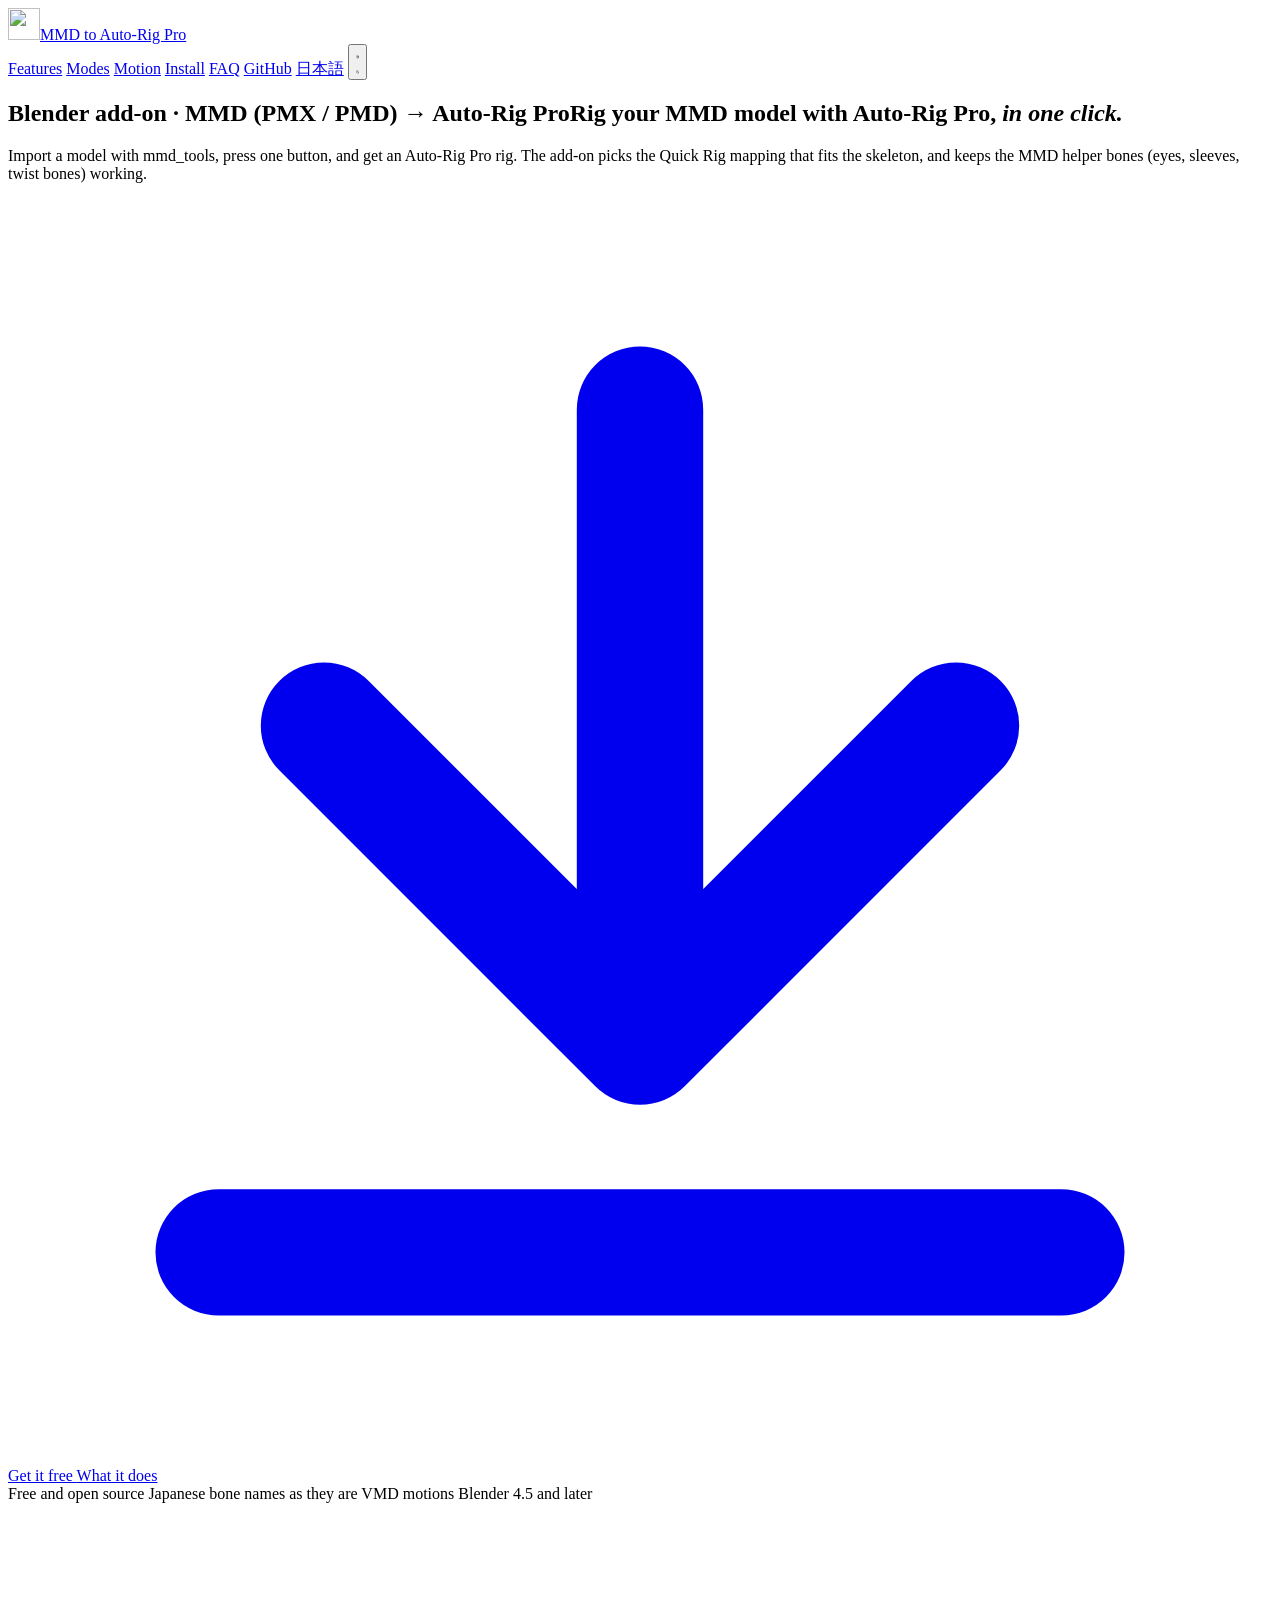
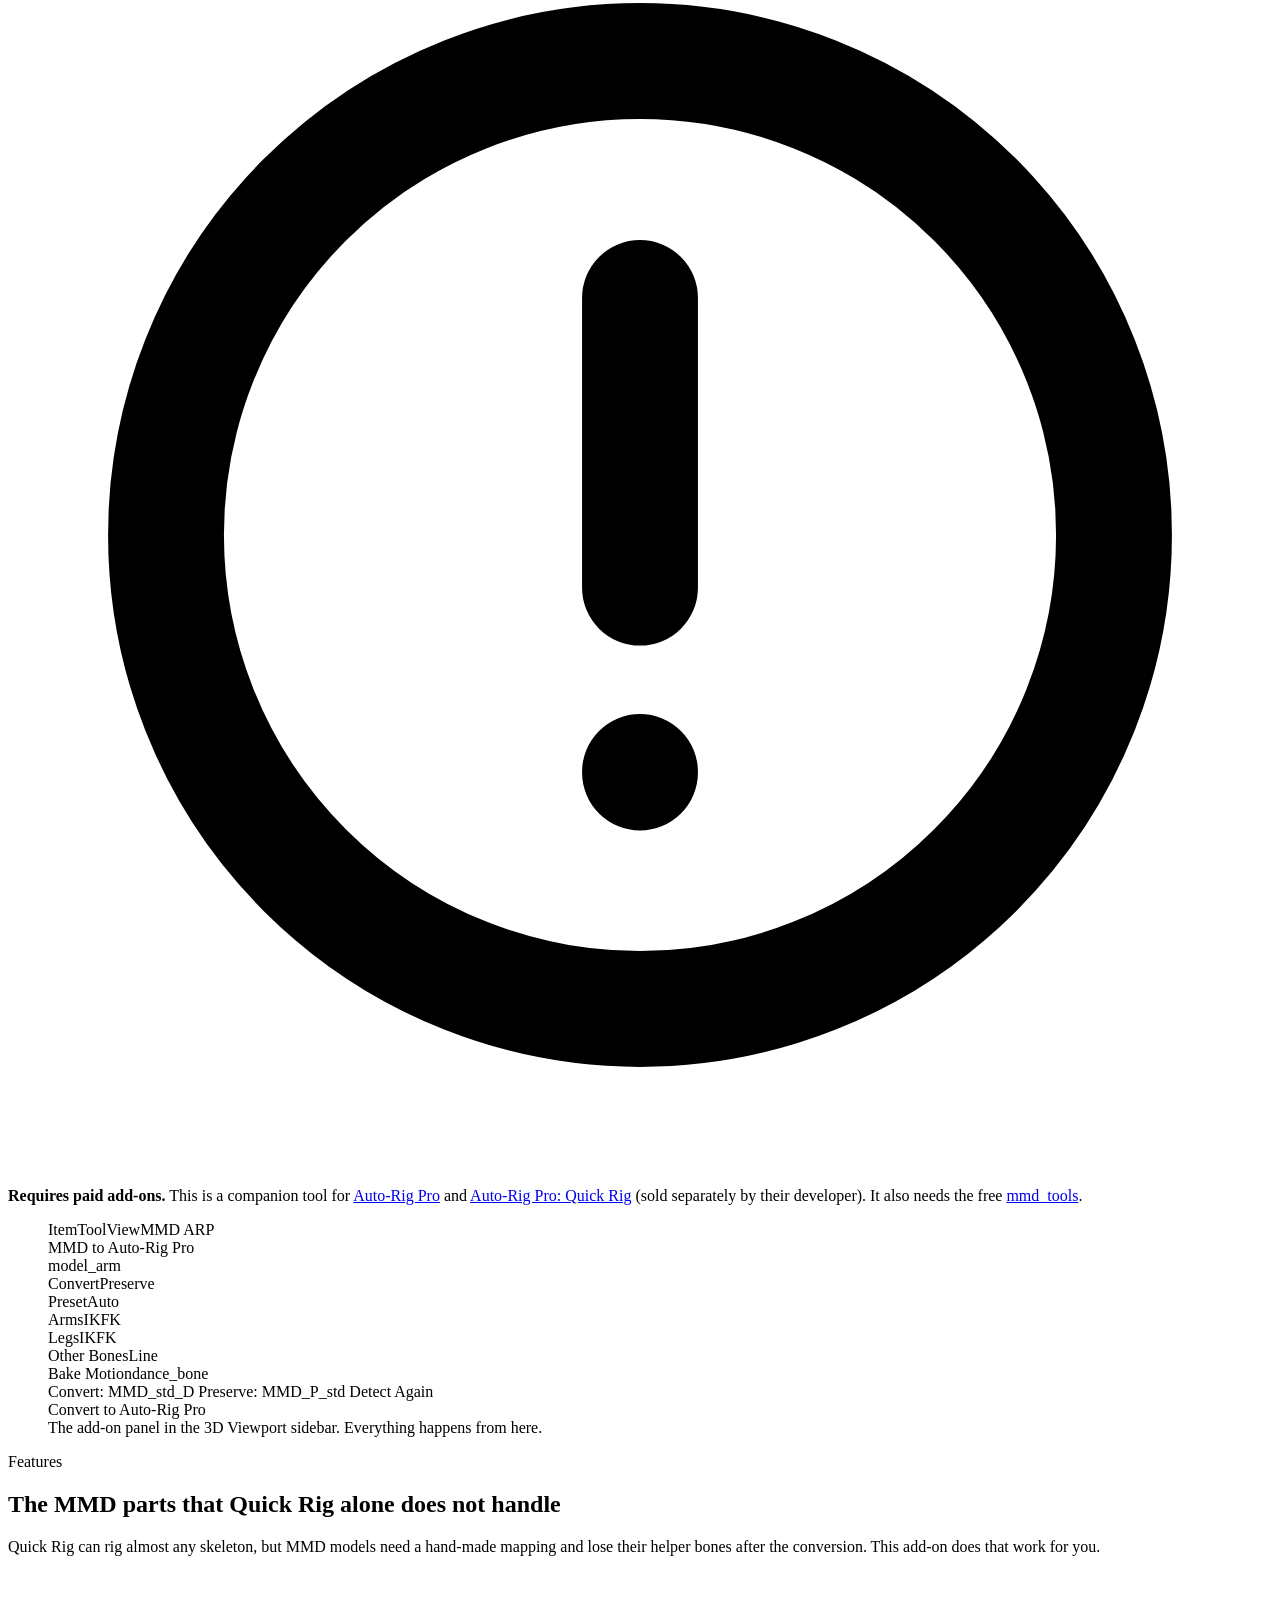
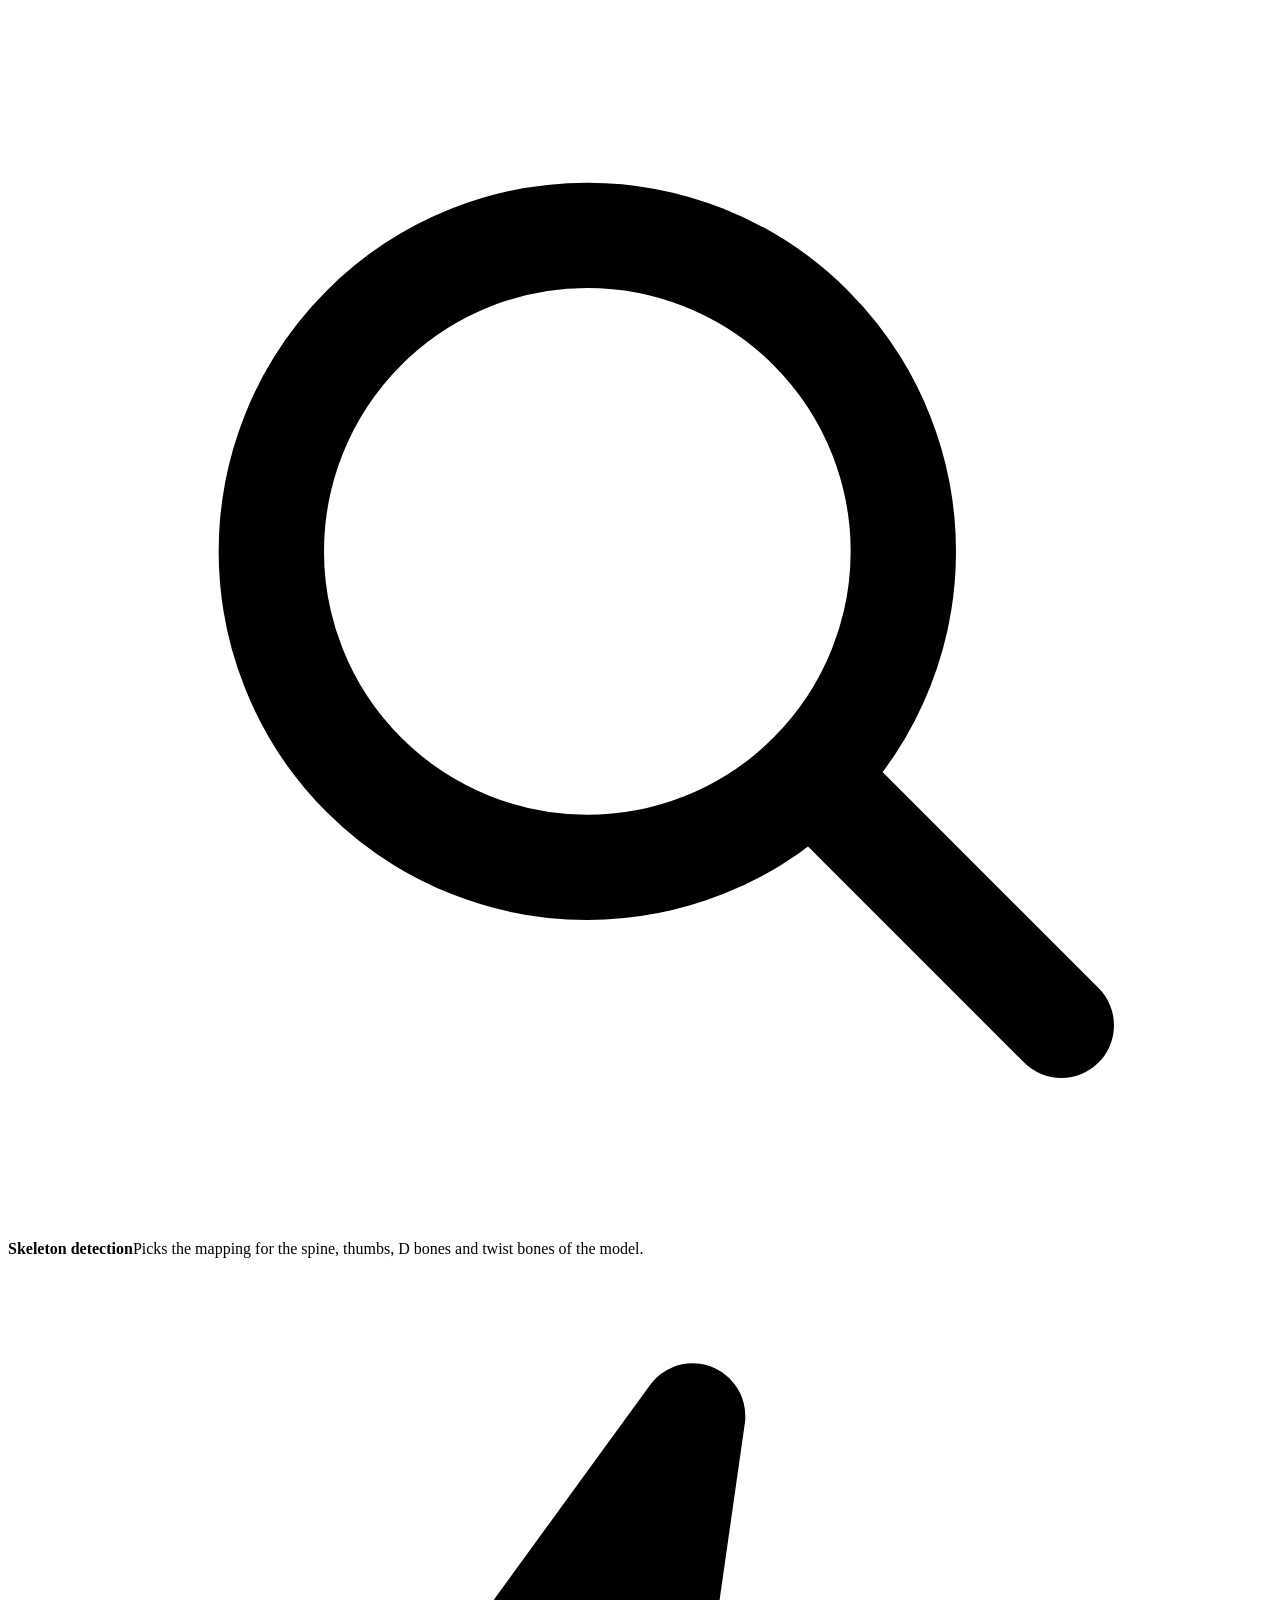
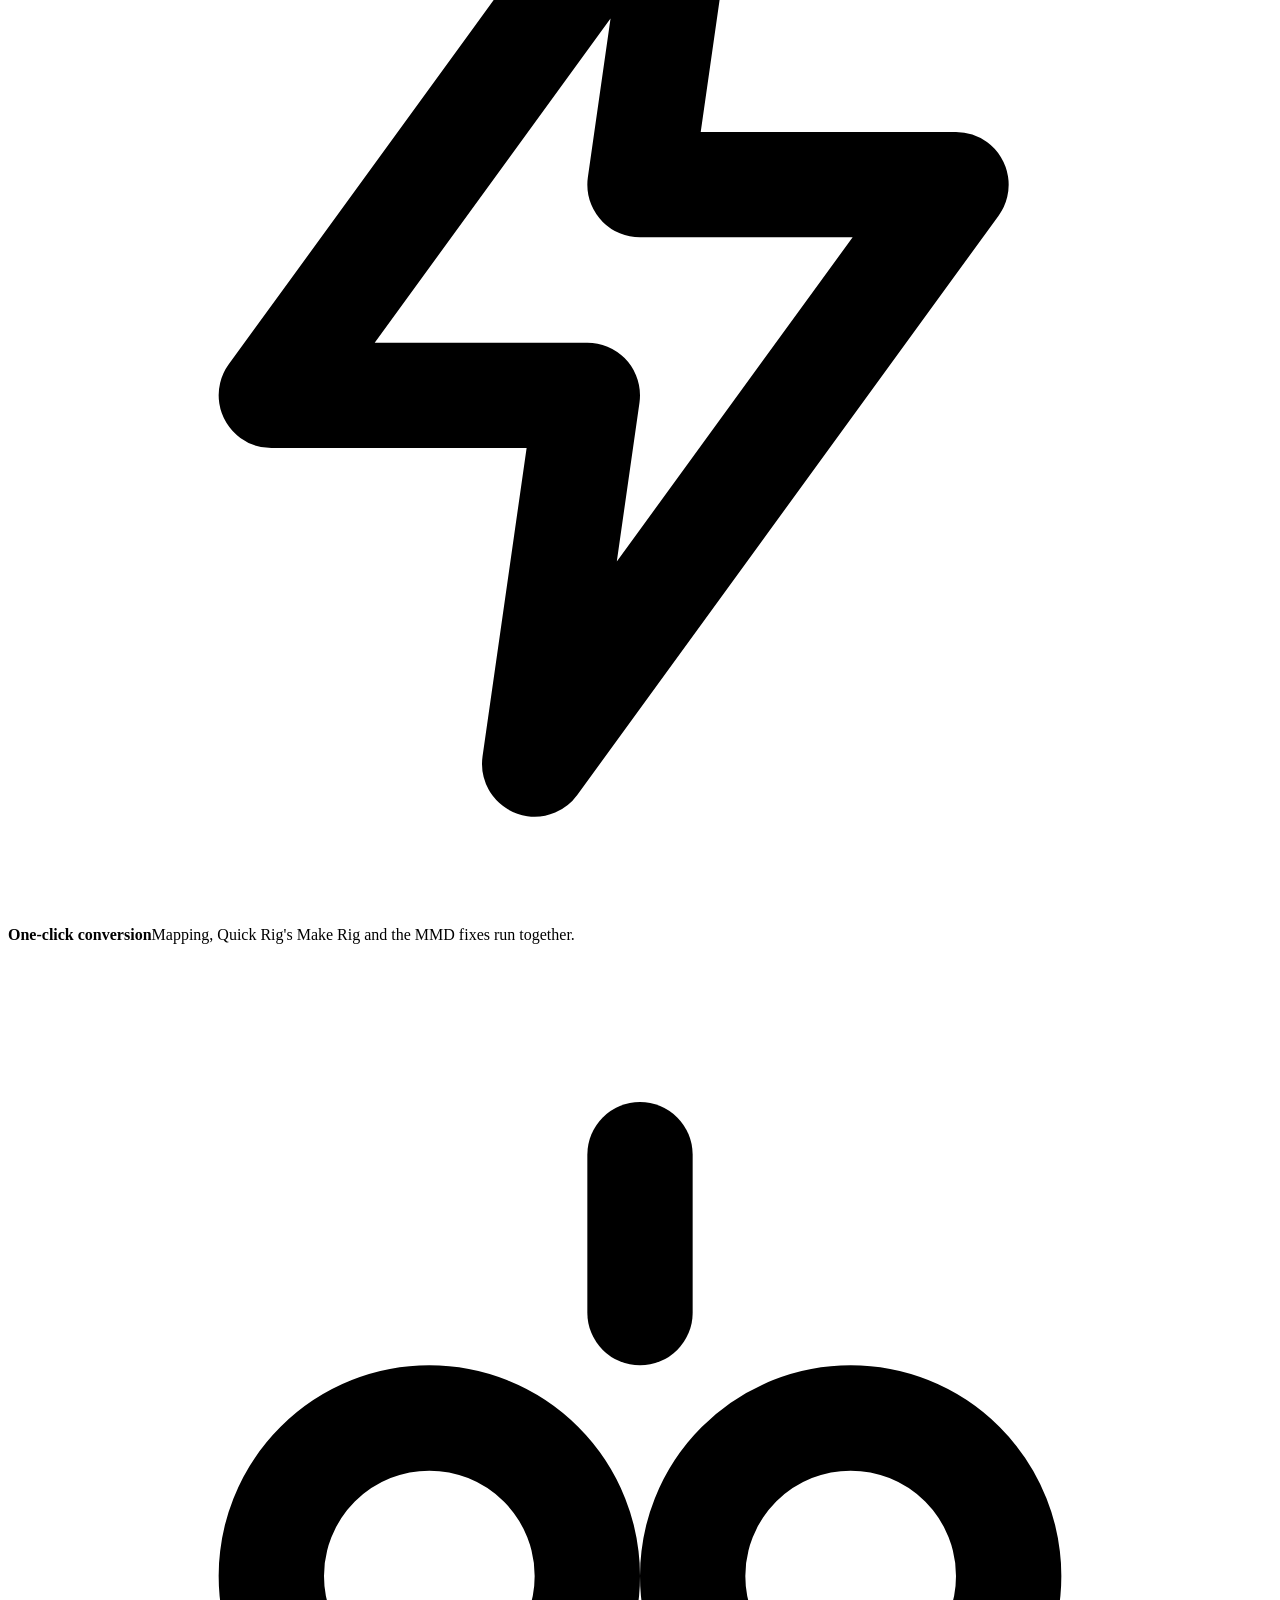
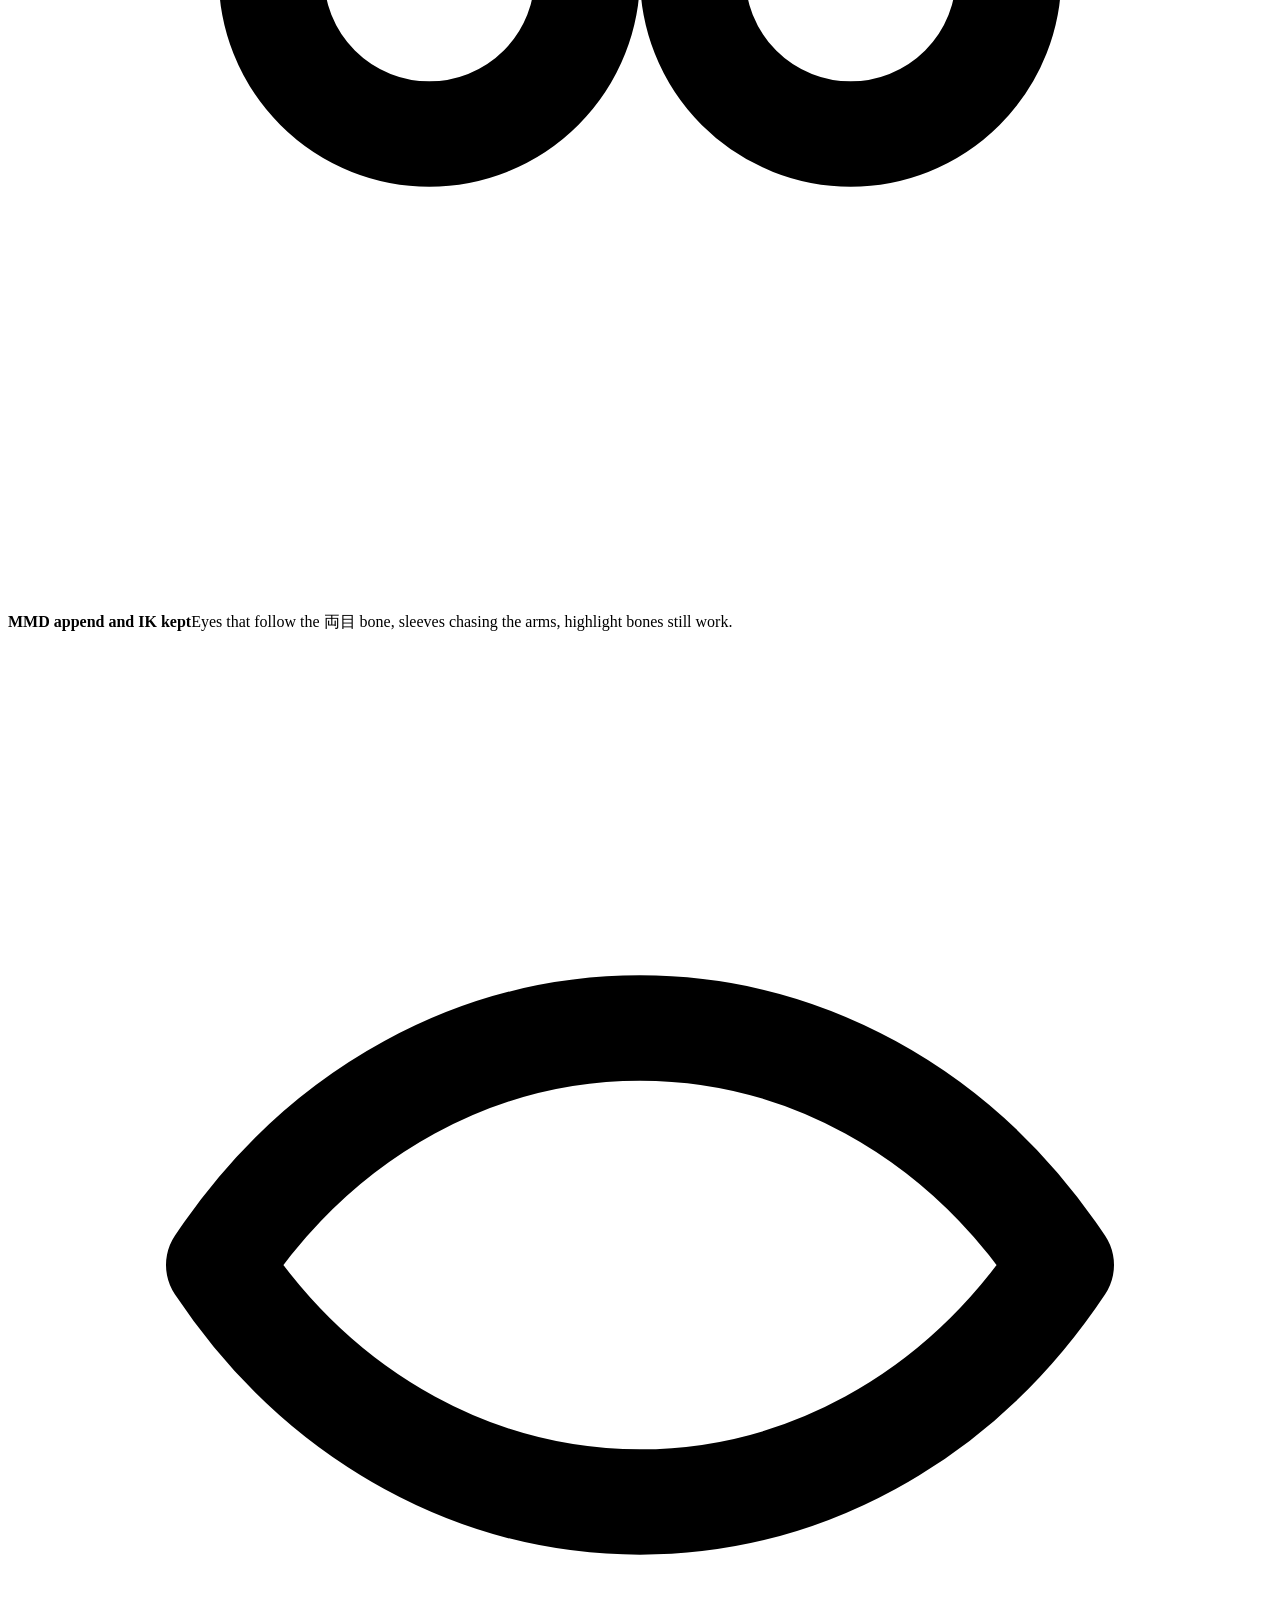
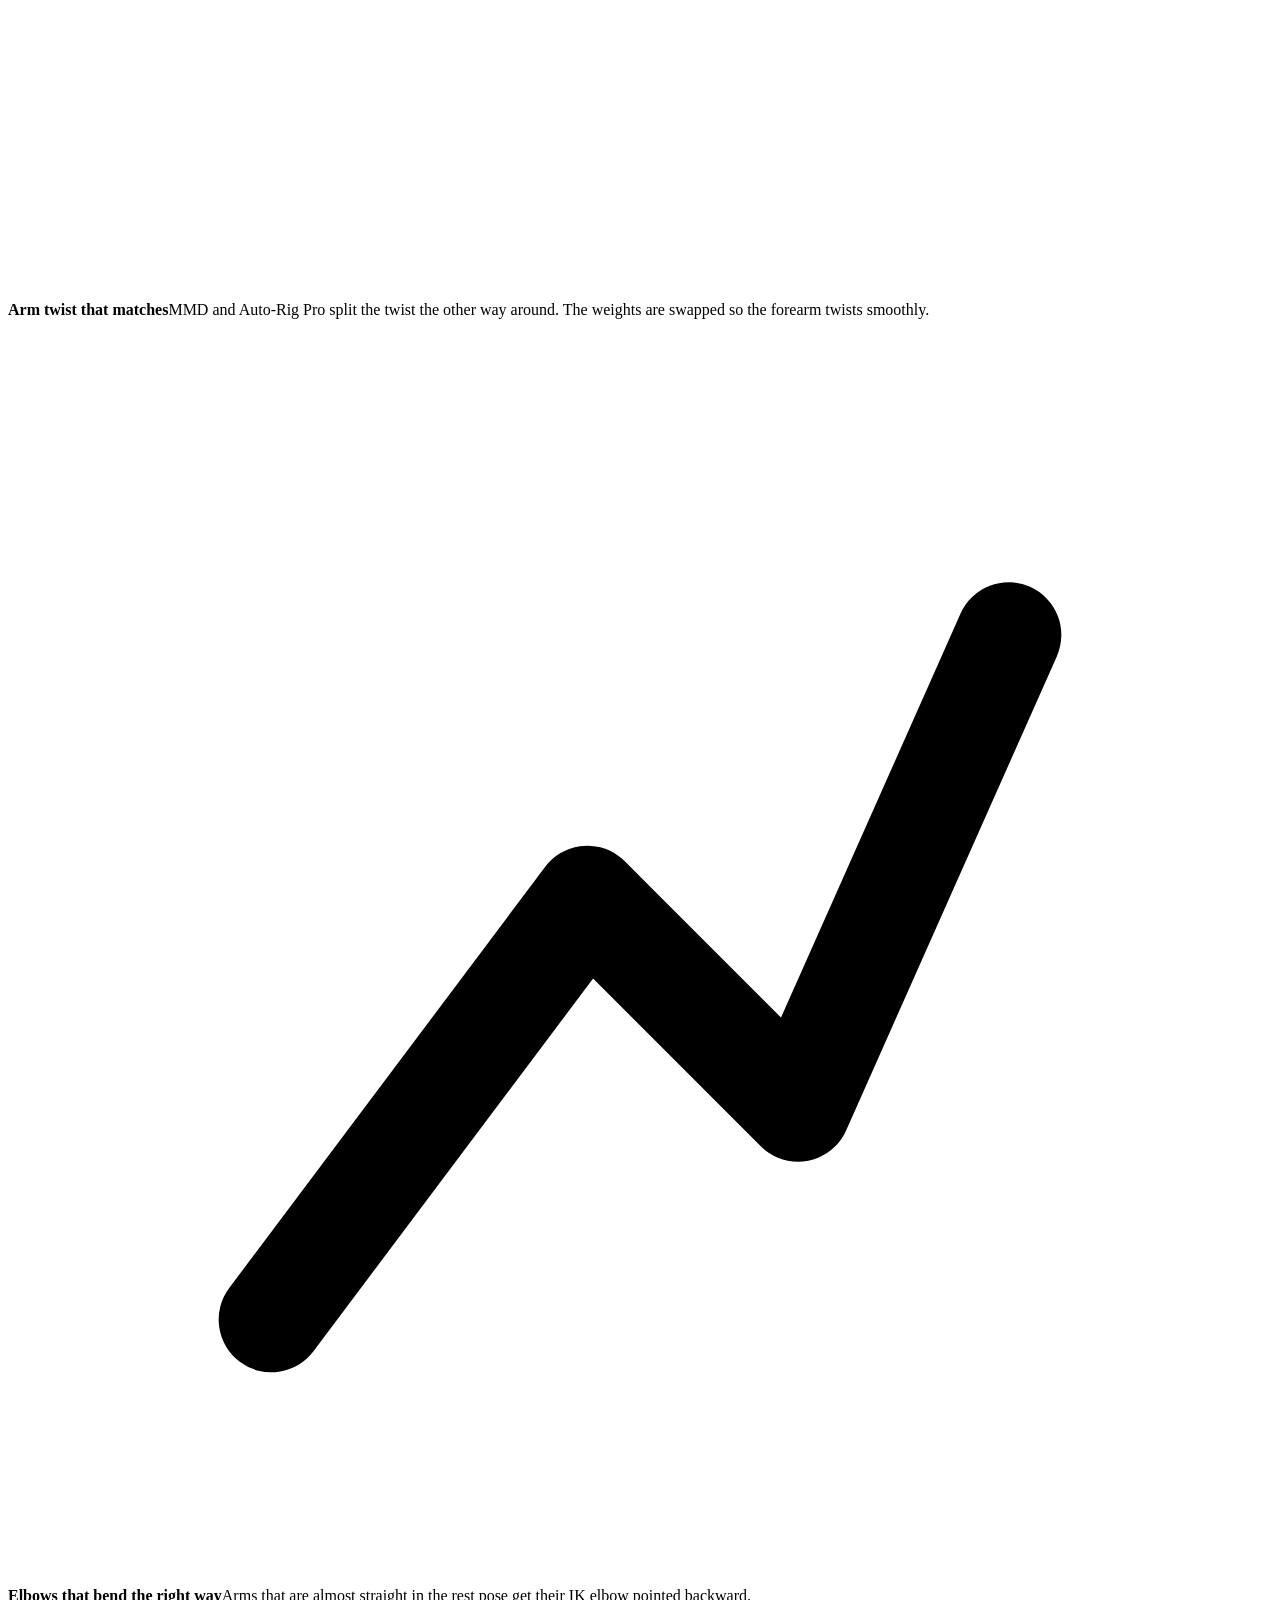
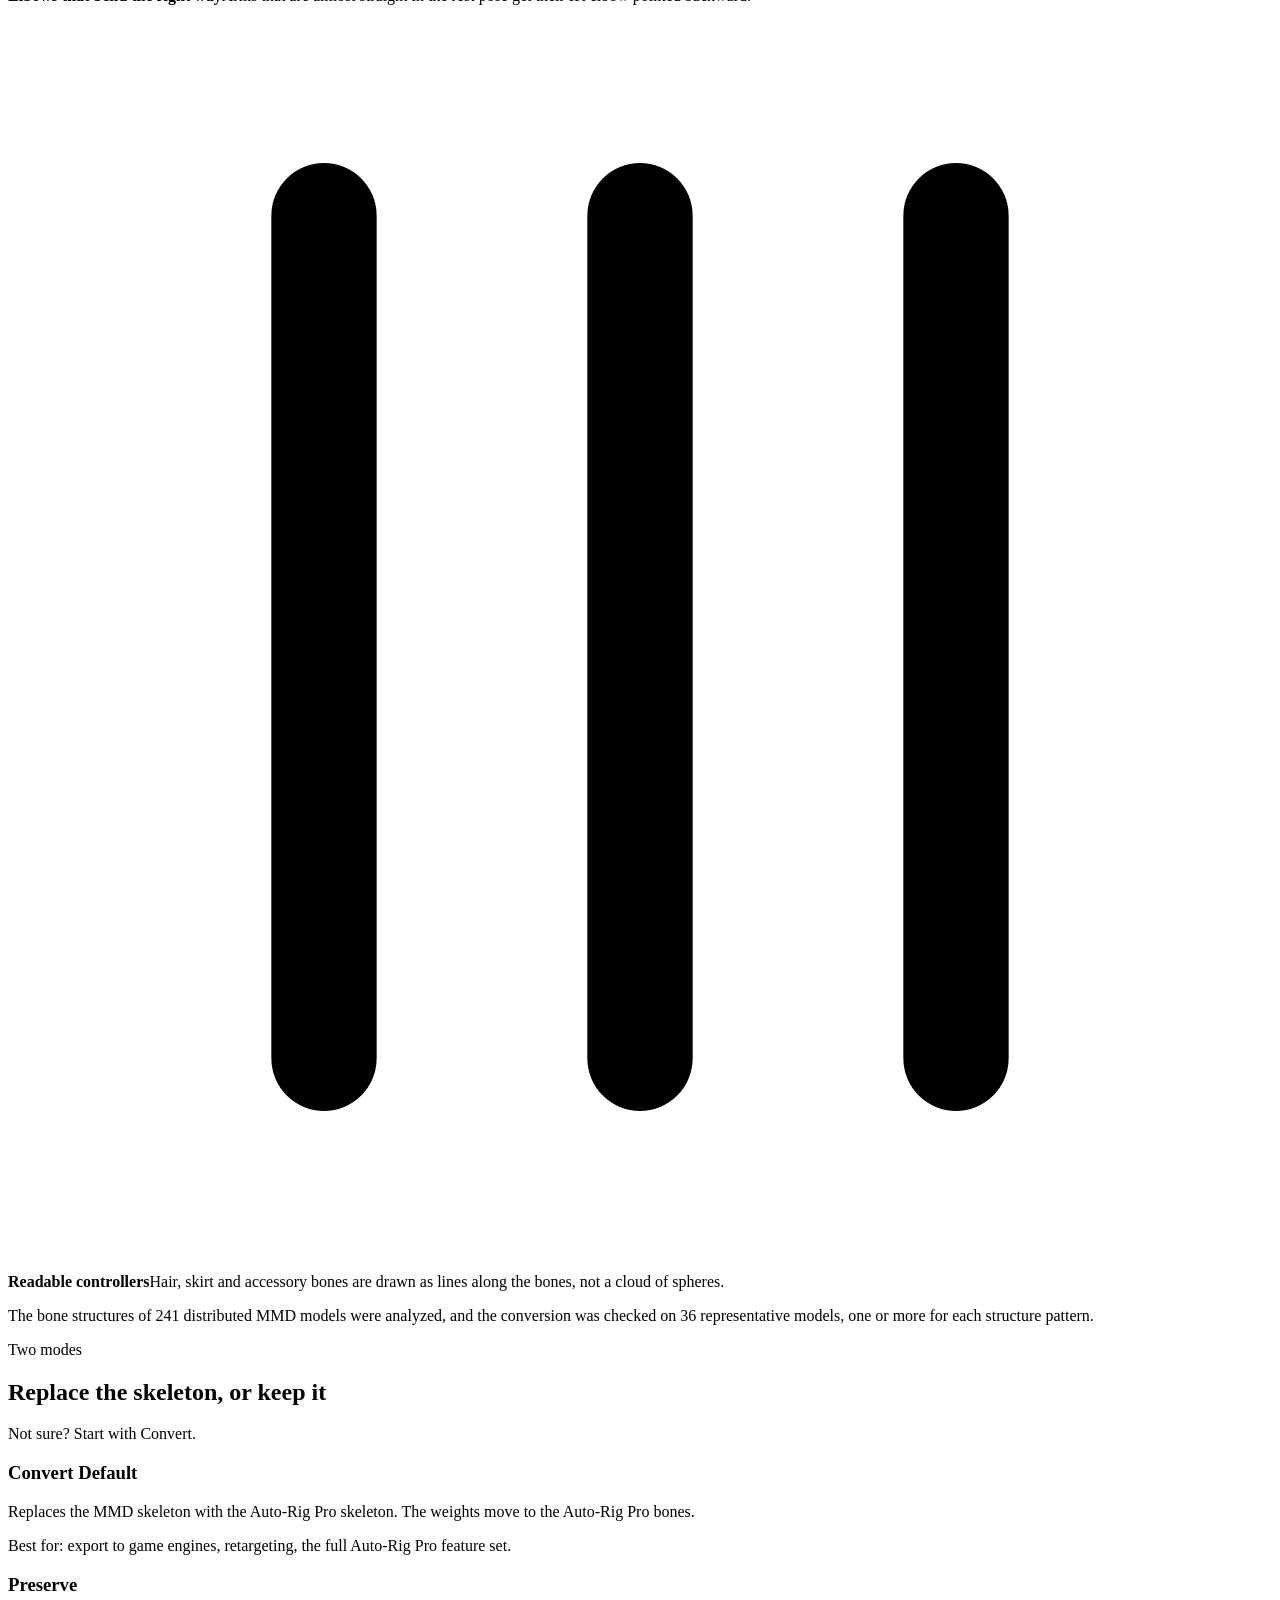
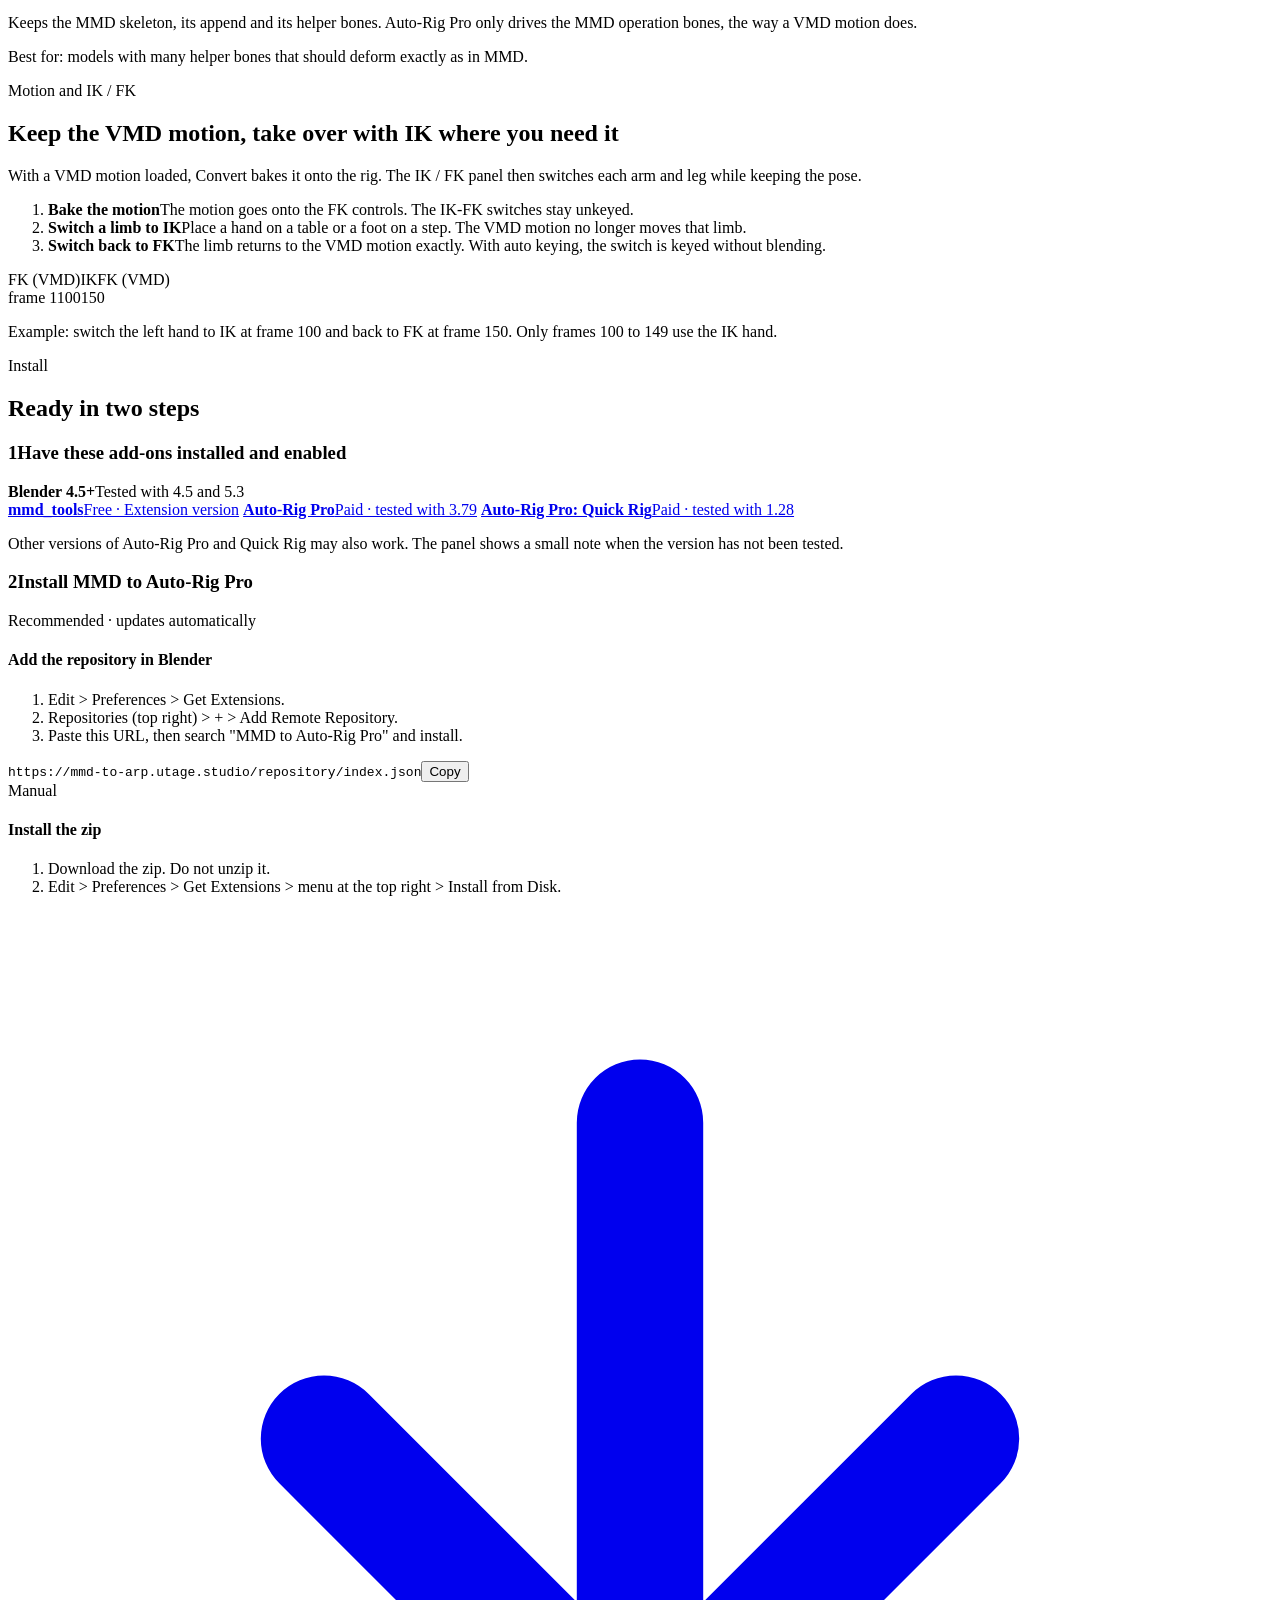
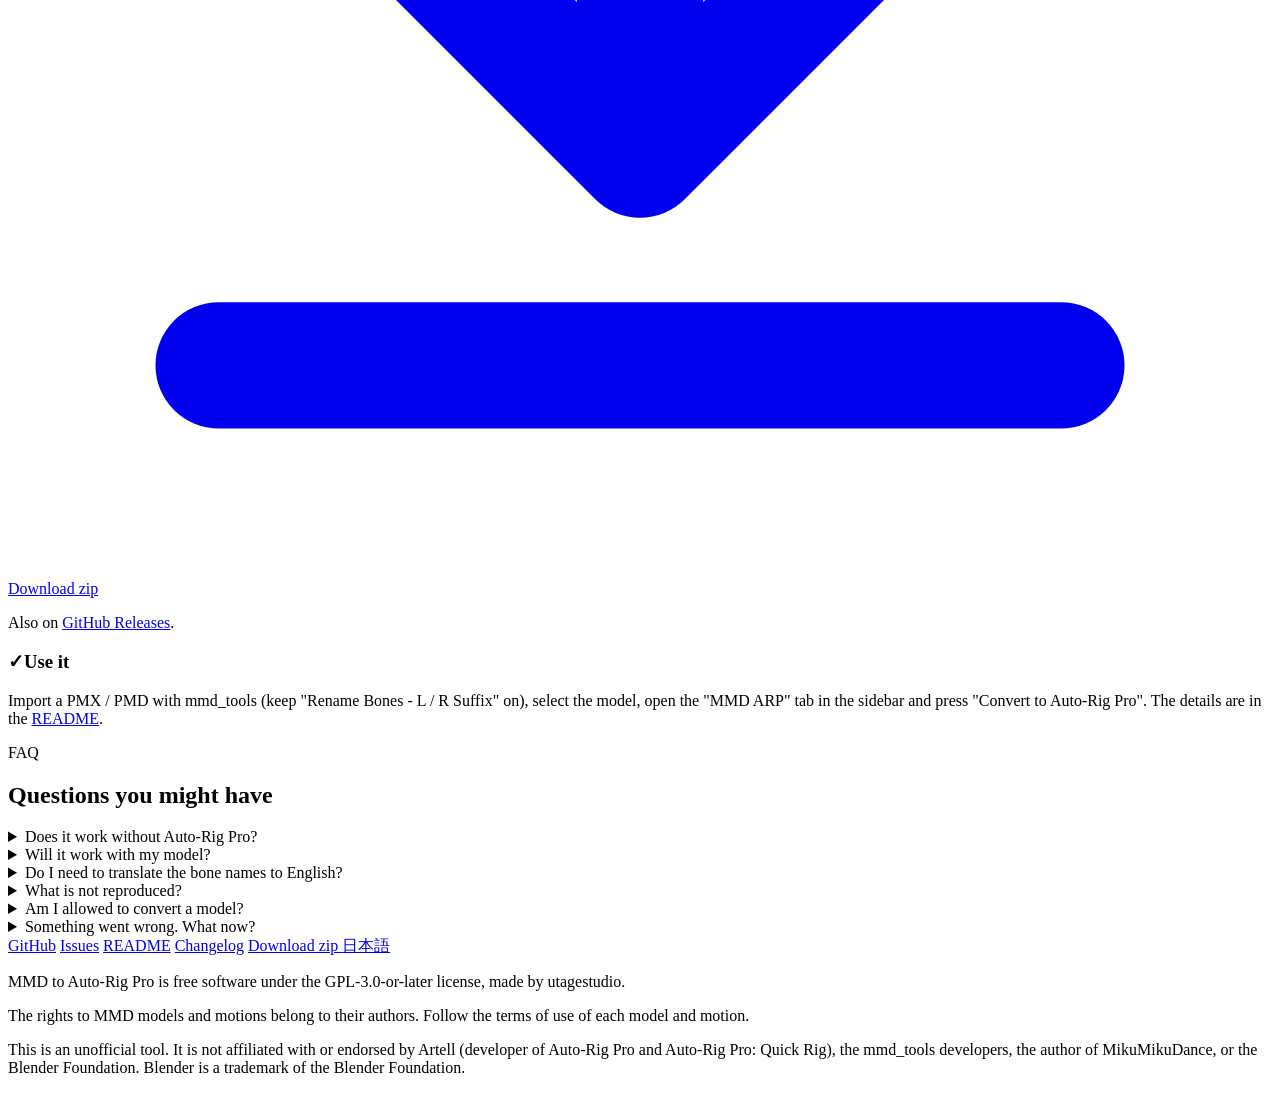
==== site/public/index.html @ f7efdf72 "Add the introduction site for Cloudflare Workers with the extension repository site/public is served" ====
<!DOCTYPE html>
<html lang="en">
<head>
<meta charset="utf-8">
<meta name="viewport" content="width=device-width, initial-scale=1">
<title>MMD to Auto-Rig Pro – Rig MMD Models with Auto-Rig Pro in One Click | Blender Add-on</title>
<meta name="description" content="A free Blender add-on that converts MMD models (PMX / PMD, imported with mmd_tools) into Auto-Rig Pro rigs with Quick Rig. It detects the skeleton, keeps MMD helper bones working and bakes VMD motions.">
<link rel="canonical" href="https://mmd-to-arp.utage.studio/">
<link rel="alternate" hreflang="en" href="https://mmd-to-arp.utage.studio/">
<link rel="alternate" hreflang="ja" href="https://mmd-to-arp.utage.studio/ja/">
<link rel="alternate" hreflang="x-default" href="https://mmd-to-arp.utage.studio/">
<meta property="og:type" content="website">
<meta property="og:site_name" content="MMD to Auto-Rig Pro">
<meta property="og:title" content="MMD to Auto-Rig Pro – Blender add-on">
<meta property="og:description" content="Turn MMD models into Auto-Rig Pro rigs in one click. Skeleton detection, MMD helper bones, VMD motion baking.">
<meta property="og:url" content="https://mmd-to-arp.utage.studio/">
<meta property="og:locale" content="en_US">
<meta property="og:locale:alternate" content="ja_JP">
<meta name="twitter:card" content="summary">
<meta name="theme-color" content="#4aa8f0">
<link rel="icon" href="/assets/logo.svg" type="image/svg+xml">
<link rel="preconnect" href="https://fonts.googleapis.com">
<link rel="preconnect" href="https://fonts.gstatic.com" crossorigin>
<link rel="stylesheet" href="https://fonts.googleapis.com/css2?family=Nunito:wght@400;700;800&display=swap" media="print" onload="this.media='all'">
<noscript><link rel="stylesheet" href="https://fonts.googleapis.com/css2?family=Nunito:wght@400;700;800&display=swap"></noscript>
<link rel="stylesheet" href="/assets/site.css">
<script>
  (function () {
    try {
      var q = new URLSearchParams(location.search).get("theme");
      var t = (q === "dark" || q === "light") ? q : localStorage.getItem("theme");
      if (t === "dark" || t === "light") document.documentElement.setAttribute("data-theme", t);
    } catch (e) {}
  })();
</script>
<script type="application/ld+json">
{
  "@context": "https://schema.org",
  "@type": "SoftwareApplication",
  "name": "MMD to Auto-Rig Pro",
  "applicationCategory": "DesignApplication",
  "applicationSubCategory": "Blender extension",
  "operatingSystem": "Windows, macOS, Linux",
  "softwareRequirements": "Blender 4.5 or later, mmd_tools, Auto-Rig Pro, Auto-Rig Pro: Quick Rig",
  "url": "https://mmd-to-arp.utage.studio/",
  "license": "https://www.gnu.org/licenses/gpl-3.0.html",
  "isAccessibleForFree": true,
  "offers": { "@type": "Offer", "price": "0", "priceCurrency": "USD" },
  "author": { "@type": "Organization", "name": "utagestudio", "url": "https://github.com/utagestudio" },
  "codeRepository": "https://github.com/utagestudio/mmd_to_arp",
  "inLanguage": ["en", "ja"],
  "description": "A free Blender add-on that converts MMD models (PMX / PMD, imported with mmd_tools) into Auto-Rig Pro rigs with Quick Rig."
}
</script>
</head>
<body>

<header class="site-header">
  <div class="wrap">
    <a class="brand" href="#top"><img src="/assets/logo.svg" alt="" width="32" height="32">MMD to Auto-Rig Pro</a>
    <nav class="nav" aria-label="Sections">
      <a href="#features">Features</a>
      <a href="#modes">Modes</a>
      <a href="#motion">Motion</a>
      <a href="#install">Install</a>
      <a href="#faq">FAQ</a>
      <a class="gh" href="https://github.com/utagestudio/mmd_to_arp">GitHub</a>
      <a class="lang" href="/ja/" hreflang="ja" lang="ja">日本語</a>
      <button class="theme-toggle" id="theme-toggle" type="button" aria-label="Toggle light and dark theme">
        <svg class="sun" viewBox="0 0 24 24" fill="none" stroke="currentColor" stroke-width="2" stroke-linecap="round" aria-hidden="true"><circle cx="12" cy="12" r="4"/><path d="M12 2v2M12 20v2M4.9 4.9l1.4 1.4M17.7 17.7l1.4 1.4M2 12h2M20 12h2M4.9 19.1l1.4-1.4M17.7 6.3l1.4-1.4"/></svg>
        <svg class="moon" viewBox="0 0 24 24" fill="none" stroke="currentColor" stroke-width="2" stroke-linecap="round" stroke-linejoin="round" aria-hidden="true"><path d="M21 12.8A9 9 0 1 1 11.2 3a7 7 0 0 0 9.8 9.8z"/></svg>
      </button>
    </nav>
  </div>
</header>

<main id="top">

  <section class="hero">
    <div class="wrap">
      <div class="hero-copy">
        <h1><span class="eyebrow">Blender add-on · MMD (PMX / PMD) → Auto-Rig Pro</span><span>Rig your MMD model with <span class="nb">Auto-Rig Pro</span>, <em class="nb">in one click.</em></span></h1>
        <p class="lede">Import a model with mmd_tools, press one button, and get an Auto-Rig Pro rig. The add-on picks the Quick Rig mapping that fits the skeleton, and keeps the MMD helper bones (eyes, sleeves, twist bones) working.</p>
        <div class="cta">
          <a class="btn btn-primary" href="#install">
            <svg viewBox="0 0 24 24" fill="none" stroke="currentColor" stroke-width="2.4" stroke-linecap="round" stroke-linejoin="round" aria-hidden="true"><path d="M12 4v12M6 10l6 6 6-6M4 20h16"/></svg>
            Get it free
          </a>
          <a class="btn btn-secondary" href="#features">What it does</a>
        </div>
        <div class="hero-meta">
          <span>Free and open source</span>
          <span>Japanese bone names as they are</span>
          <span>VMD motions</span>
          <span>Blender 4.5 and later</span>
        </div>
        <div class="notice" role="note">
          <svg viewBox="0 0 24 24" fill="none" stroke="currentColor" stroke-width="2.2" stroke-linecap="round" stroke-linejoin="round" aria-hidden="true"><circle cx="12" cy="12" r="9"/><path d="M12 7.5v5.5M12 16.5v.01"/></svg>
          <div>
            <p><b>Requires paid add-ons.</b> This is a companion tool for <a href="https://superhivemarket.com/products/auto-rig-pro">Auto-Rig Pro</a> and <a href="https://superhivemarket.com/products/auto-rig-pro-quick-rig">Auto-Rig Pro: Quick Rig</a> (sold separately by their developer). It also needs the free <a href="https://extensions.blender.org/add-ons/mmd-tools/">mmd_tools</a>.</p>
          </div>
        </div>
      </div>
      <figure class="shot">
        <div class="panel" aria-hidden="true">
          <div class="p-tabs"><span>Item</span><span>Tool</span><span>View</span><span class="on">MMD ARP</span></div>
          <div class="p-head">MMD to Auto-Rig Pro</div>
          <div class="p-body">
            <div class="p-obj"><i></i>model_arm</div>
            <div class="seg"><span class="on">Convert</span><span>Preserve</span></div>
            <div class="p-row"><span class="p-label">Preset</span><span class="field">Auto</span></div>
            <div class="p-row"><span class="p-label">Arms</span><span class="seg"><span>IK</span><span class="on">FK</span></span></div>
            <div class="p-row"><span class="p-label">Legs</span><span class="seg"><span class="on">IK</span><span>FK</span></span></div>
            <div class="p-row"><span class="p-label">Other Bones</span><span class="field">Line</span></div>
            <div class="p-row"><span class="check"><i></i>Bake Motion</span><span class="p-muted">dance_bone</span></div>
            <div class="p-box">
              <span>Convert:  MMD_std_D</span>
              <span>Preserve: MMD_P_std</span>
              <span class="p-btn small">Detect Again</span>
            </div>
            <div class="p-btn">Convert to Auto-Rig Pro</div>
          </div>
        </div>
        <figcaption>The add-on panel in the 3D Viewport sidebar. Everything happens from here.</figcaption>
      </figure>
    </div>
  </section>

  <section class="section section-alt" id="features">
    <div class="wrap">
      <div class="section-head">
        <span class="eyebrow">Features</span>
        <h2>The MMD parts that Quick Rig alone does not handle</h2>
        <p>Quick Rig can rig almost any skeleton, but MMD models need a hand-made mapping and lose their helper bones after the conversion. This add-on does that work for you.</p>
      </div>
      <div class="included">
        <div class="inc"><span class="icon"><svg viewBox="0 0 24 24" fill="none" stroke="currentColor" stroke-width="2" stroke-linecap="round" stroke-linejoin="round" aria-hidden="true"><circle cx="11" cy="11" r="6"/><path d="M20 20l-4.5-4.5"/></svg></span><div><b>Skeleton detection</b><span>Picks the mapping for the spine, thumbs, D bones and twist bones of the model.</span></div></div>
        <div class="inc"><span class="icon"><svg viewBox="0 0 24 24" fill="none" stroke="currentColor" stroke-width="2" stroke-linecap="round" stroke-linejoin="round" aria-hidden="true"><path d="M13 3L5 14h6l-1 7 8-11h-6z"/></svg></span><div><b>One-click conversion</b><span>Mapping, Quick Rig's Make Rig and the MMD fixes run together.</span></div></div>
        <div class="inc"><span class="icon"><svg viewBox="0 0 24 24" fill="none" stroke="currentColor" stroke-width="2" stroke-linecap="round" stroke-linejoin="round" aria-hidden="true"><circle cx="8" cy="12" r="3"/><circle cx="16" cy="12" r="3"/><path d="M12 4v3"/></svg></span><div><b>MMD append and IK kept</b><span>Eyes that follow the 両目 bone, sleeves chasing the arms, highlight bones still work.</span></div></div>
        <div class="inc"><span class="icon"><svg viewBox="0 0 24 24" fill="none" stroke="currentColor" stroke-width="2" stroke-linecap="round" stroke-linejoin="round" aria-hidden="true"><path d="M4 12c4-6 12-6 16 0M4 12c4 6 12 6 16 0"/></svg></span><div><b>Arm twist that matches</b><span>MMD and Auto-Rig Pro split the twist the other way around. The weights are swapped so the forearm twists smoothly.</span></div></div>
        <div class="inc"><span class="icon"><svg viewBox="0 0 24 24" fill="none" stroke="currentColor" stroke-width="2" stroke-linecap="round" stroke-linejoin="round" aria-hidden="true"><path d="M5 19l6-8 4 4 4-9"/></svg></span><div><b>Elbows that bend the right way</b><span>Arms that are almost straight in the rest pose get their IK elbow pointed backward.</span></div></div>
        <div class="inc"><span class="icon"><svg viewBox="0 0 24 24" fill="none" stroke="currentColor" stroke-width="2" stroke-linecap="round" stroke-linejoin="round" aria-hidden="true"><path d="M6 4v16M12 4v16M18 4v16"/></svg></span><div><b>Readable controllers</b><span>Hair, skirt and accessory bones are drawn as lines along the bones, not a cloud of spheres.</span></div></div>
      </div>
      <p class="tested">The bone structures of 241 distributed MMD models were analyzed, and the conversion was checked on 36 representative models, one or more for each structure pattern.</p>
    </div>
  </section>

  <section class="section" id="modes">
    <div class="wrap">
      <div class="section-head">
        <span class="eyebrow">Two modes</span>
        <h2>Replace the skeleton, or keep it</h2>
        <p>Not sure? Start with Convert.</p>
      </div>
      <div class="modes">
        <div class="mode default">
          <h3>Convert <span class="tag">Default</span></h3>
          <p>Replaces the MMD skeleton with the Auto-Rig Pro skeleton. The weights move to the Auto-Rig Pro bones.</p>
          <p class="best">Best for: export to game engines, retargeting, the full Auto-Rig Pro feature set.</p>
        </div>
        <div class="mode">
          <h3>Preserve</h3>
          <p>Keeps the MMD skeleton, its append and its helper bones. Auto-Rig Pro only drives the MMD operation bones, the way a VMD motion does.</p>
          <p class="best">Best for: models with many helper bones that should deform exactly as in MMD.</p>
        </div>
      </div>
    </div>
  </section>

  <section class="section section-alt" id="motion">
    <div class="wrap">
      <div class="split">
        <div class="section-head">
          <span class="eyebrow">Motion and IK / FK</span>
          <h2>Keep the VMD motion, take over with IK where you need it</h2>
          <p>With a VMD motion loaded, Convert bakes it onto the rig. The IK / FK panel then switches each arm and leg while keeping the pose.</p>
          <ol class="steps-list">
            <li><div><b>Bake the motion</b><span>The motion goes onto the FK controls. The IK-FK switches stay unkeyed.</span></div></li>
            <li><div><b>Switch a limb to IK</b><span>Place a hand on a table or a foot on a step. The VMD motion no longer moves that limb.</span></div></li>
            <li><div><b>Switch back to FK</b><span>The limb returns to the VMD motion exactly. With auto keying, the switch is keyed without blending.</span></div></li>
          </ol>
        </div>
        <div class="timeline" aria-label="Example timeline">
          <div class="bar"><span class="fk">FK (VMD)</span><span class="ik">IK</span><span class="fk">FK (VMD)</span></div>
          <div class="ticks"><span>frame 1</span><span>100</span><span>150</span></div>
          <p>Example: switch the left hand to IK at frame 100 and back to FK at frame 150. Only frames 100 to 149 use the IK hand.</p>
        </div>
      </div>
    </div>
  </section>

  <section class="section" id="install">
    <div class="wrap">
      <div class="section-head">
        <span class="eyebrow">Install</span>
        <h2>Ready in two steps</h2>
      </div>
      <div class="install">
        <div class="install-step">
          <h3><span class="num">1</span>Have these add-ons installed and enabled</h3>
          <div class="req">
            <div><b>Blender 4.5+</b><span>Tested with 4.5 and 5.3</span></div>
            <a href="https://extensions.blender.org/add-ons/mmd-tools/"><b>mmd_tools</b><span>Free · Extension version</span></a>
            <a href="https://superhivemarket.com/products/auto-rig-pro"><b>Auto-Rig Pro</b><span>Paid · tested with 3.79</span></a>
            <a href="https://superhivemarket.com/products/auto-rig-pro-quick-rig"><b>Auto-Rig Pro: Quick Rig</b><span>Paid · tested with 1.28</span></a>
          </div>
          <p>Other versions of Auto-Rig Pro and Quick Rig may also work. The panel shows a small note when the version has not been tested.</p>
        </div>
        <div class="install-step">
          <h3><span class="num">2</span>Install MMD to Auto-Rig Pro</h3>
          <div class="routes">
            <div class="route route-easy">
              <span class="route-tag">Recommended · updates automatically</span>
              <h4>Add the repository in Blender</h4>
              <ol>
                <li>Edit &gt; Preferences &gt; Get Extensions.</li>
                <li>Repositories (top right) &gt; + &gt; Add Remote Repository.</li>
                <li>Paste this URL, then search "MMD to Auto-Rig Pro" and install.</li>
              </ol>
              <div class="repo-url"><code>https://mmd-to-arp.utage.studio/repository/index.json</code><button class="btn btn-secondary copy-btn" type="button" data-copy="https://mmd-to-arp.utage.studio/repository/index.json">Copy</button></div>
            </div>
            <div class="route">
              <span class="route-tag route-tag-alt">Manual</span>
              <h4>Install the zip</h4>
              <ol>
                <li>Download the zip. Do not unzip it.</li>
                <li>Edit &gt; Preferences &gt; Get Extensions &gt; menu at the top right &gt; Install from Disk.</li>
              </ol>
              <a class="btn btn-primary" href="https://github.com/utagestudio/mmd_to_arp/releases/latest" data-zip>
                <svg viewBox="0 0 24 24" fill="none" stroke="currentColor" stroke-width="2.4" stroke-linecap="round" stroke-linejoin="round" aria-hidden="true"><path d="M12 4v12M6 10l6 6 6-6M4 20h16"/></svg>
                Download zip <span data-version></span>
              </a>
              <p>Also on <a href="https://github.com/utagestudio/mmd_to_arp/releases">GitHub Releases</a>.</p>
            </div>
          </div>
        </div>
        <div class="install-step">
          <h3><span class="num">✓</span>Use it</h3>
          <p>Import a PMX / PMD with mmd_tools (keep "Rename Bones - L / R Suffix" on), select the model, open the "MMD ARP" tab in the sidebar and press "Convert to Auto-Rig Pro". The details are in the <a href="https://github.com/utagestudio/mmd_to_arp#readme">README</a>.</p>
        </div>
      </div>
    </div>
  </section>

  <section class="section section-alt" id="faq">
    <div class="wrap">
      <div class="section-head">
        <span class="eyebrow">FAQ</span>
        <h2>Questions you might have</h2>
      </div>
      <div class="faq">
        <details>
          <summary>Does it work without Auto-Rig Pro?</summary>
          <div class="answer">
            <p>No. The conversion itself is done by Auto-Rig Pro: Quick Rig, which needs Auto-Rig Pro. Both are paid add-ons sold separately by their developer. This add-on is free and adds the MMD-specific part.</p>
          </div>
        </details>
        <details>
          <summary>Will it work with my model?</summary>
          <div class="answer">
            <p>Models with the common MMD skeleton (standard and semi-standard bones) are supported. The add-on detects the spine, thumb, D bone and twist bone layout and picks a matching mapping.</p>
            <p>Some models drive their helper bones with their own systems that mmd_tools itself cannot reproduce. They do not deform correctly in either mode, and the panel warns about them.</p>
          </div>
        </details>
        <details>
          <summary>Do I need to translate the bone names to English?</summary>
          <div class="answer">
            <p>No. Keep the Japanese bone names and the default import settings of mmd_tools. VMD motions also load as they are.</p>
          </div>
        </details>
        <details>
          <summary>What is not reproduced?</summary>
          <div class="answer">
            <ul>
              <li>Physics (rigid bodies and joints).</li>
              <li>In Convert, append whose parent is a bone mapped to Auto-Rig Pro (use Preserve for those models).</li>
              <li>In Preserve, MMD IK that contains mapped bones, such as hair IK.</li>
            </ul>
          </div>
        </details>
        <details>
          <summary>Am I allowed to convert a model?</summary>
          <div class="answer">
            <p>This add-on grants no rights to models or motions. Whether you may modify a model, use it in other software or publish what you make is decided by its terms of use. Check them before you convert.</p>
          </div>
        </details>
        <details>
          <summary>Something went wrong. What now?</summary>
          <div class="answer">
            <p>See the troubleshooting section of the <a href="https://github.com/utagestudio/mmd_to_arp#faq-and-troubleshooting">README</a>. If that does not help, please report it in <a href="https://github.com/utagestudio/mmd_to_arp/issues">GitHub Issues</a>. Do not attach model or motion files; describe the bone names and the hierarchy instead.</p>
          </div>
        </details>
      </div>
    </div>
  </section>

</main>

<footer class="site-footer">
  <div class="wrap">
    <div class="links">
      <a href="https://github.com/utagestudio/mmd_to_arp">GitHub</a>
      <a href="https://github.com/utagestudio/mmd_to_arp/issues">Issues</a>
      <a href="https://github.com/utagestudio/mmd_to_arp#readme">README</a>
      <a href="https://github.com/utagestudio/mmd_to_arp/blob/main/CHANGELOG.md">Changelog</a>
      <a href="https://github.com/utagestudio/mmd_to_arp/releases/latest" data-zip>Download zip <span data-version></span></a>
      <a href="/ja/" hreflang="ja" lang="ja">日本語</a>
    </div>
    <div class="fine">
      <p>MMD to Auto-Rig Pro is free software under the GPL-3.0-or-later license, made by utagestudio.</p>
      <p>The rights to MMD models and motions belong to their authors. Follow the terms of use of each model and motion.</p>
      <p>This is an unofficial tool. It is not affiliated with or endorsed by Artell (developer of Auto-Rig Pro and Auto-Rig Pro: Quick Rig), the mmd_tools developers, the author of MikuMikuDance, or the Blender Foundation. Blender is a trademark of the Blender Foundation.</p>
    </div>
  </div>
</footer>

<script src="/assets/site.js" defer></script>
</body>
</html>
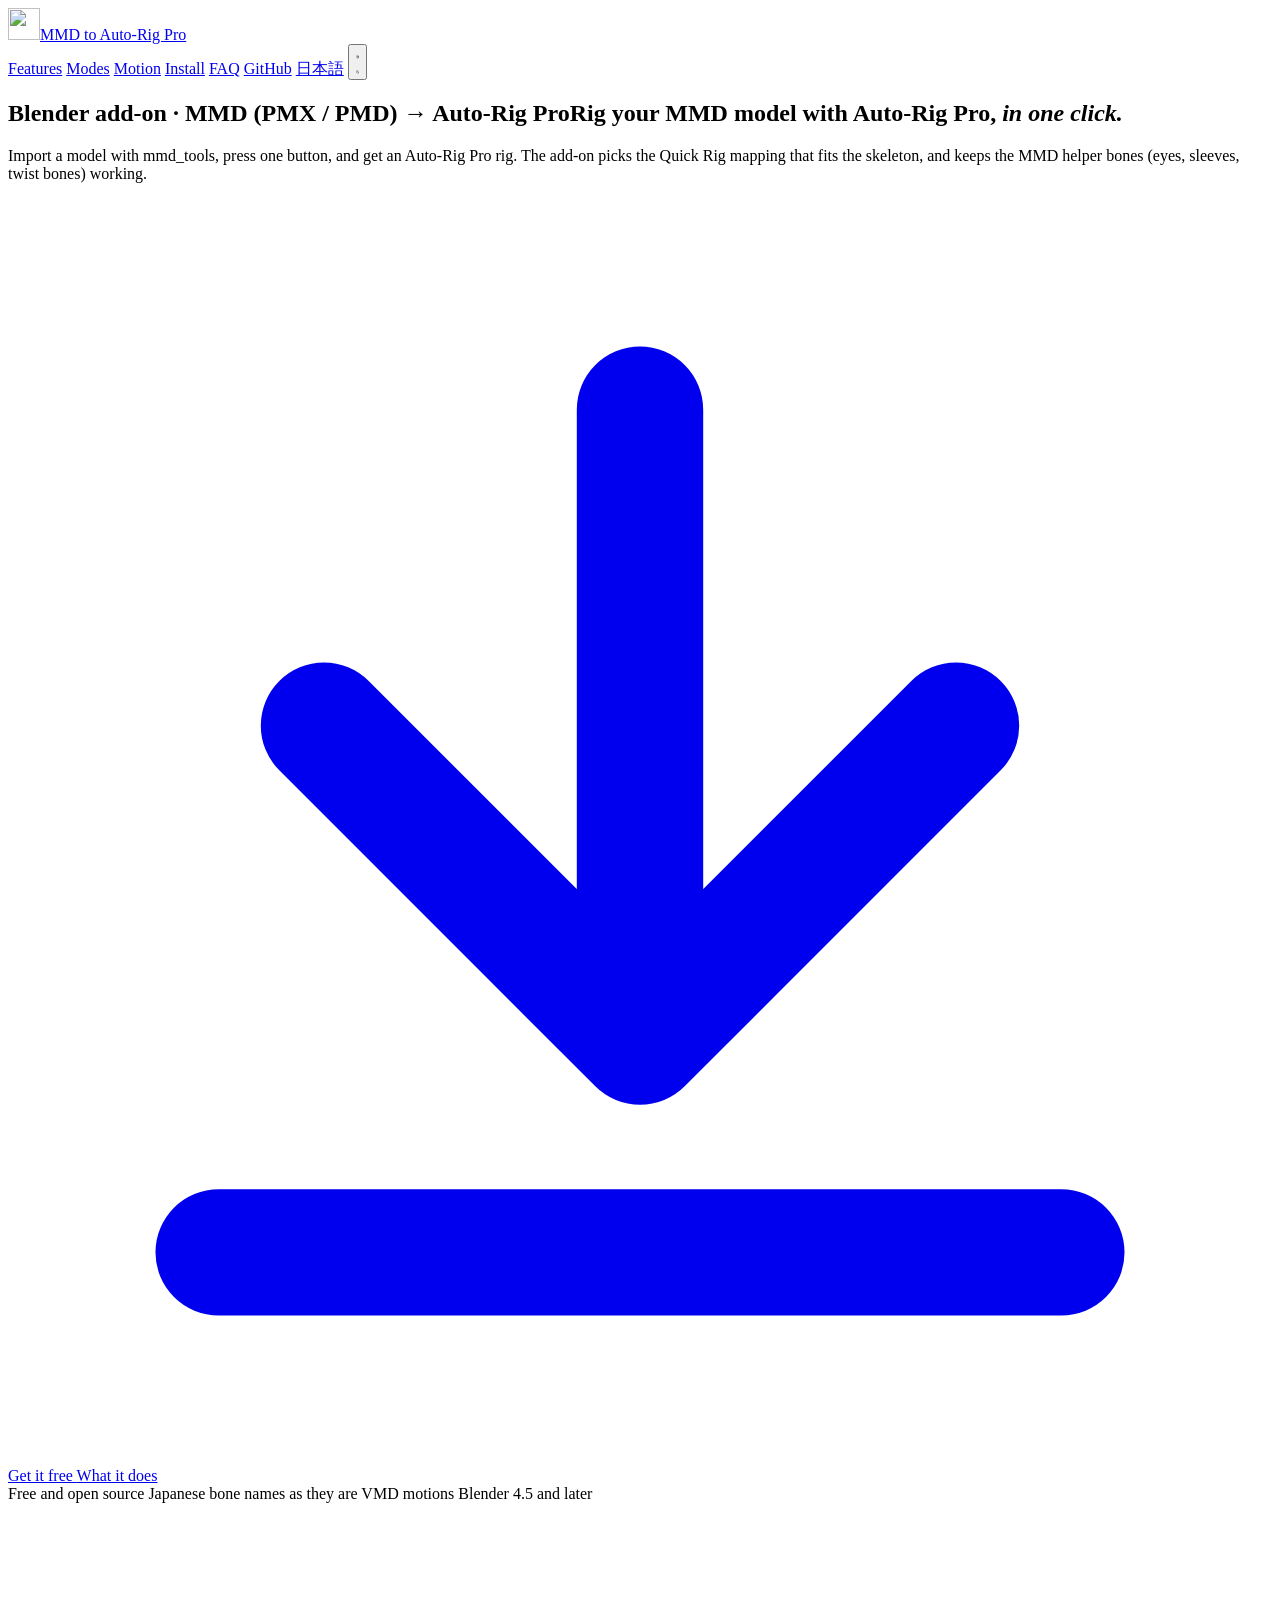
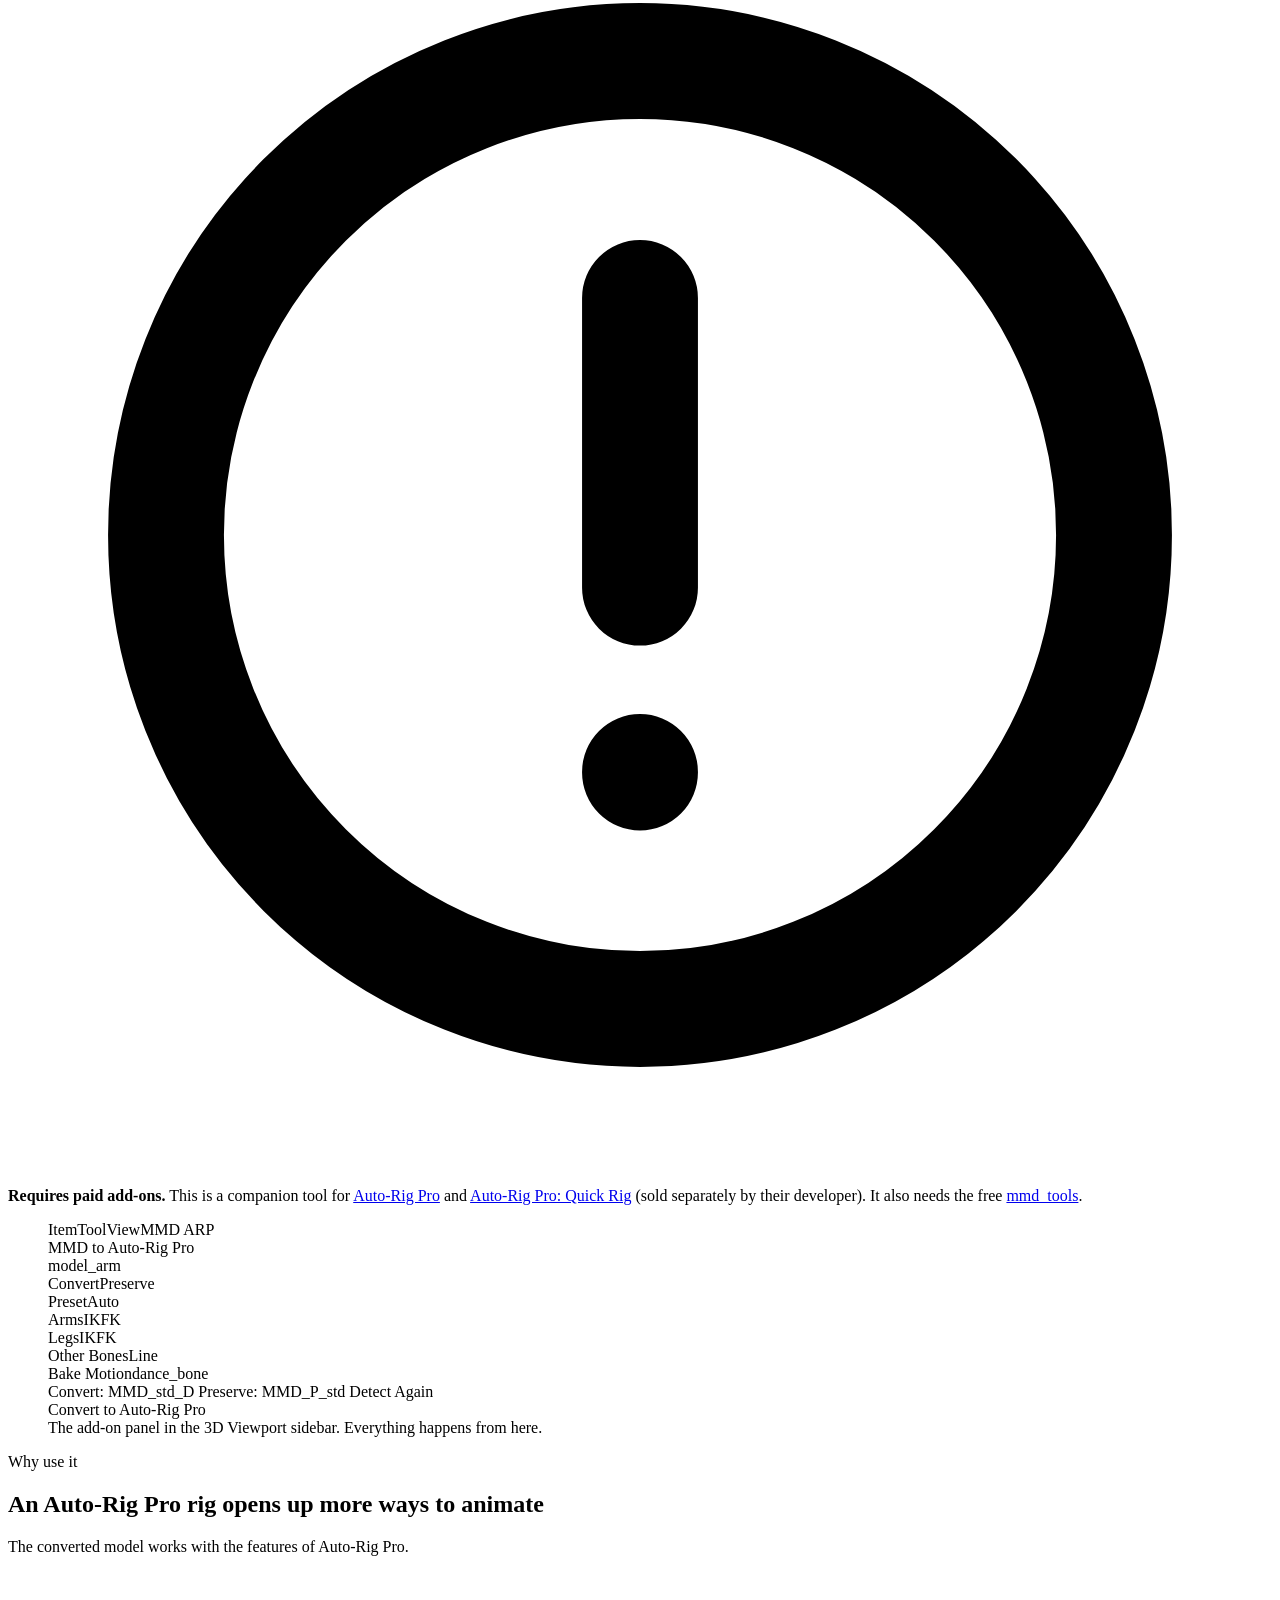
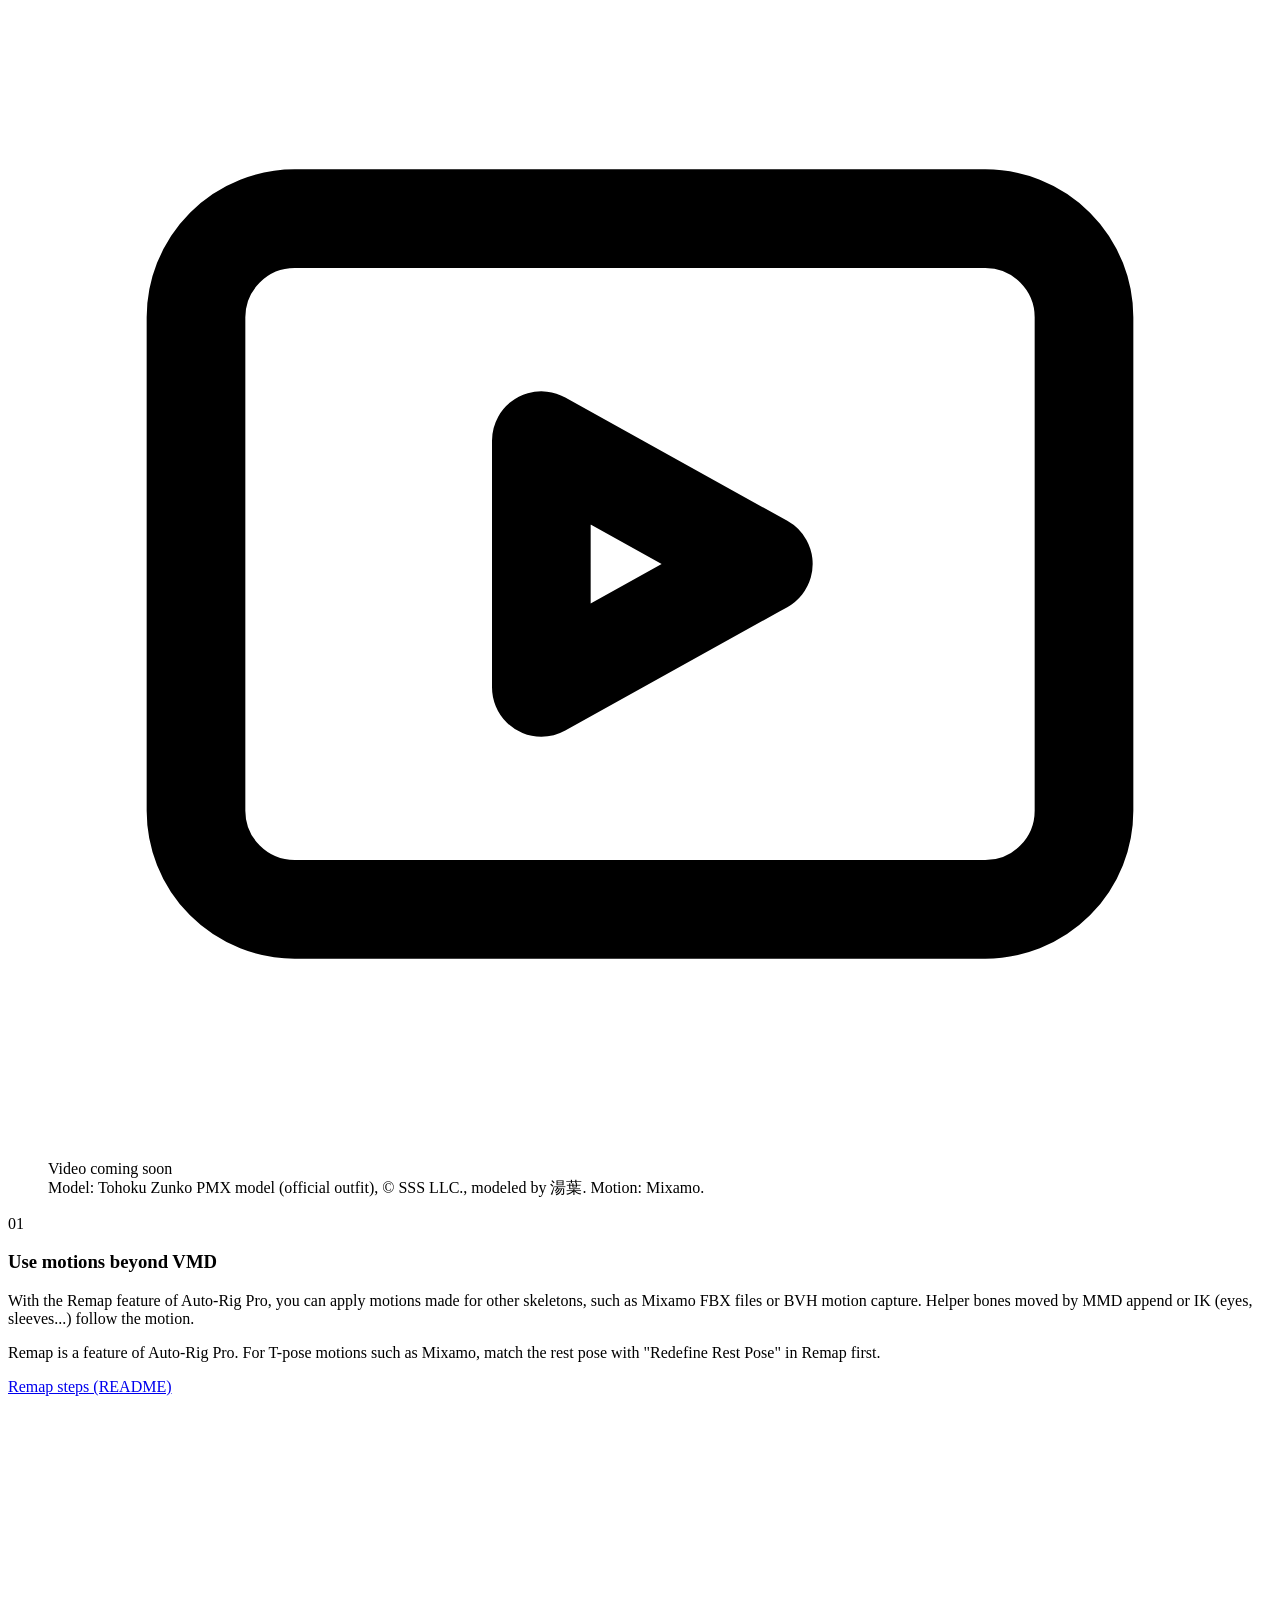
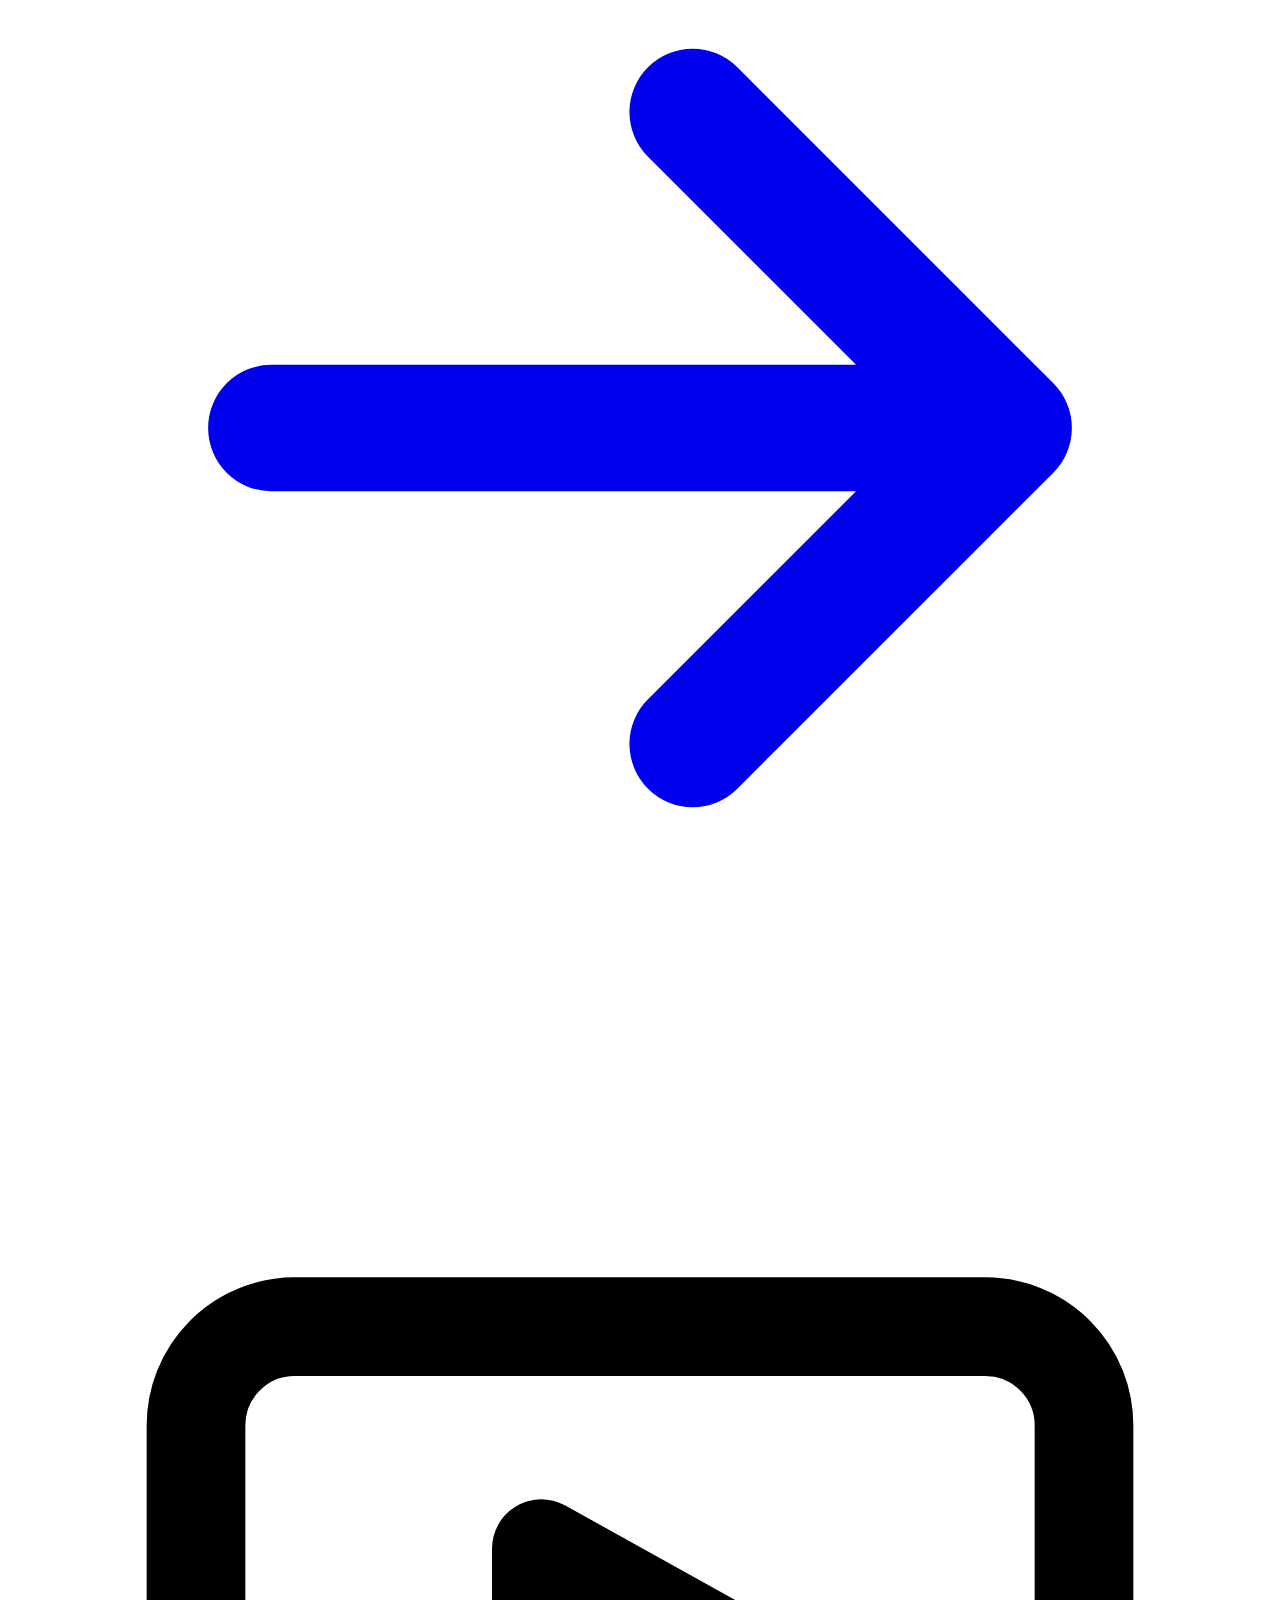
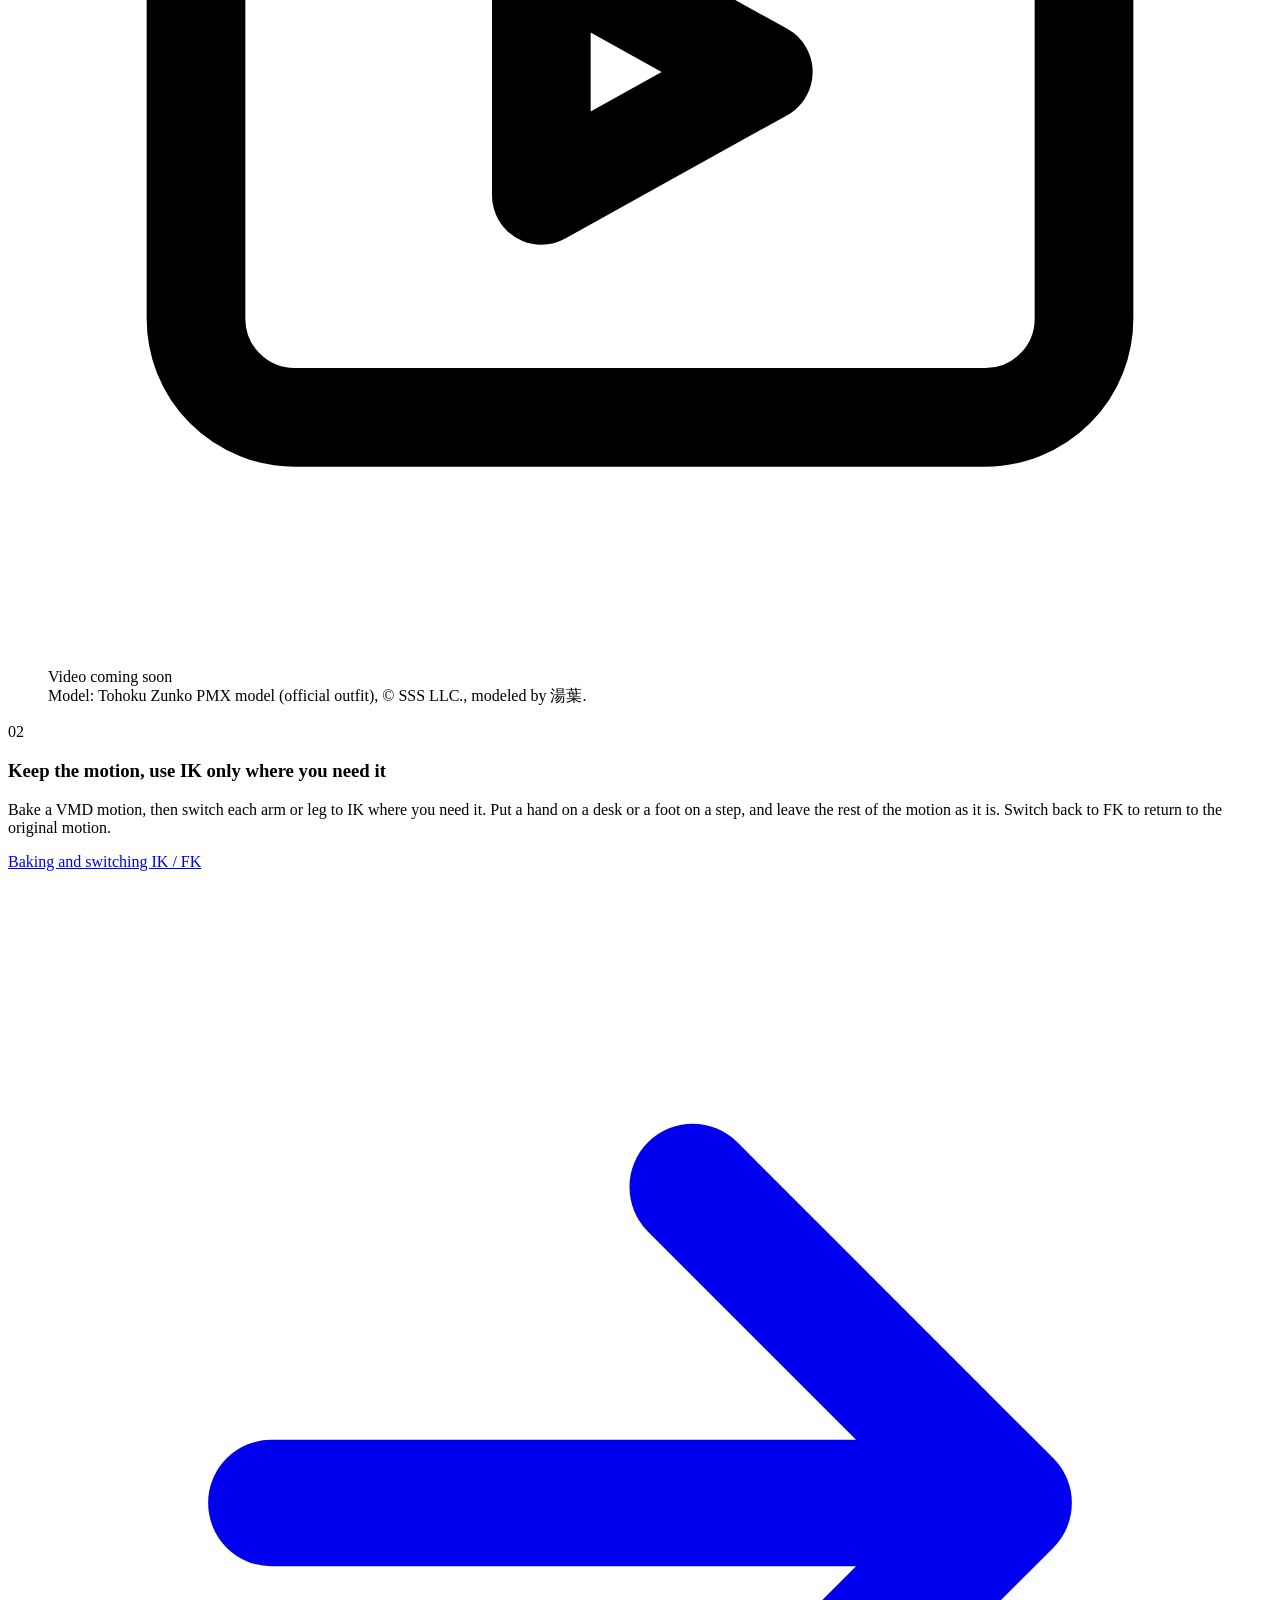
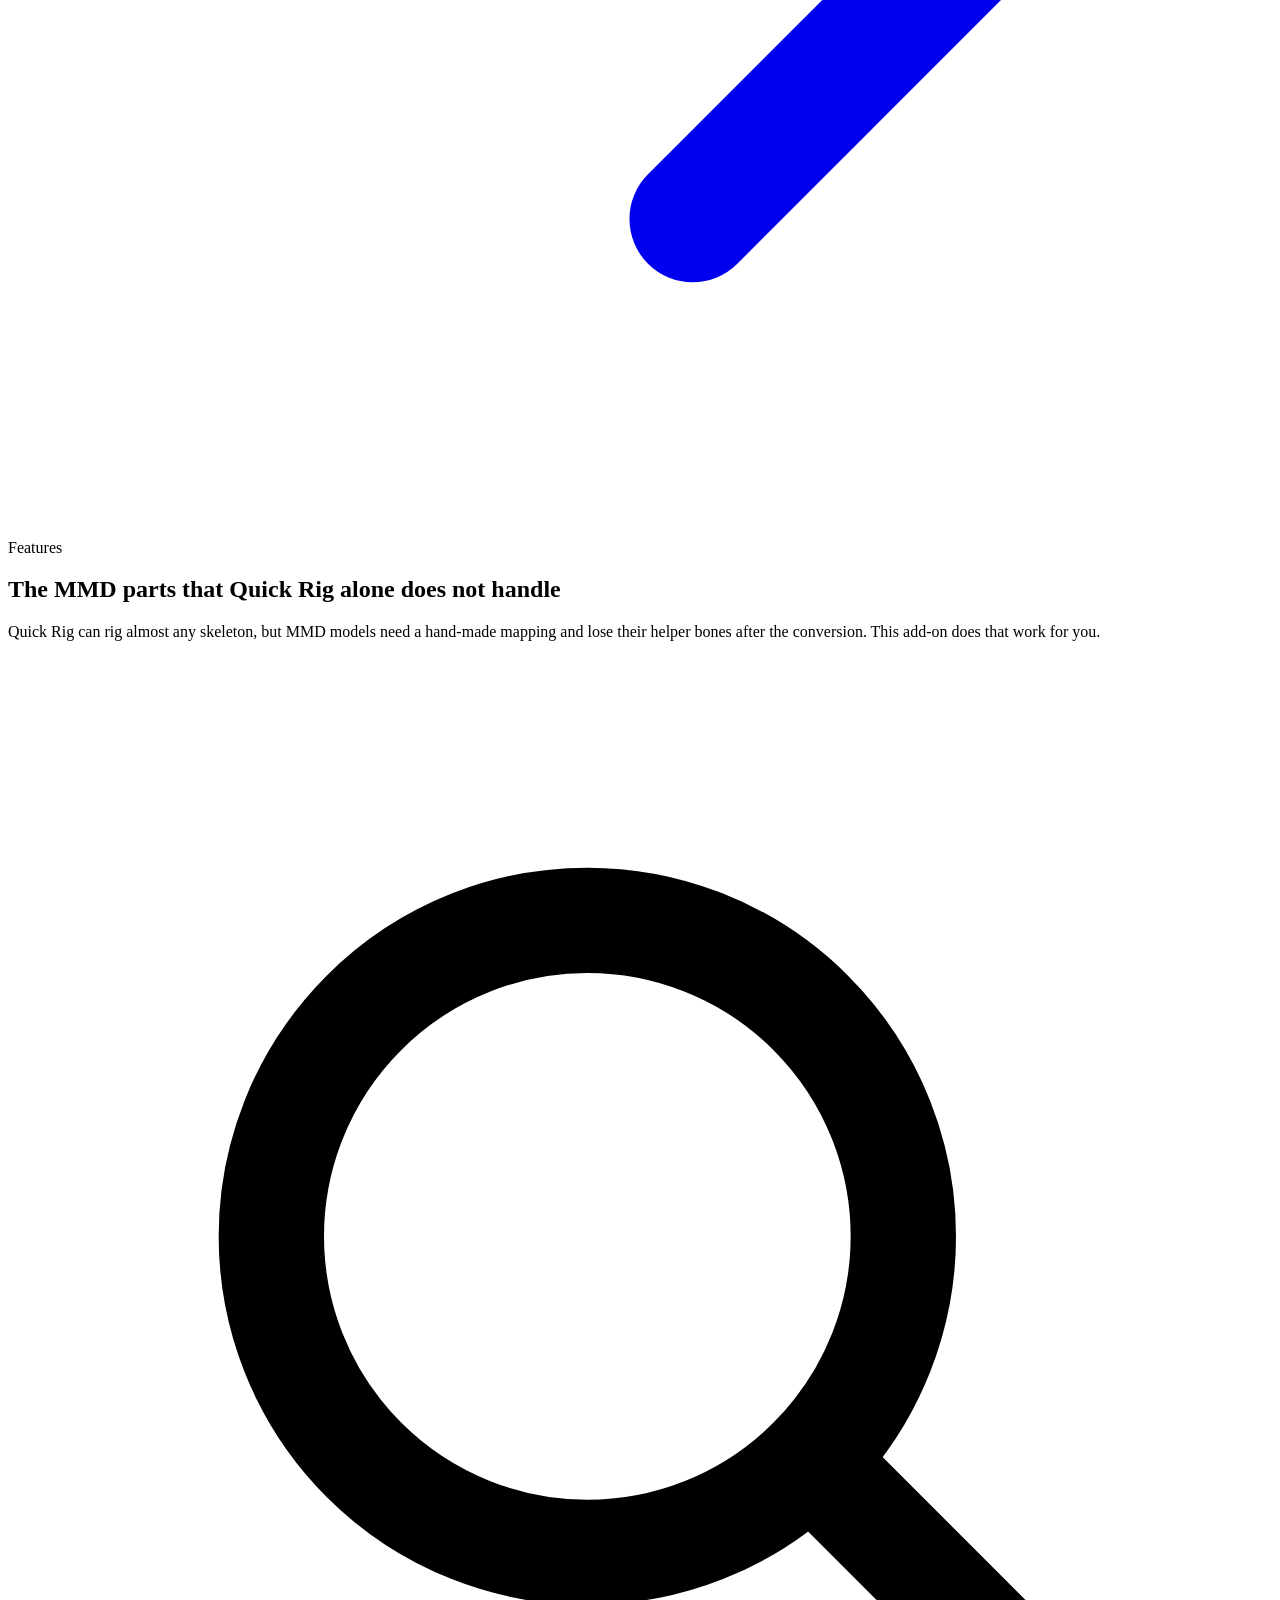
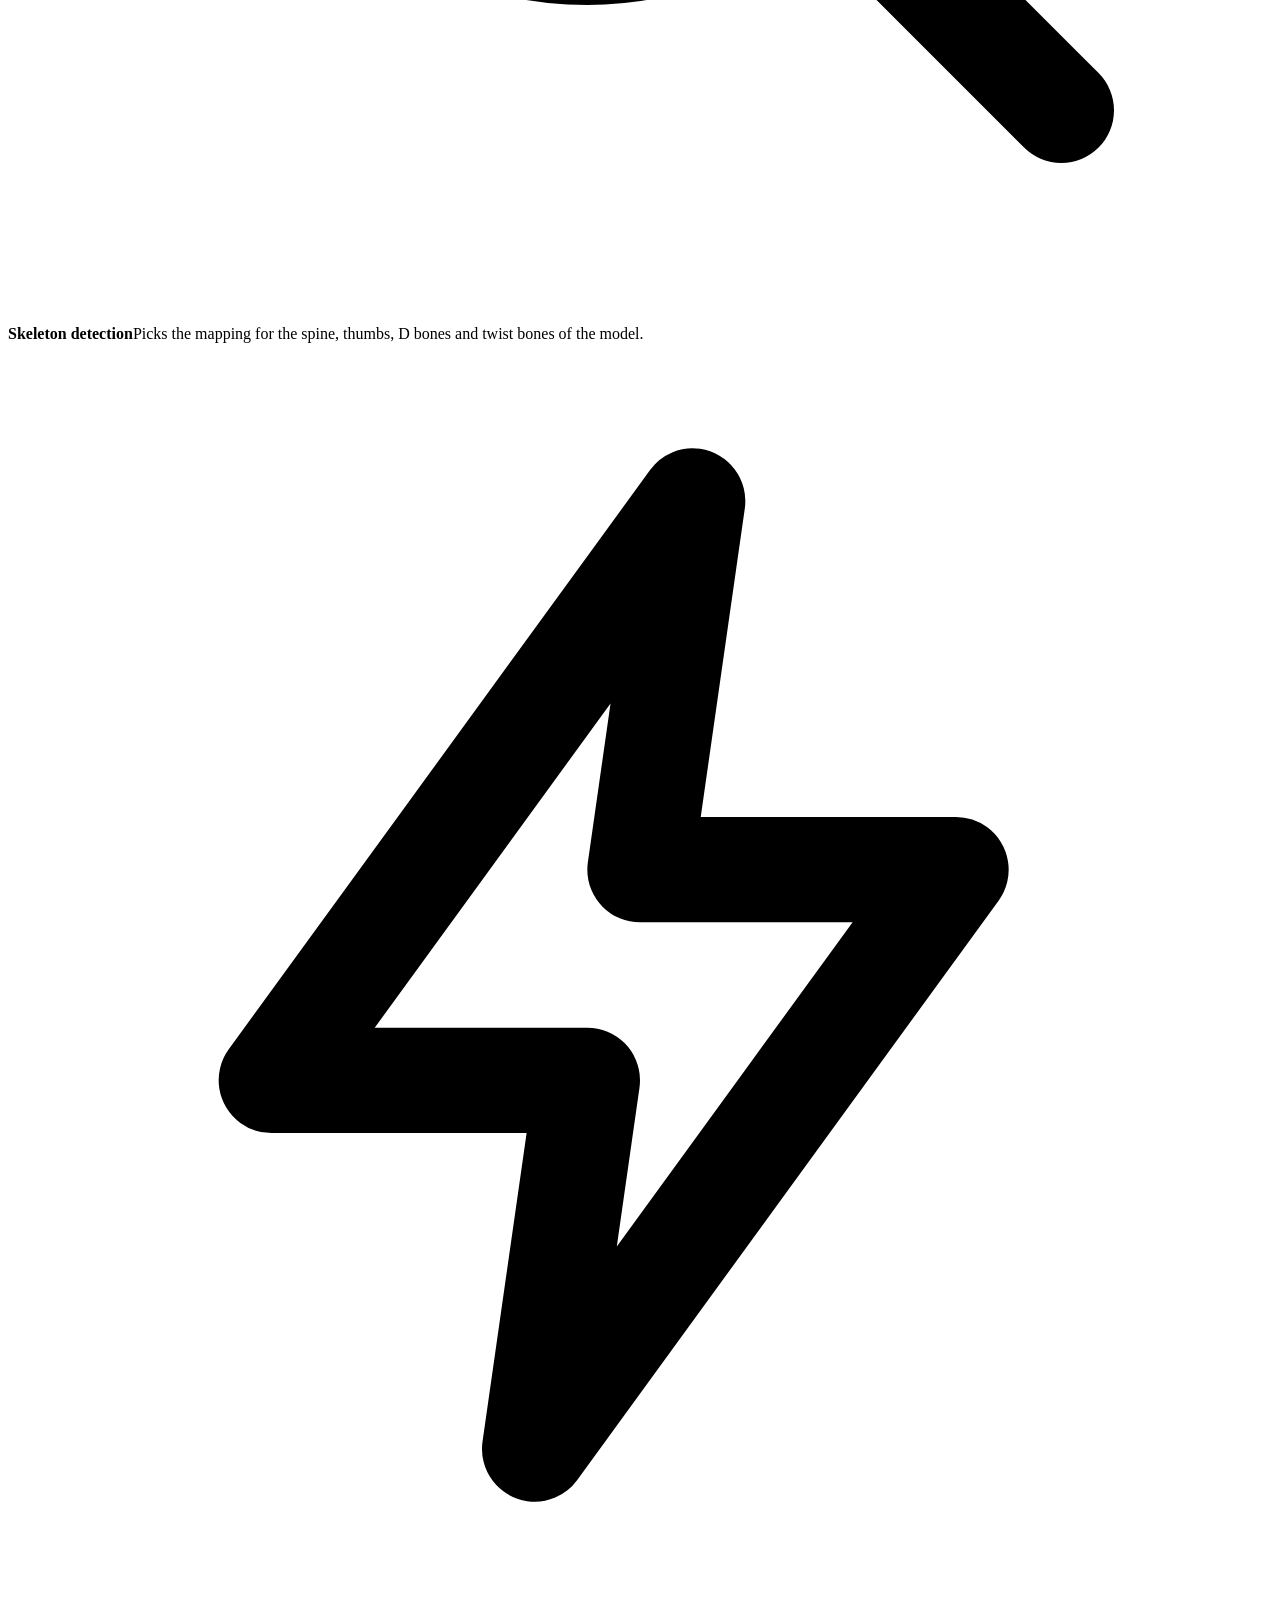
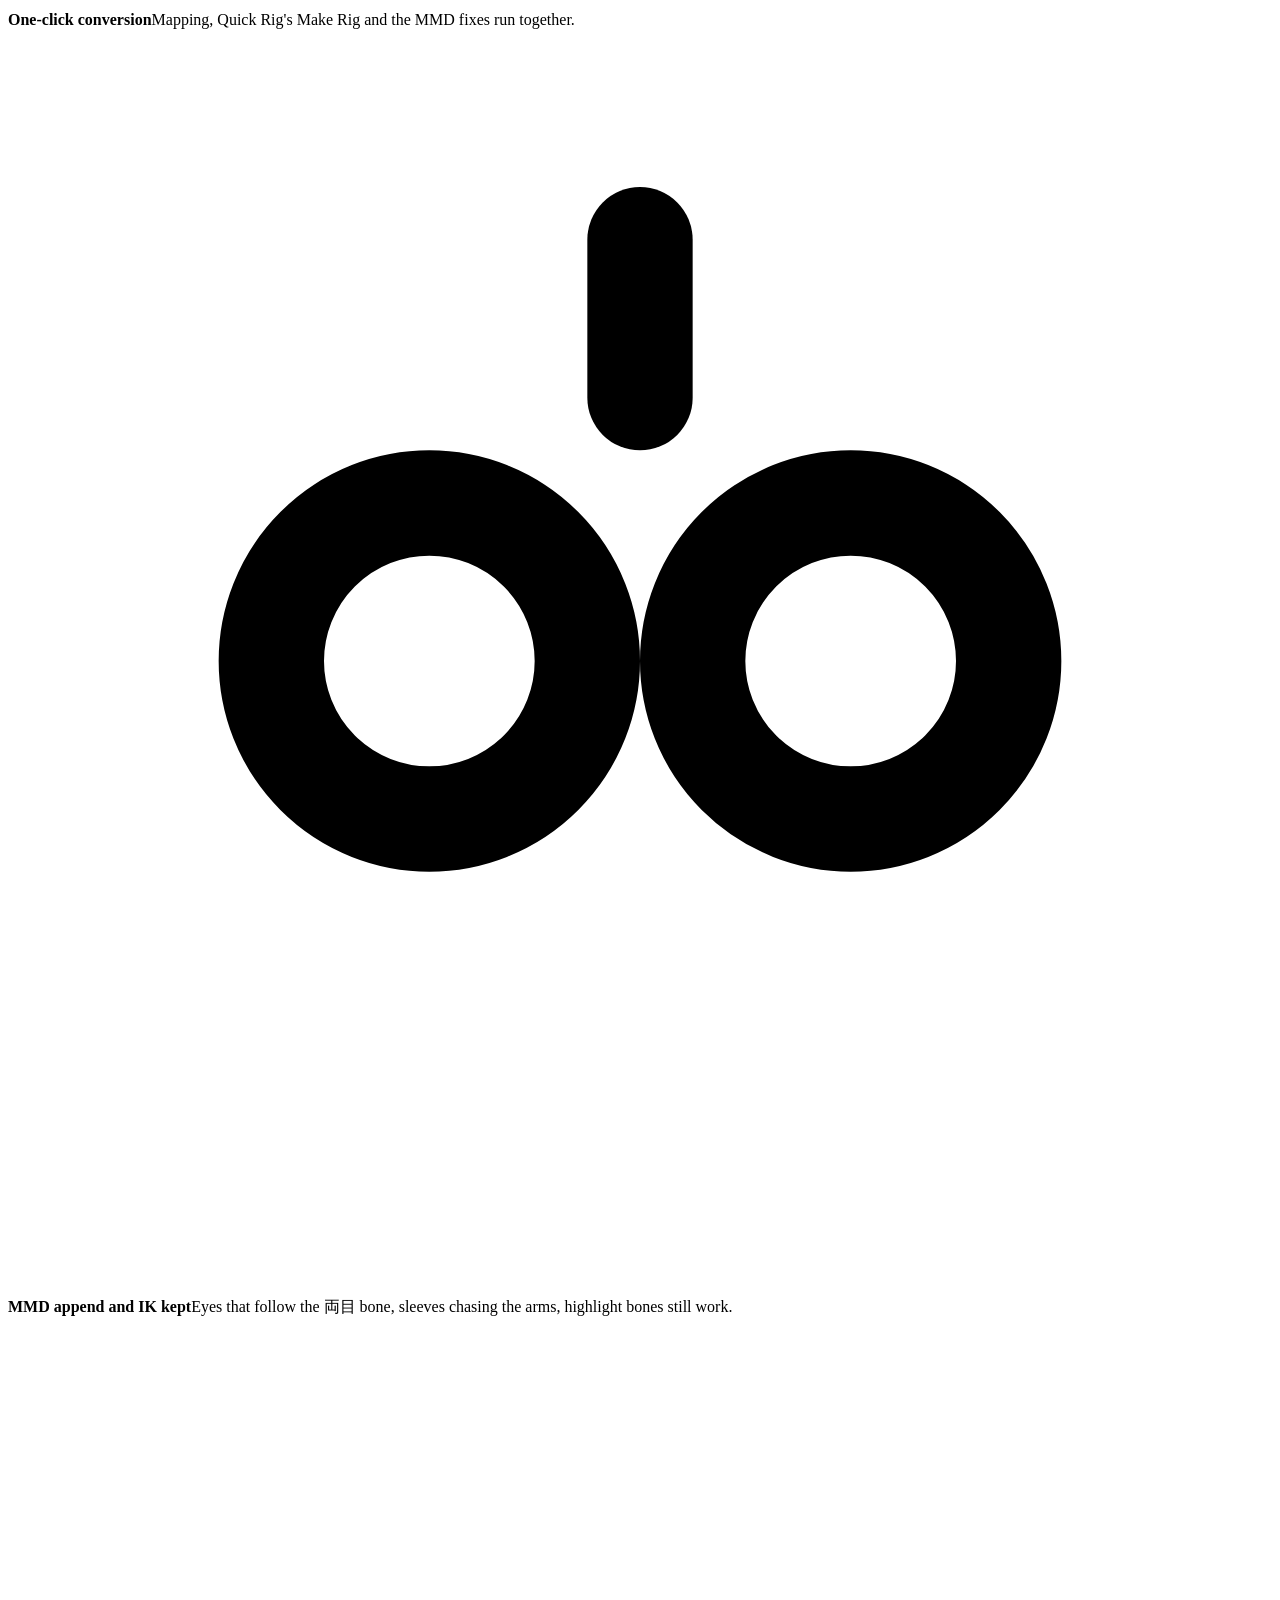
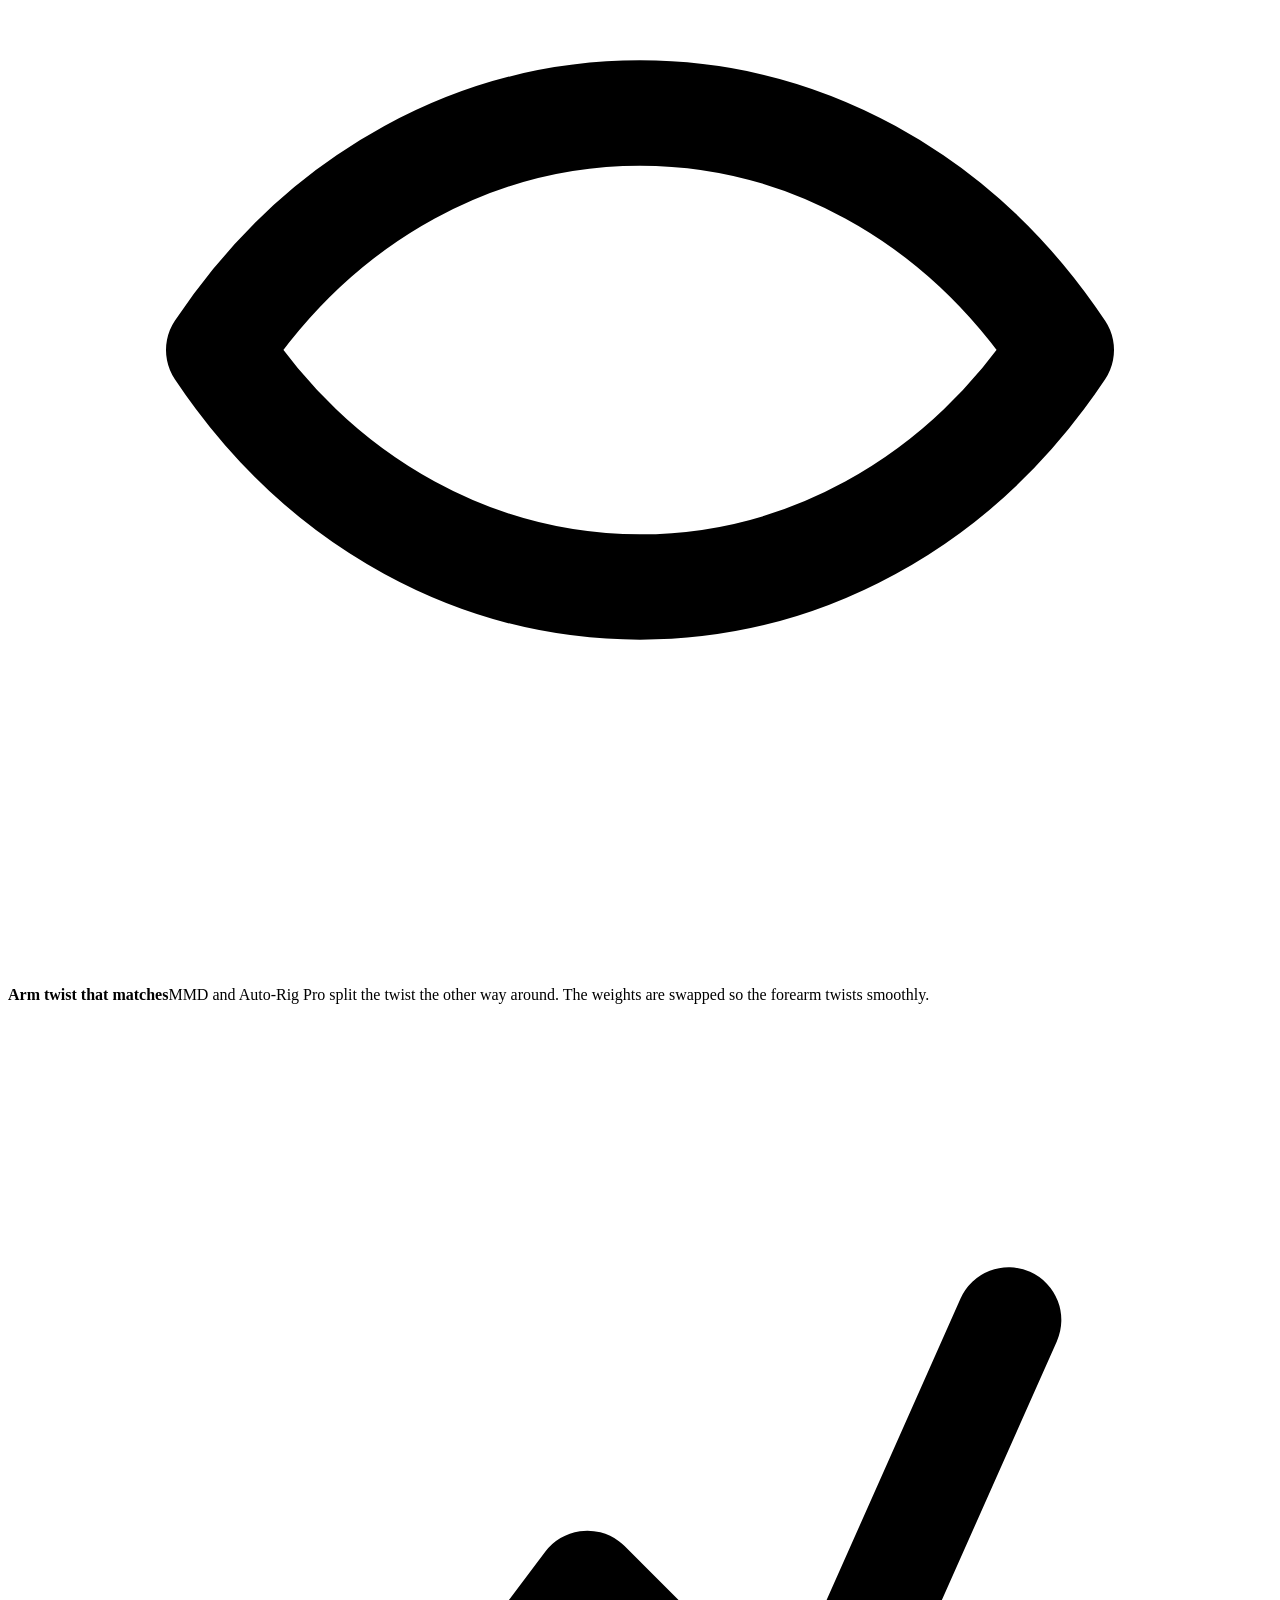
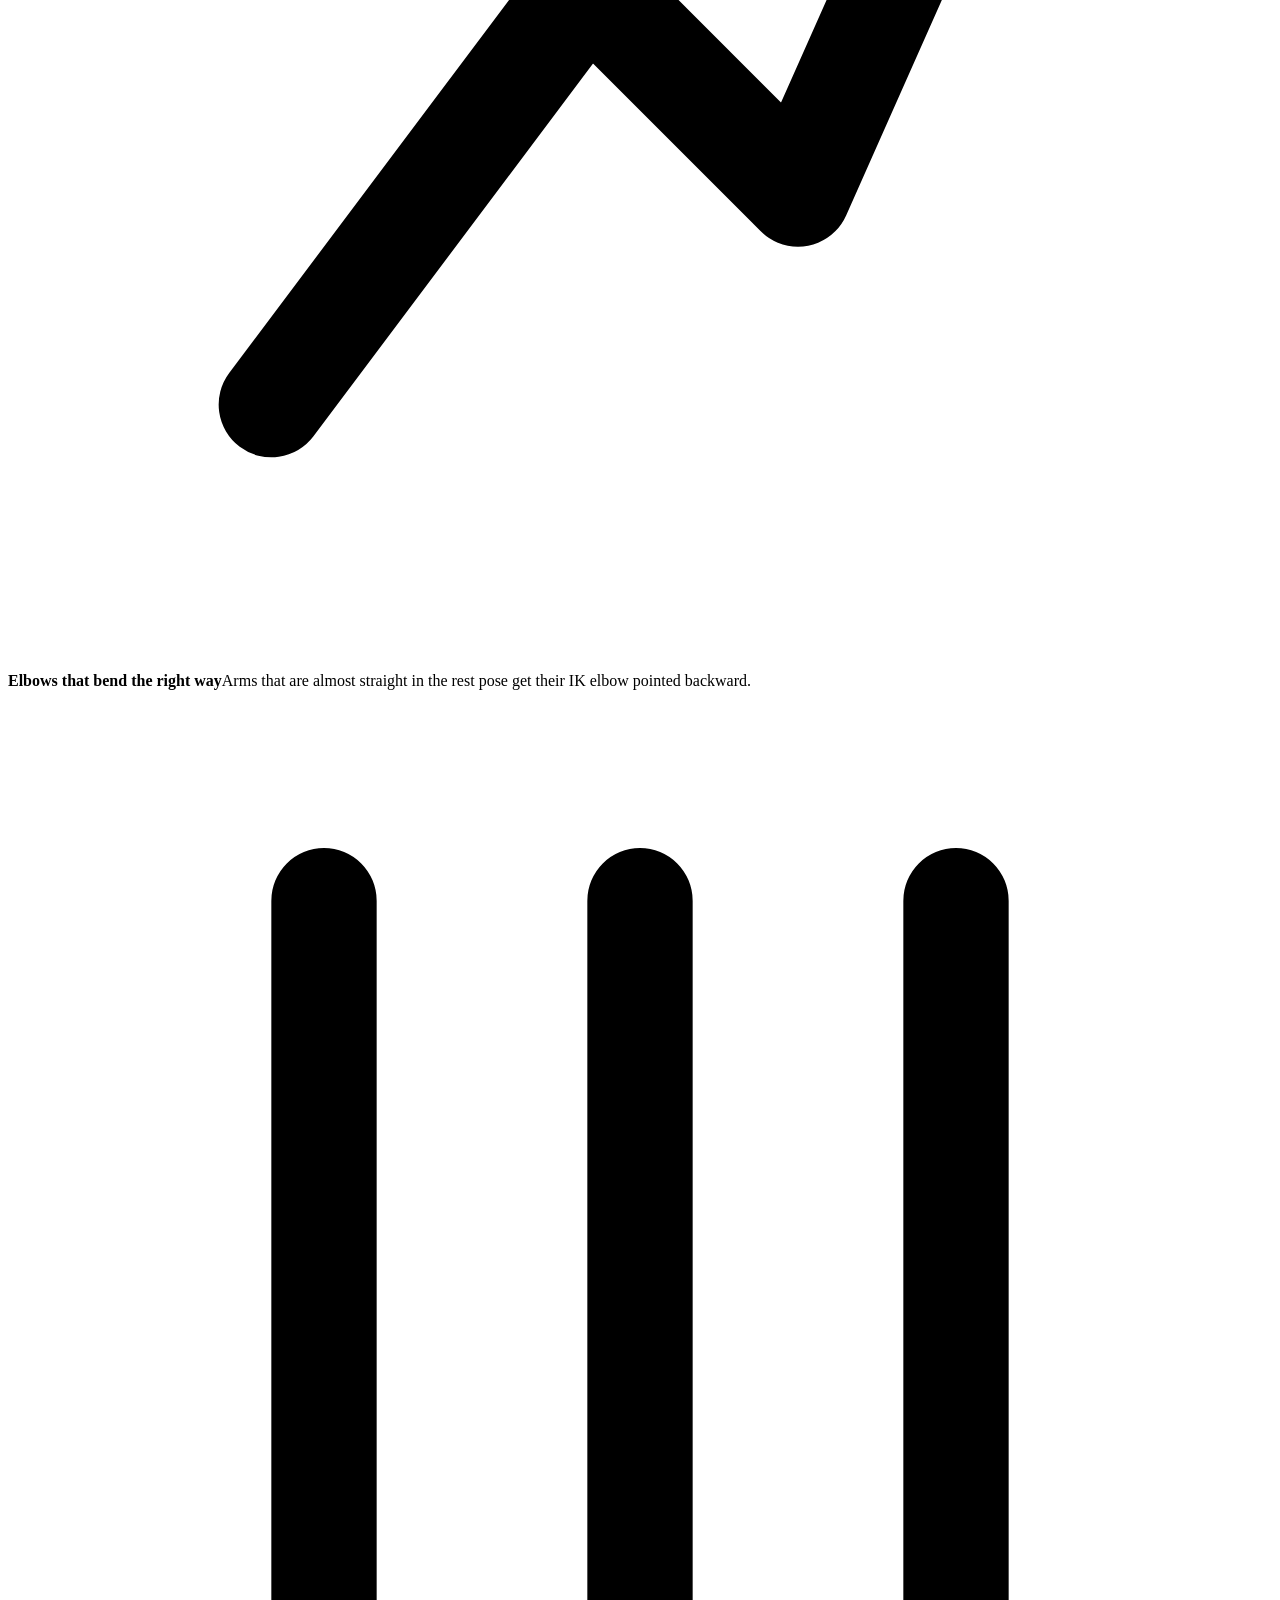
==== commit 4d95134c: "Add a benefits section to the site: Remap of other motions and IK where needed Two items with a vide" ====
--- a/site/public/index.html
+++ b/site/public/index.html
@@ -86,7 +86,7 @@
             <svg viewBox="0 0 24 24" fill="none" stroke="currentColor" stroke-width="2.4" stroke-linecap="round" stroke-linejoin="round" aria-hidden="true"><path d="M12 4v12M6 10l6 6 6-6M4 20h16"/></svg>
             Get it free
           </a>
-          <a class="btn btn-secondary" href="#features">What it does</a>
+          <a class="btn btn-secondary" href="#benefits">What it does</a>
         </div>
         <div class="hero-meta">
           <span>Free and open source</span>
@@ -126,6 +126,47 @@
     </div>
   </section>
 
+  <section class="section" id="benefits">
+    <div class="wrap">
+      <div class="section-head">
+        <span class="eyebrow">Why use it</span>
+        <h2>An Auto-Rig Pro rig opens up<wbr> more ways to animate</h2>
+        <p>The converted model works with the features of Auto-Rig Pro.</p>
+      </div>
+      <div class="benefits">
+      <article class="benefit">
+        <figure class="benefit-media">
+          <!-- When the video is ready, replace the placeholder div with:
+            <video autoplay muted loop playsinline preload="metadata" poster="assets/media/remap.jpg" aria-label="Video: a Mixamo motion applied to an MMD model with Remap"><source src="assets/media/remap.mp4" type="video/mp4"></video> -->
+          <div class="media-ph" role="img" aria-label="Video: a Mixamo motion applied to an MMD model with Remap"><svg viewBox="0 0 24 24" fill="none" stroke="currentColor" stroke-width="2" stroke-linecap="round" stroke-linejoin="round" aria-hidden="true"><rect x="3" y="5" width="18" height="14" rx="2"/><path d="M10 9.5v5l4.5-2.5z"/></svg><span>Video coming soon</span></div>
+          <figcaption>Model: Tohoku Zunko PMX model (official outfit), © SSS LLC., modeled by 湯葉. Motion: Mixamo.</figcaption>
+        </figure>
+        <div class="benefit-copy">
+          <span class="benefit-num">01</span>
+          <h3>Use motions beyond VMD</h3>
+          <p>With the Remap feature of Auto-Rig Pro, you can apply motions made for other skeletons, such as Mixamo FBX files or BVH motion capture. Helper bones moved by MMD append or IK (eyes, sleeves...) follow the motion.</p>
+          <p class="benefit-note">Remap is a feature of Auto-Rig Pro. For T-pose motions such as Mixamo, match the rest pose with "Redefine Rest Pose" in Remap first.</p>
+          <a class="more" href="https://github.com/utagestudio/mmd_to_arp#using-other-motions-auto-rig-pro-remap">Remap steps (README) <svg viewBox="0 0 24 24" fill="none" stroke="currentColor" stroke-width="2.4" stroke-linecap="round" stroke-linejoin="round" aria-hidden="true"><path d="M5 12h14M13 6l6 6-6 6"/></svg></a>
+        </div>
+      </article>
+      <article class="benefit reverse">
+        <figure class="benefit-media">
+          <!-- When the video is ready, replace the placeholder div with:
+            <video autoplay muted loop playsinline preload="metadata" poster="assets/media/ikfk.jpg" aria-label="Video: one hand switched to IK and placed on a desk during a dance, then back to FK"><source src="assets/media/ikfk.mp4" type="video/mp4"></video> -->
+          <div class="media-ph" role="img" aria-label="Video: one hand switched to IK and placed on a desk during a dance, then back to FK"><svg viewBox="0 0 24 24" fill="none" stroke="currentColor" stroke-width="2" stroke-linecap="round" stroke-linejoin="round" aria-hidden="true"><rect x="3" y="5" width="18" height="14" rx="2"/><path d="M10 9.5v5l4.5-2.5z"/></svg><span>Video coming soon</span></div>
+          <figcaption>Model: Tohoku Zunko PMX model (official outfit), © SSS LLC., modeled by 湯葉.</figcaption>
+        </figure>
+        <div class="benefit-copy">
+          <span class="benefit-num">02</span>
+          <h3>Keep the motion,<wbr> use IK only where you need it</h3>
+          <p>Bake a VMD motion, then switch each arm or leg to IK where you need it. Put a hand on a desk or a foot on a step, and leave the rest of the motion as it is. Switch back to FK to return to the original motion.</p>
+          <a class="more" href="#motion">Baking and switching IK / FK <svg viewBox="0 0 24 24" fill="none" stroke="currentColor" stroke-width="2.4" stroke-linecap="round" stroke-linejoin="round" aria-hidden="true"><path d="M5 12h14M13 6l6 6-6 6"/></svg></a>
+        </div>
+      </article>
+      </div>
+    </div>
+  </section>
+
   <section class="section section-alt" id="features">
     <div class="wrap">
       <div class="section-head">
@@ -172,7 +213,7 @@
       <div class="split">
         <div class="section-head">
           <span class="eyebrow">Motion and IK / FK</span>
-          <h2>Keep the VMD motion, take over with IK where you need it</h2>
+          <h2>Baking a motion and<wbr> switching IK / FK</h2>
           <p>With a VMD motion loaded, Convert bakes it onto the rig. The IK / FK panel then switches each arm and leg while keeping the pose.</p>
           <ol class="steps-list">
             <li><div><b>Bake the motion</b><span>The motion goes onto the FK controls. The IK-FK switches stay unkeyed.</span></div></li>
@@ -259,7 +300,7 @@
           <summary>Will it work with my model?</summary>
           <div class="answer">
             <p>Models with the common MMD skeleton (standard and semi-standard bones) are supported. The add-on detects the spine, thumb, D bone and twist bone layout and picks a matching mapping.</p>
-            <p>Some models drive their helper bones with their own systems that mmd_tools itself cannot reproduce. They do not deform correctly in either mode, and the panel warns about them.</p>
+            <p>Some models drive their helper bones with their own systems that mmd_tools itself does not reproduce exactly as in MMD. The converted rig follows mmd_tools, so it may deform differently from MMD, and the panel shows a note.</p>
           </div>
         </details>
         <details>
@@ -273,7 +314,7 @@
           <div class="answer">
             <ul>
               <li>Physics (rigid bodies and joints).</li>
-              <li>In Convert, append whose parent is a bone mapped to Auto-Rig Pro (use Preserve for those models).</li>
+              <li>In Convert, append whose parent is a twist bone (腕捩, 手捩...). Use Preserve for those models.</li>
               <li>In Preserve, MMD IK that contains mapped bones, such as hair IK.</li>
             </ul>
           </div>
@@ -309,6 +350,7 @@
     <div class="fine">
       <p>MMD to Auto-Rig Pro is free software under the GPL-3.0-or-later license, made by utagestudio.</p>
       <p>The rights to MMD models and motions belong to their authors. Follow the terms of use of each model and motion.</p>
+      <p>Model in the videos: Tohoku Zunko PMX model (official outfit), © SSS LLC., modeled by 湯葉. Used under the <a href="https://zunko.jp/guideline.html">Tohoku Zunko / Zundamon Project guidelines</a>. Motion: Mixamo.</p>
       <p>This is an unofficial tool. It is not affiliated with or endorsed by Artell (developer of Auto-Rig Pro and Auto-Rig Pro: Quick Rig), the mmd_tools developers, the author of MikuMikuDance, or the Blender Foundation. Blender is a trademark of the Blender Foundation.</p>
     </div>
   </div>
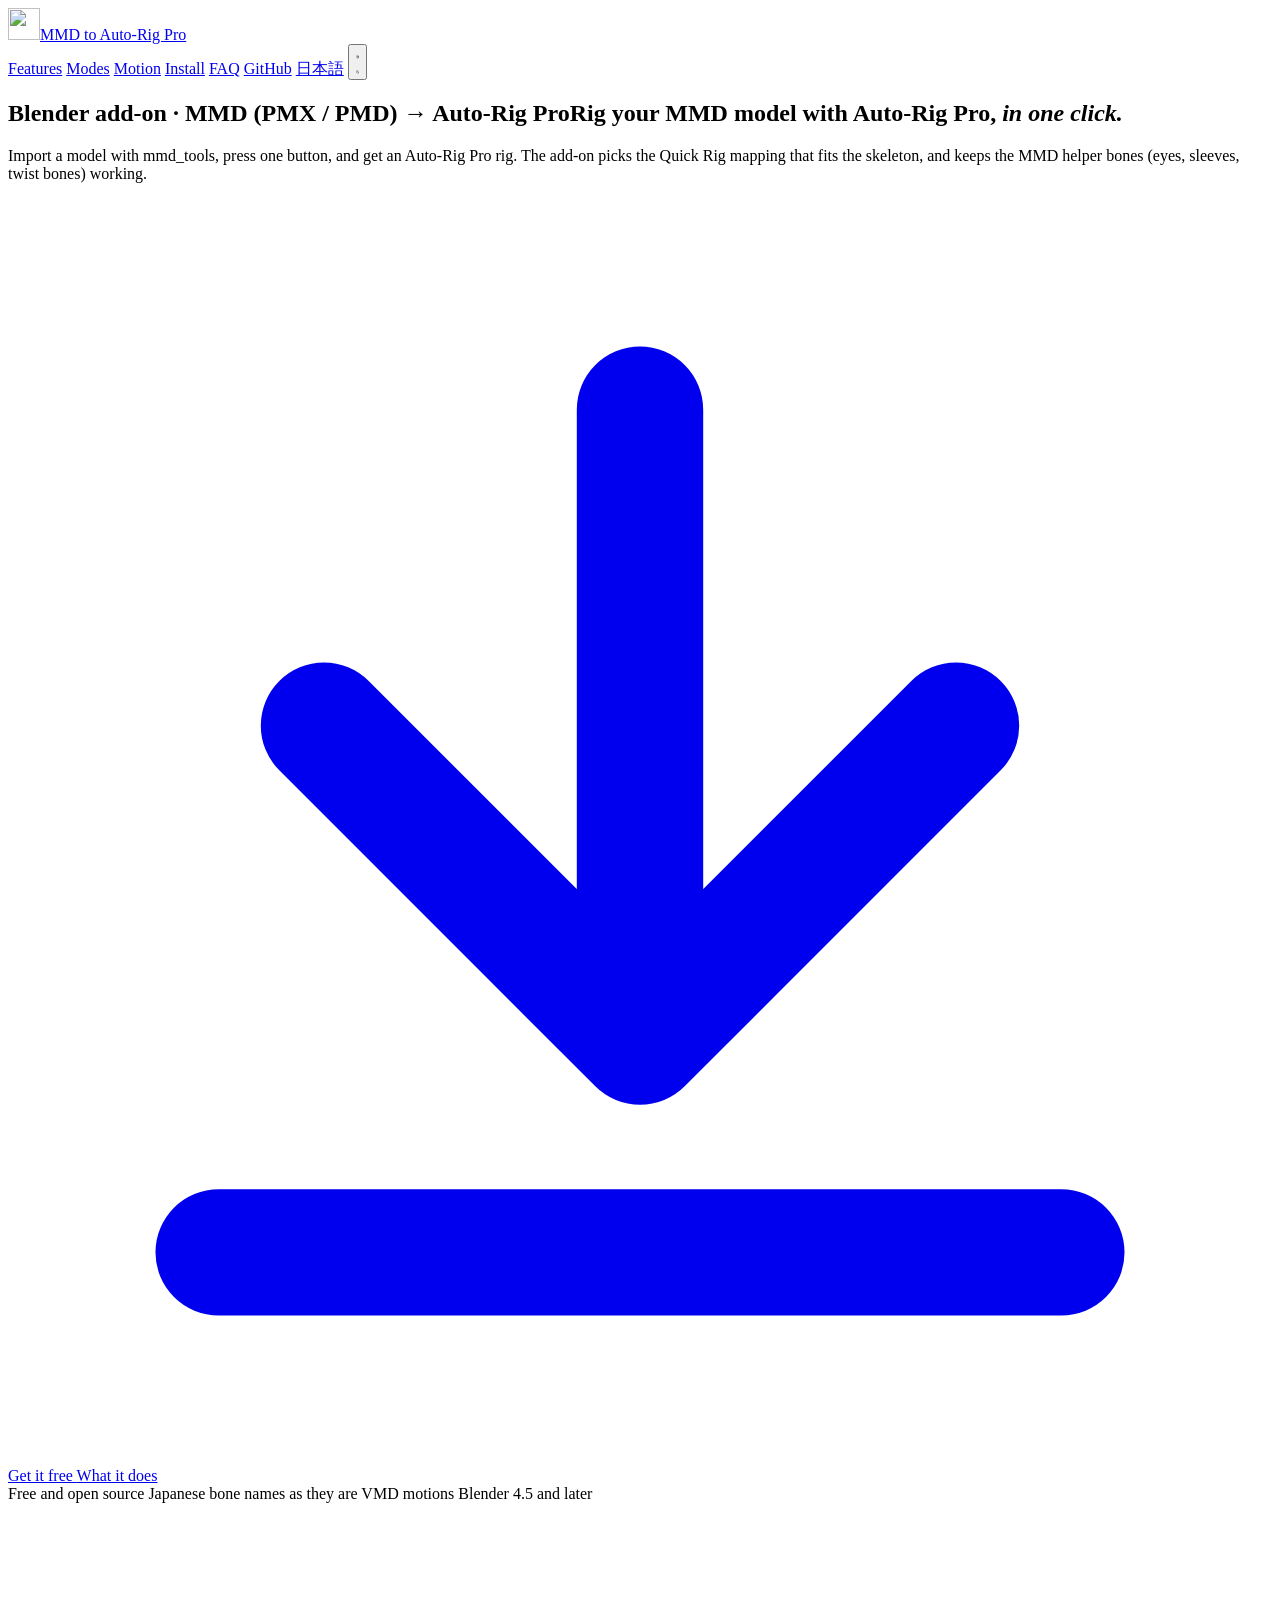
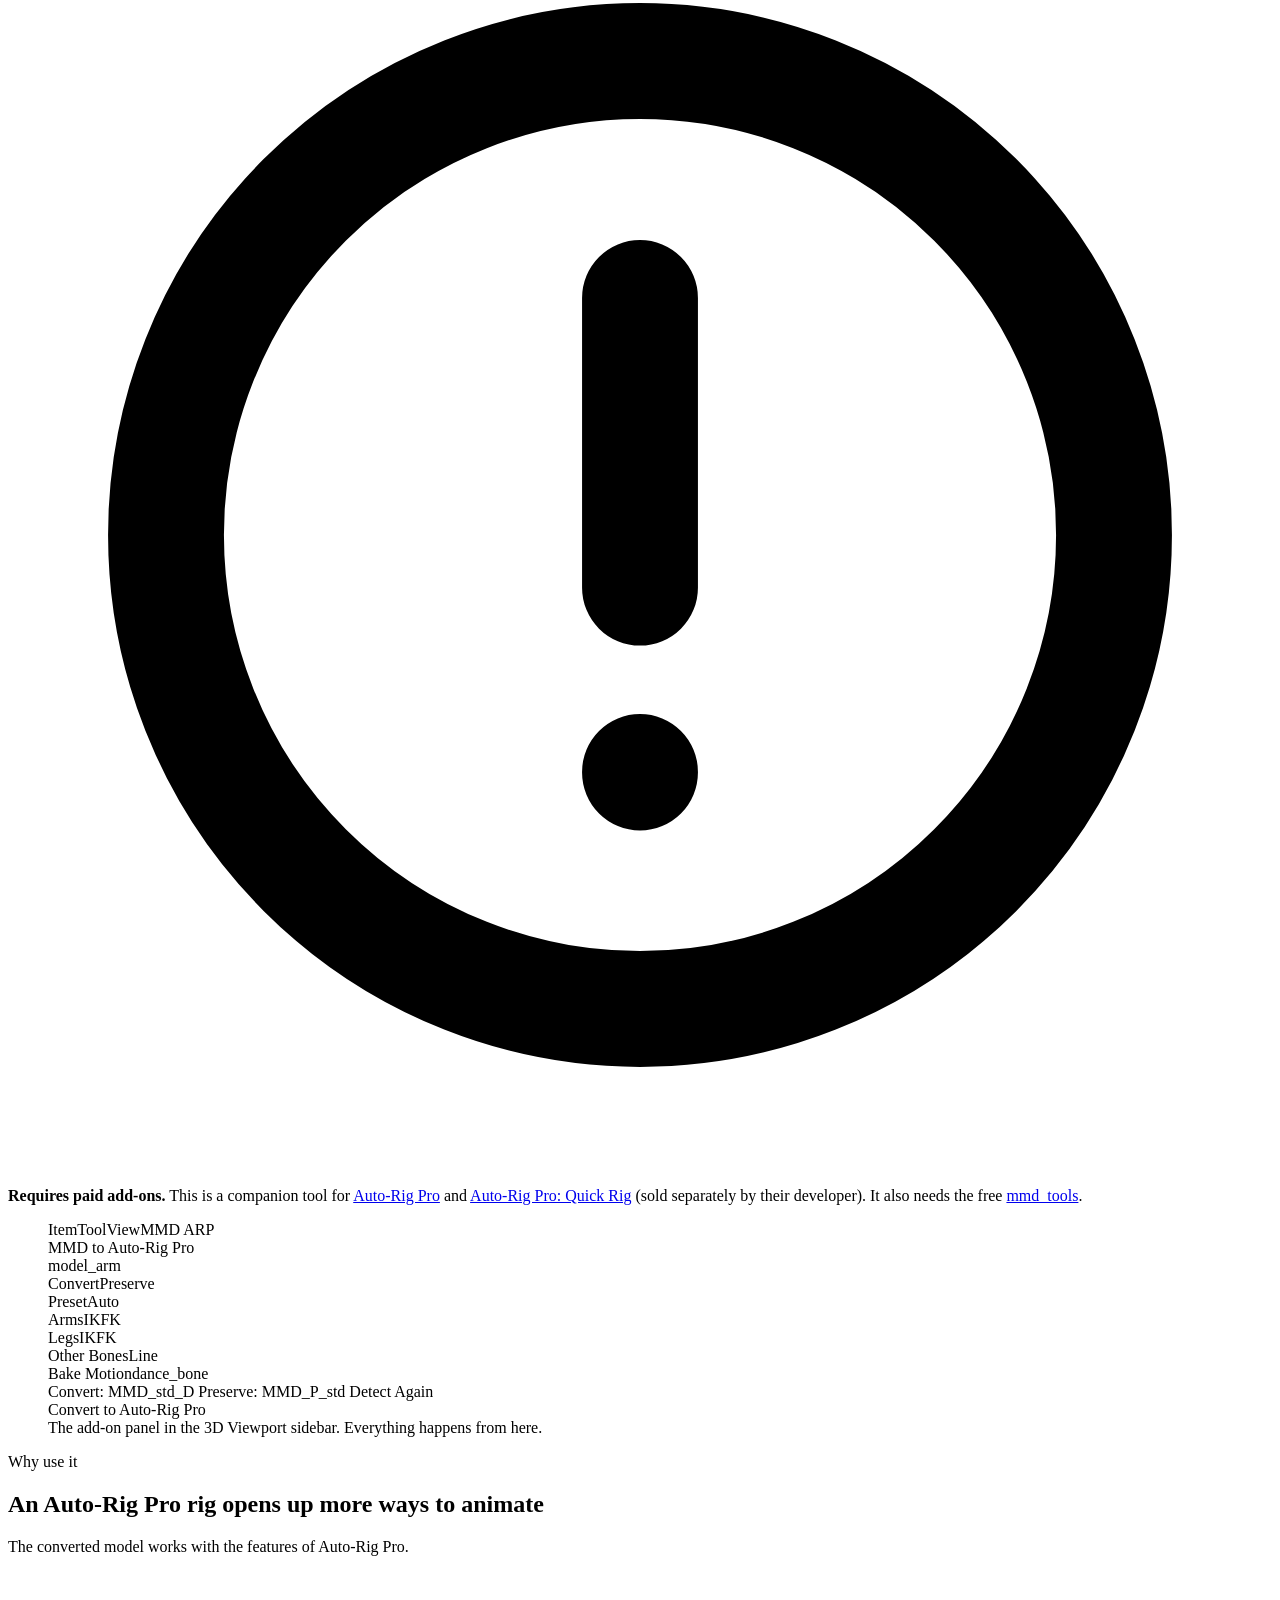
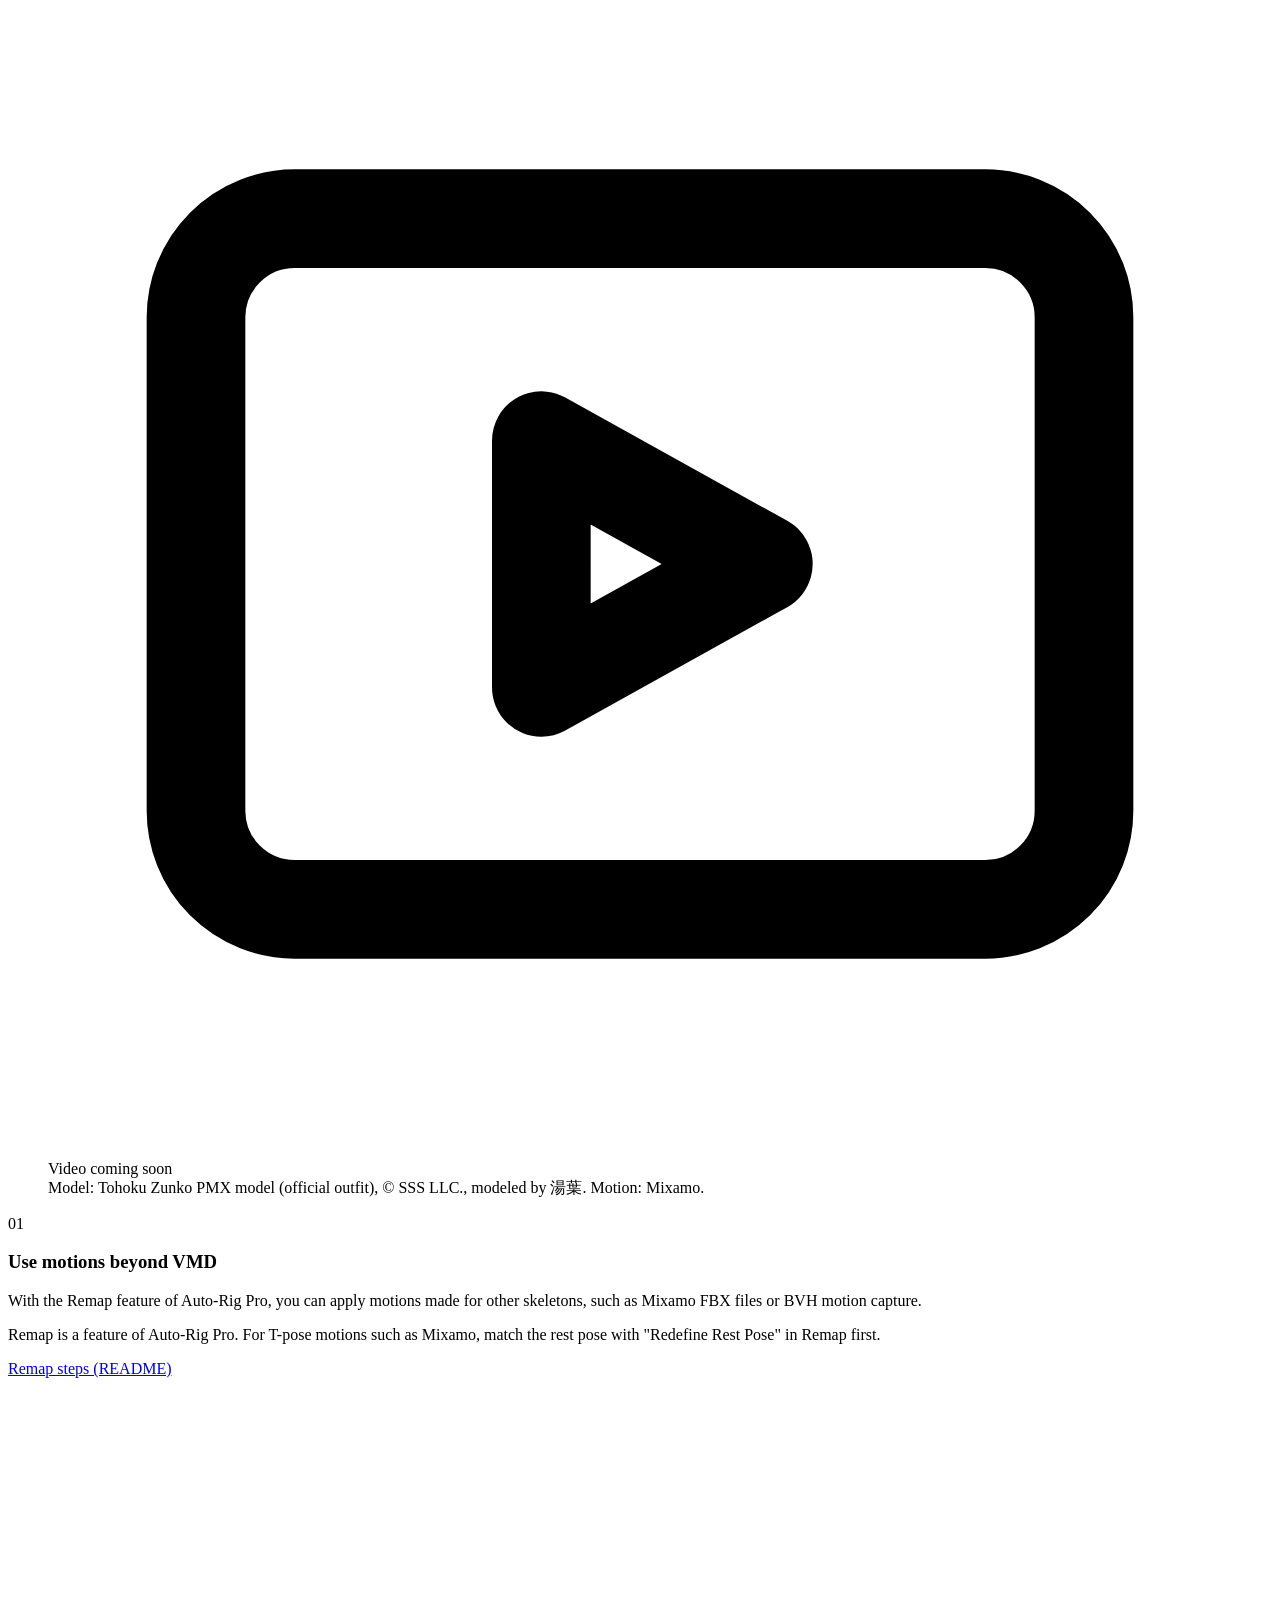
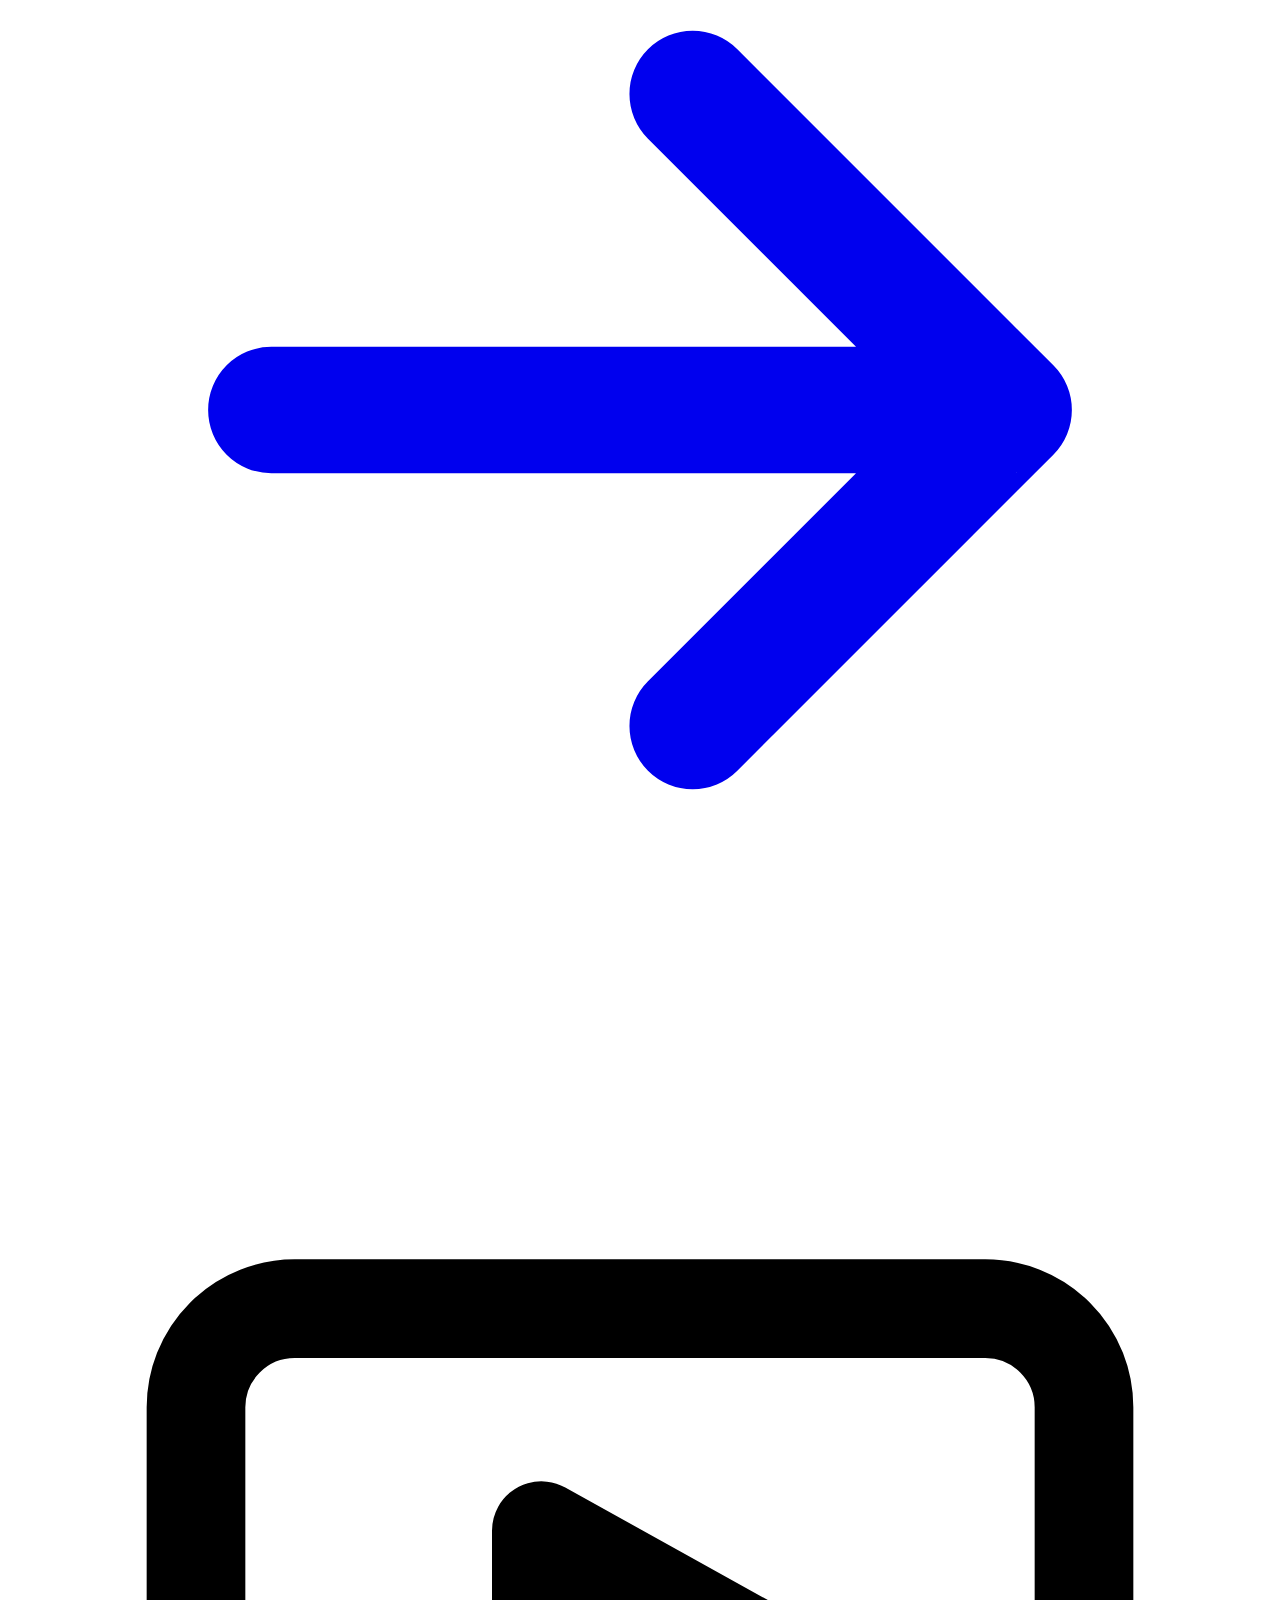
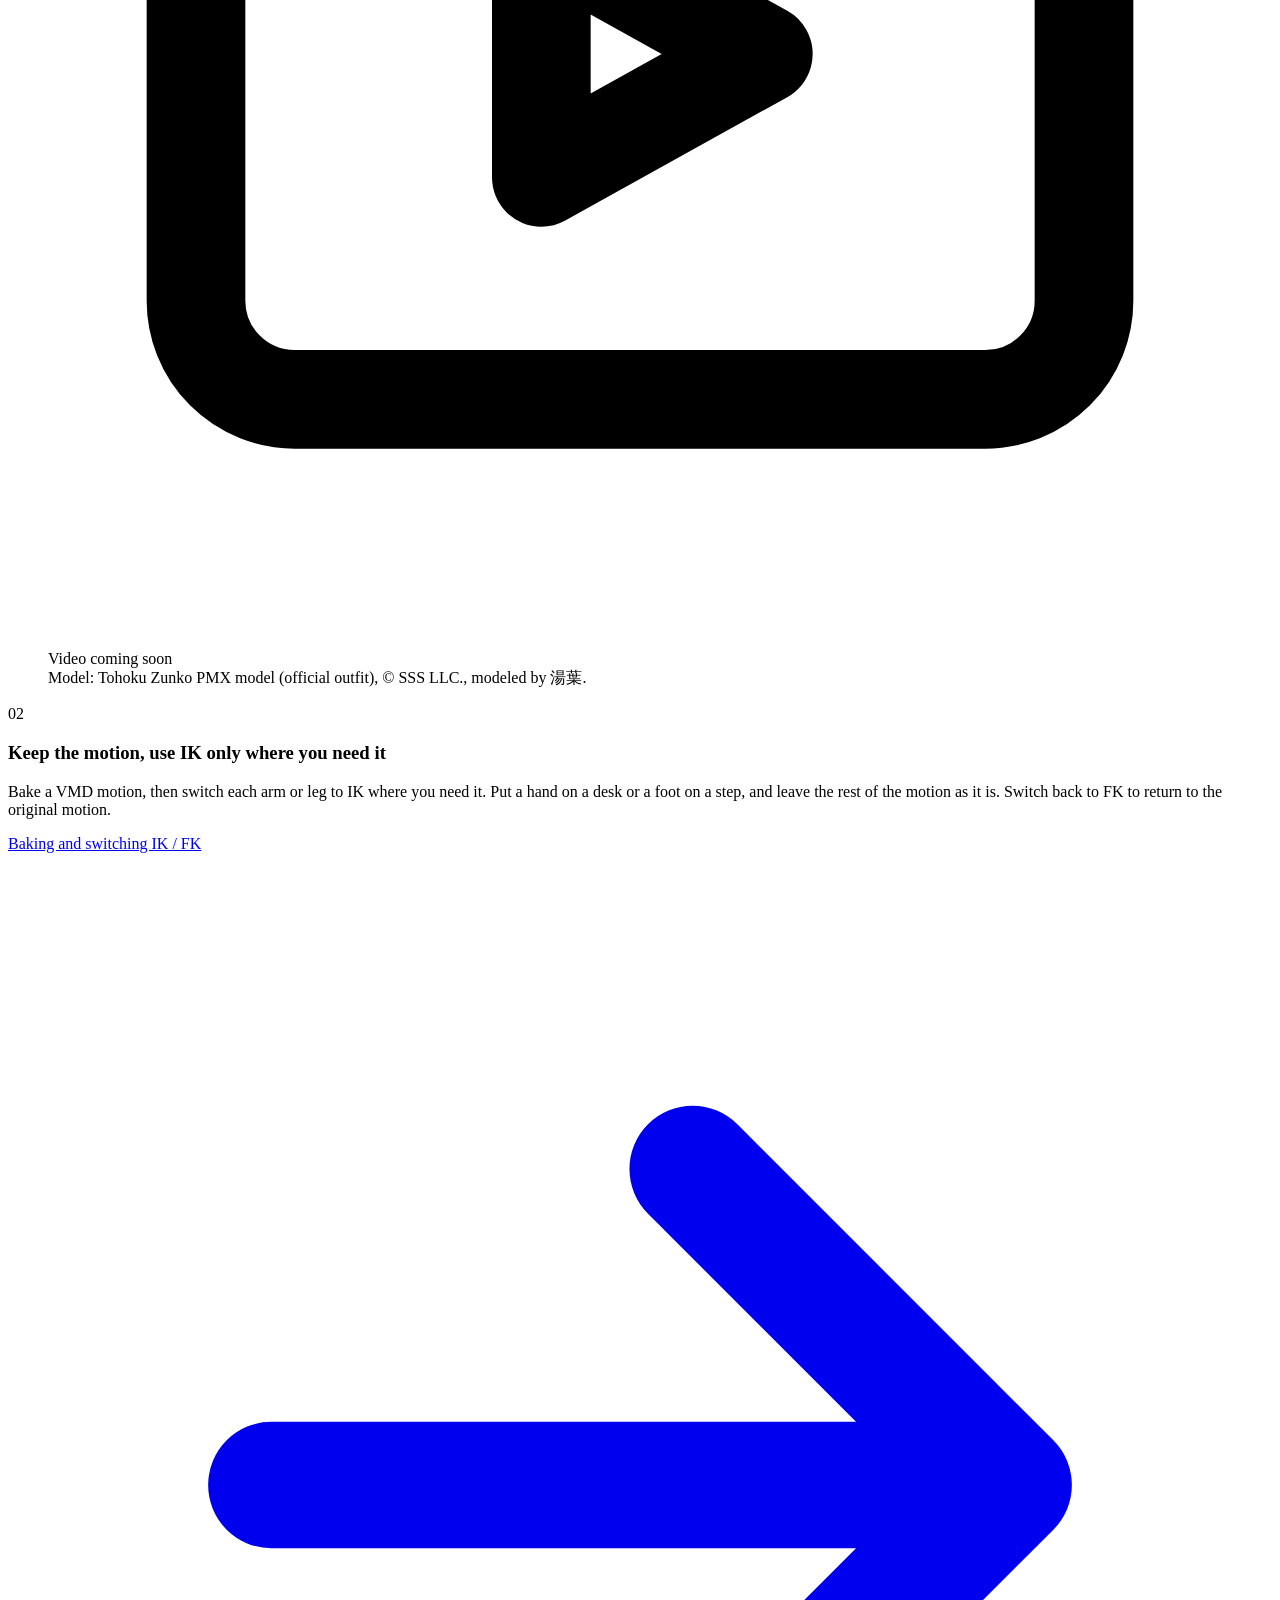
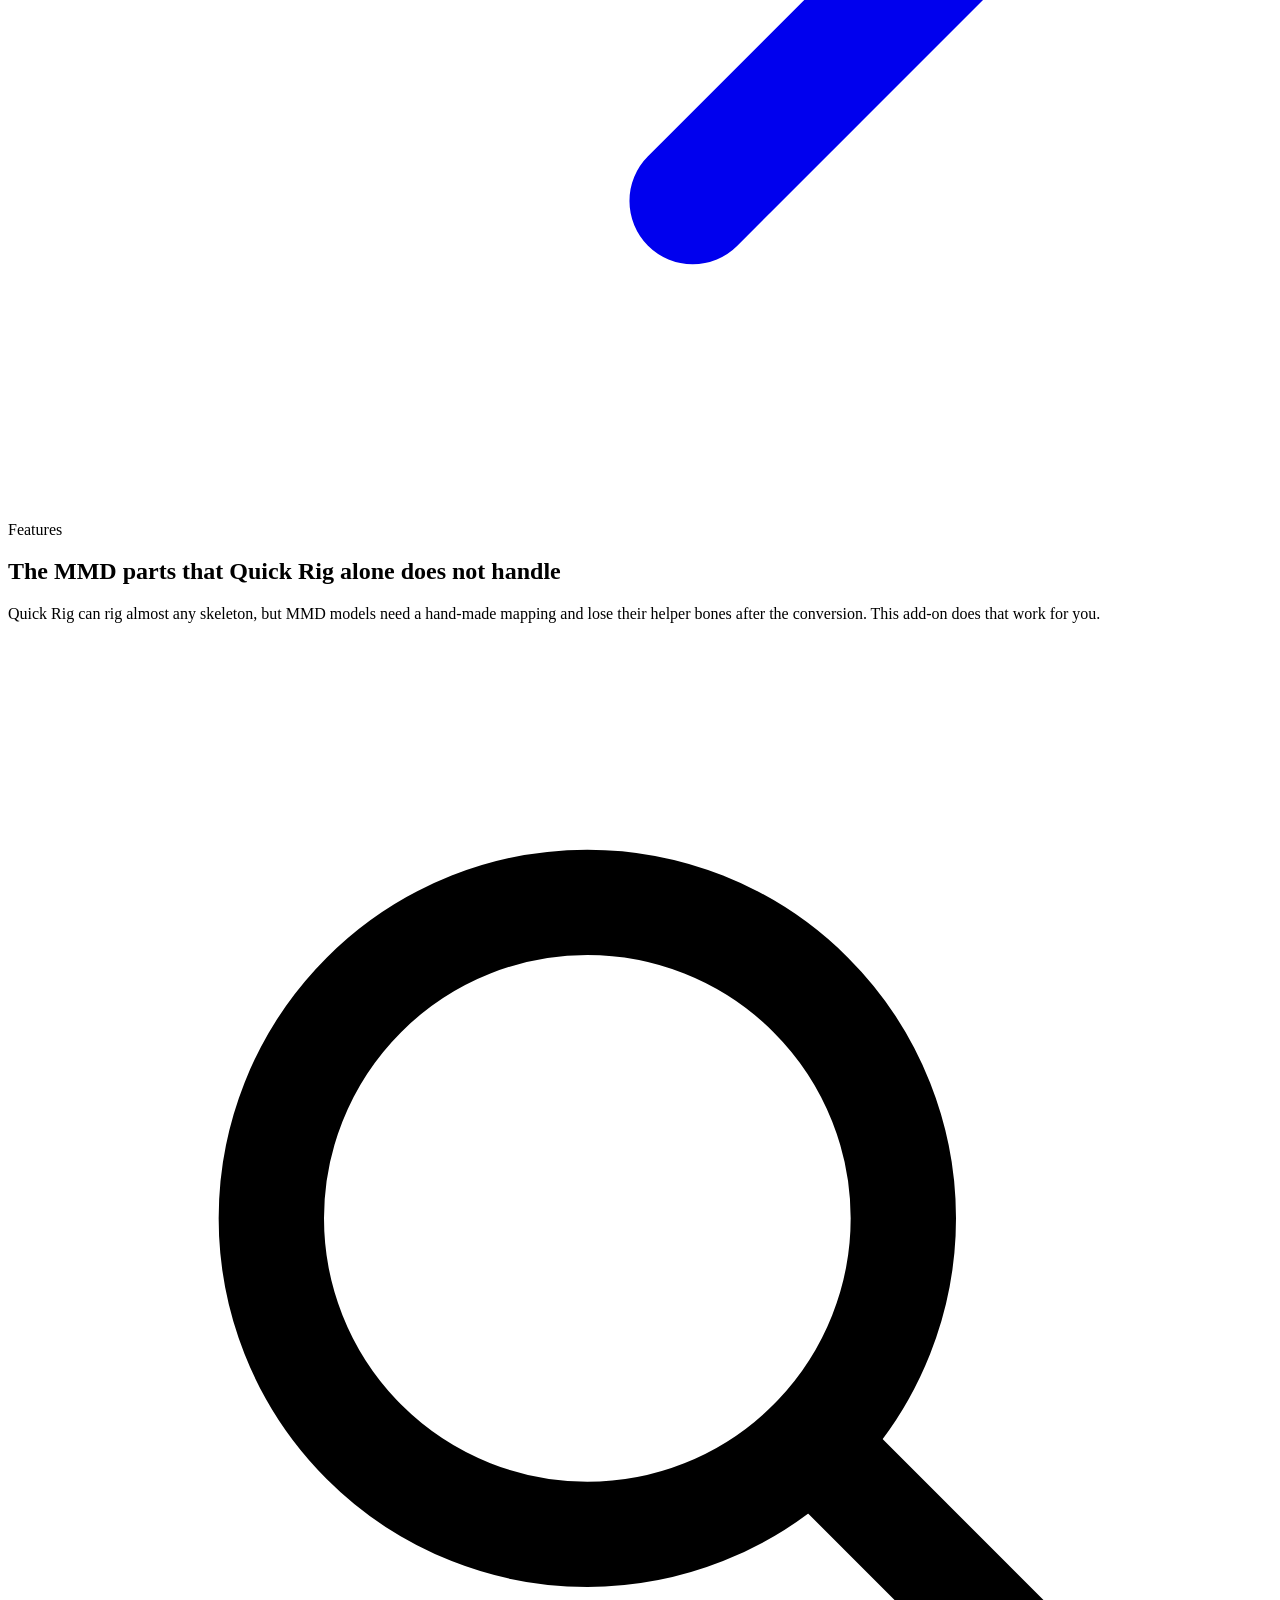
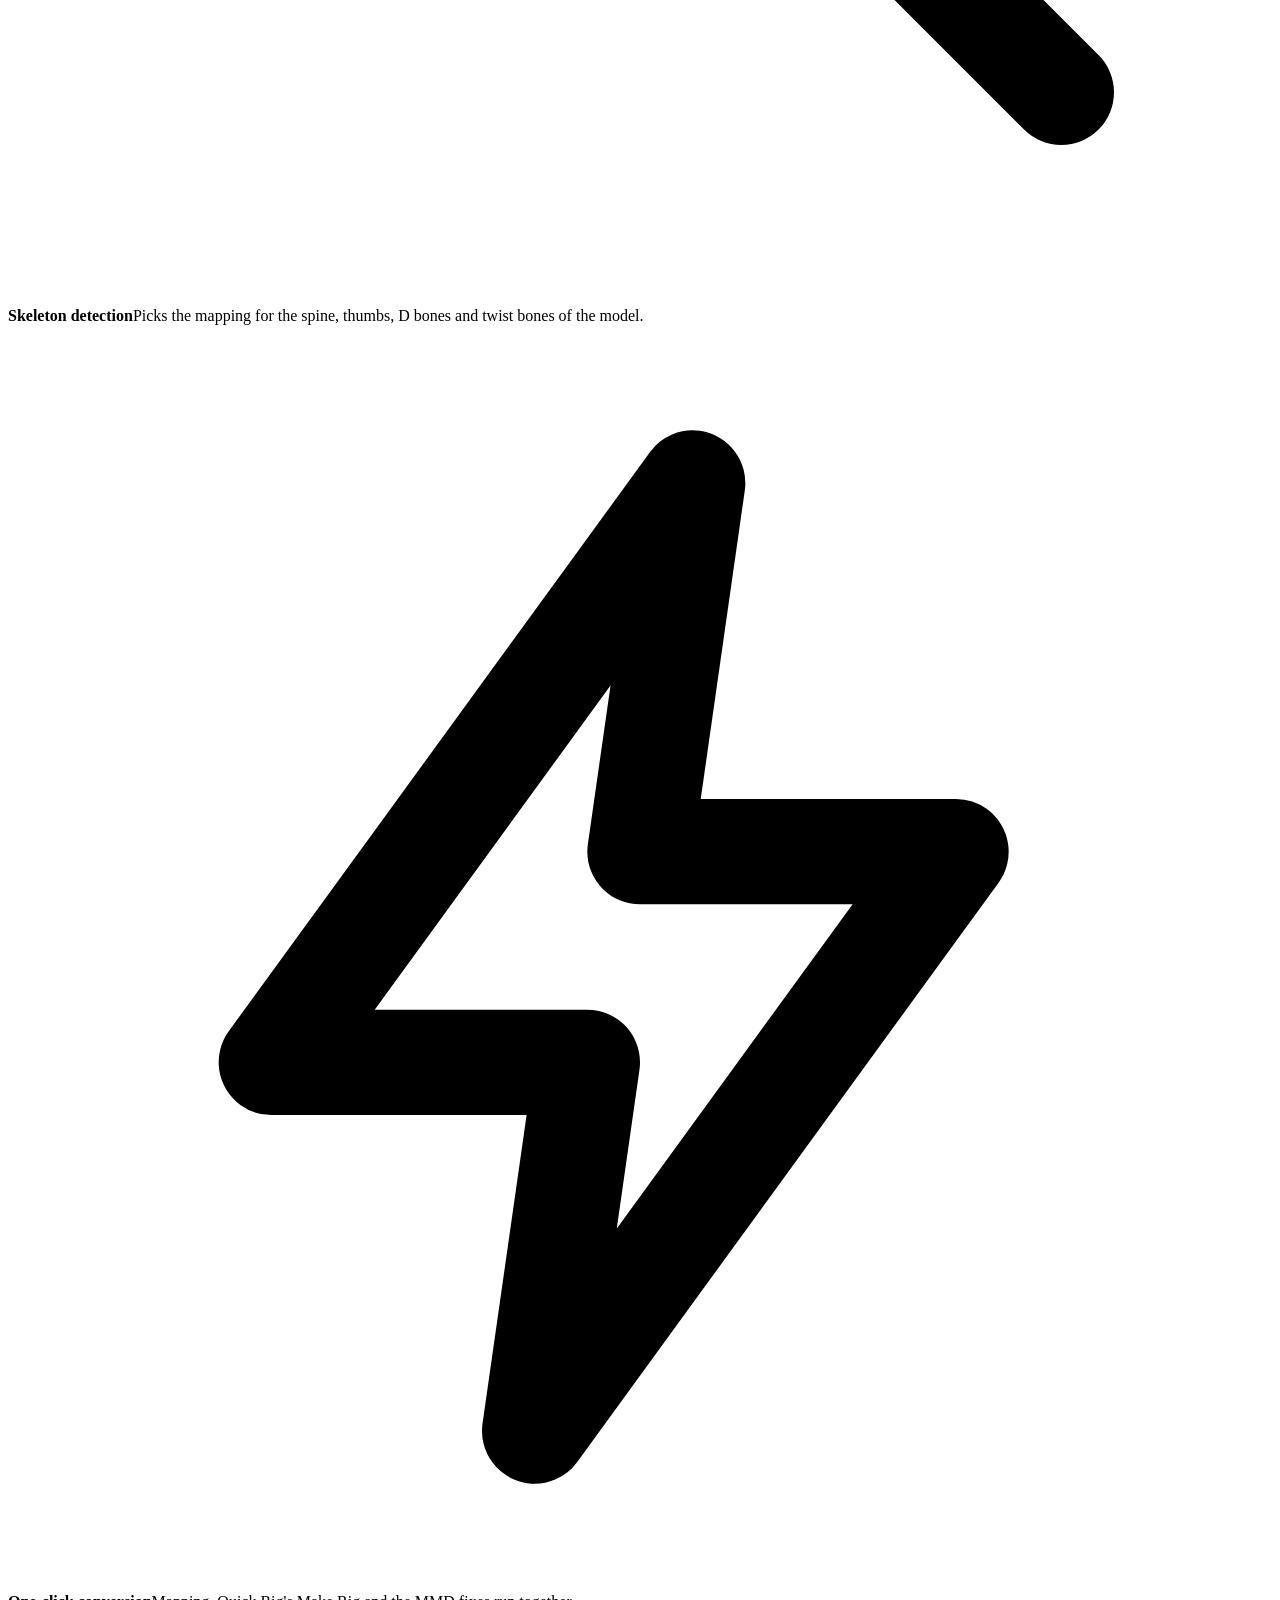
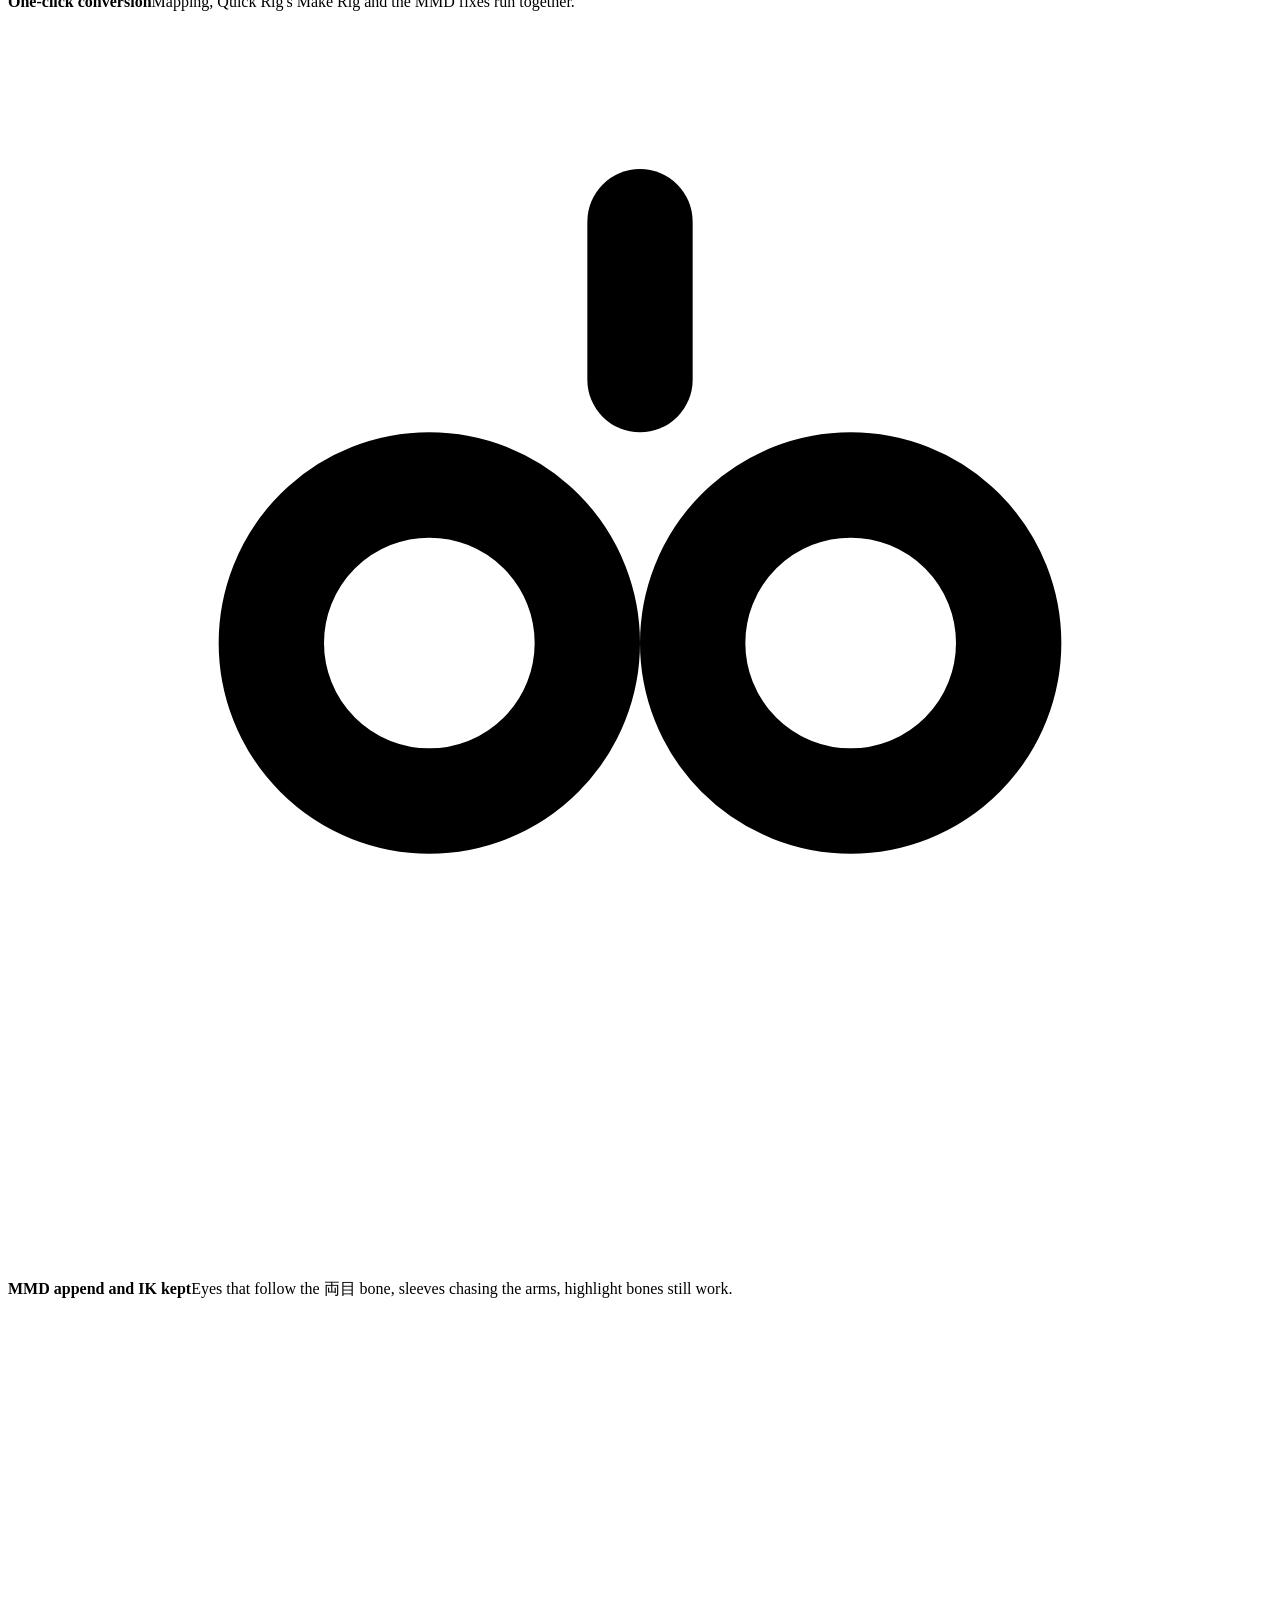
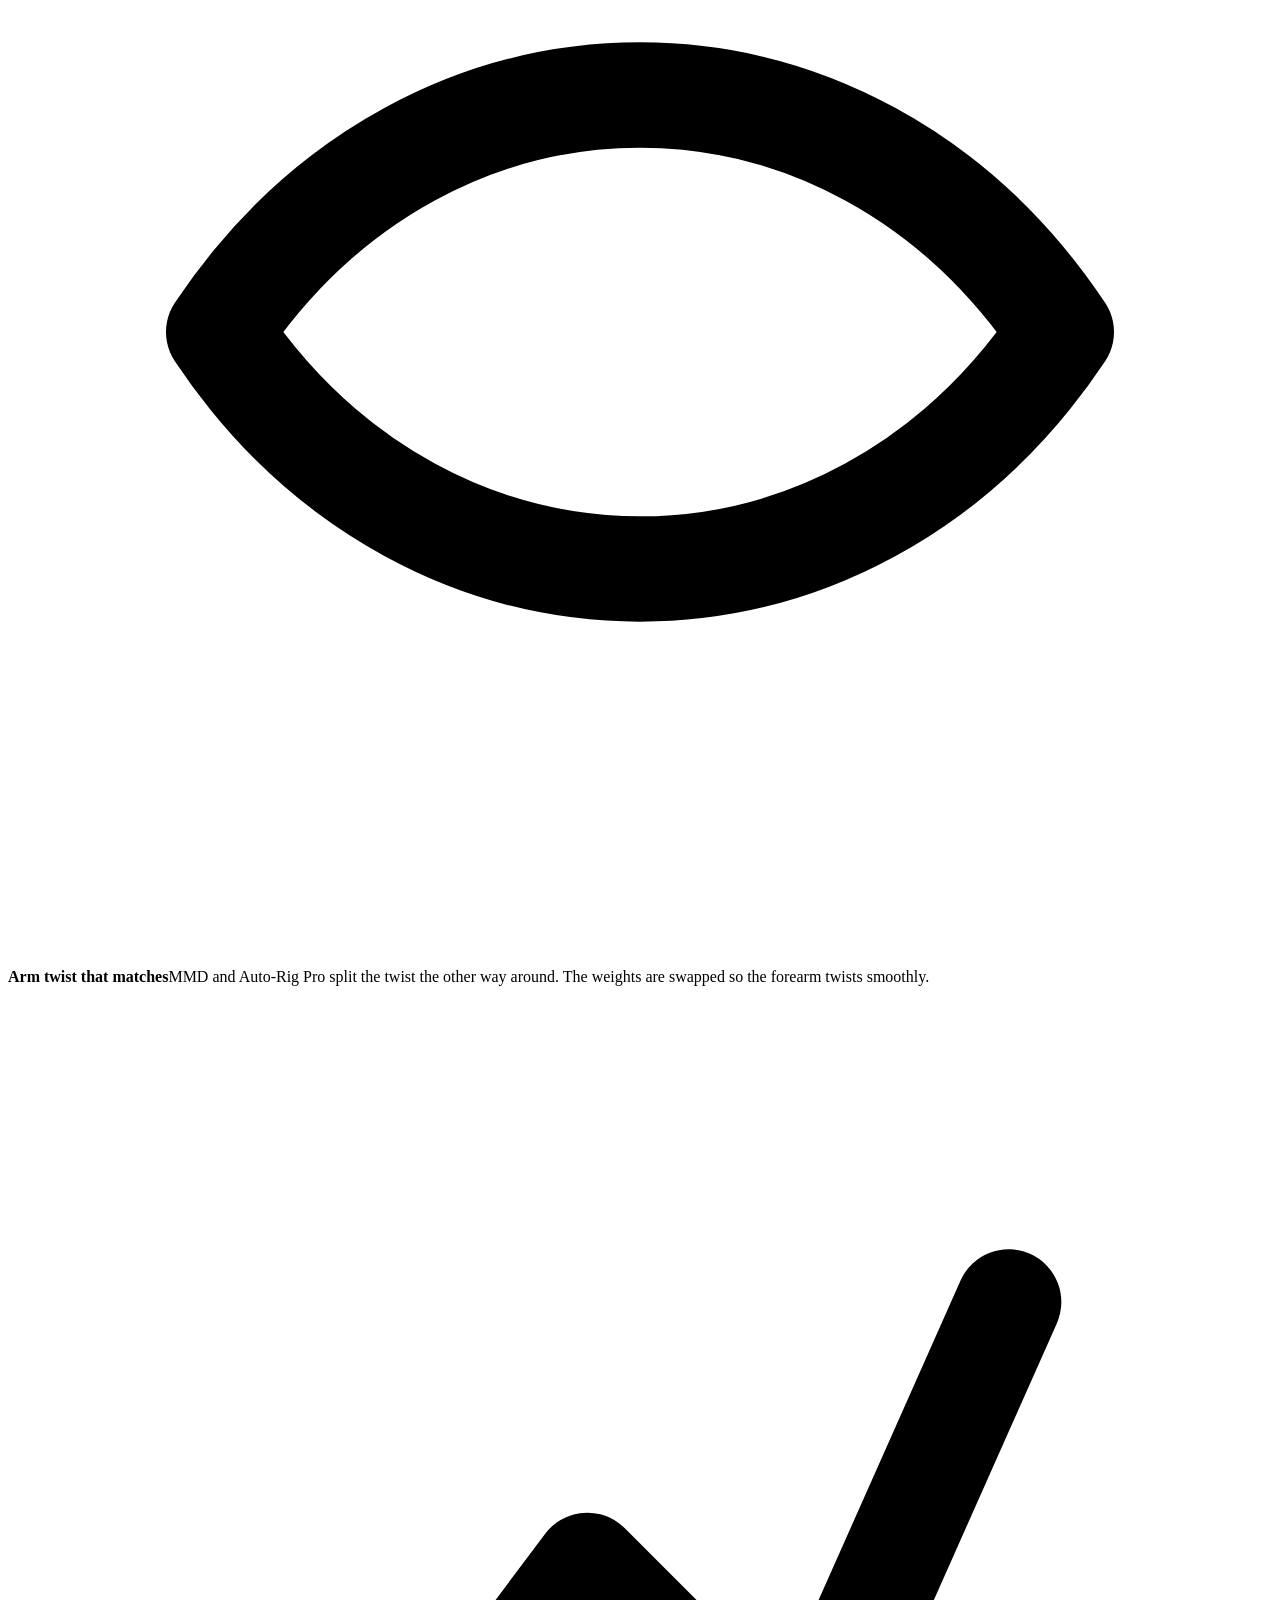
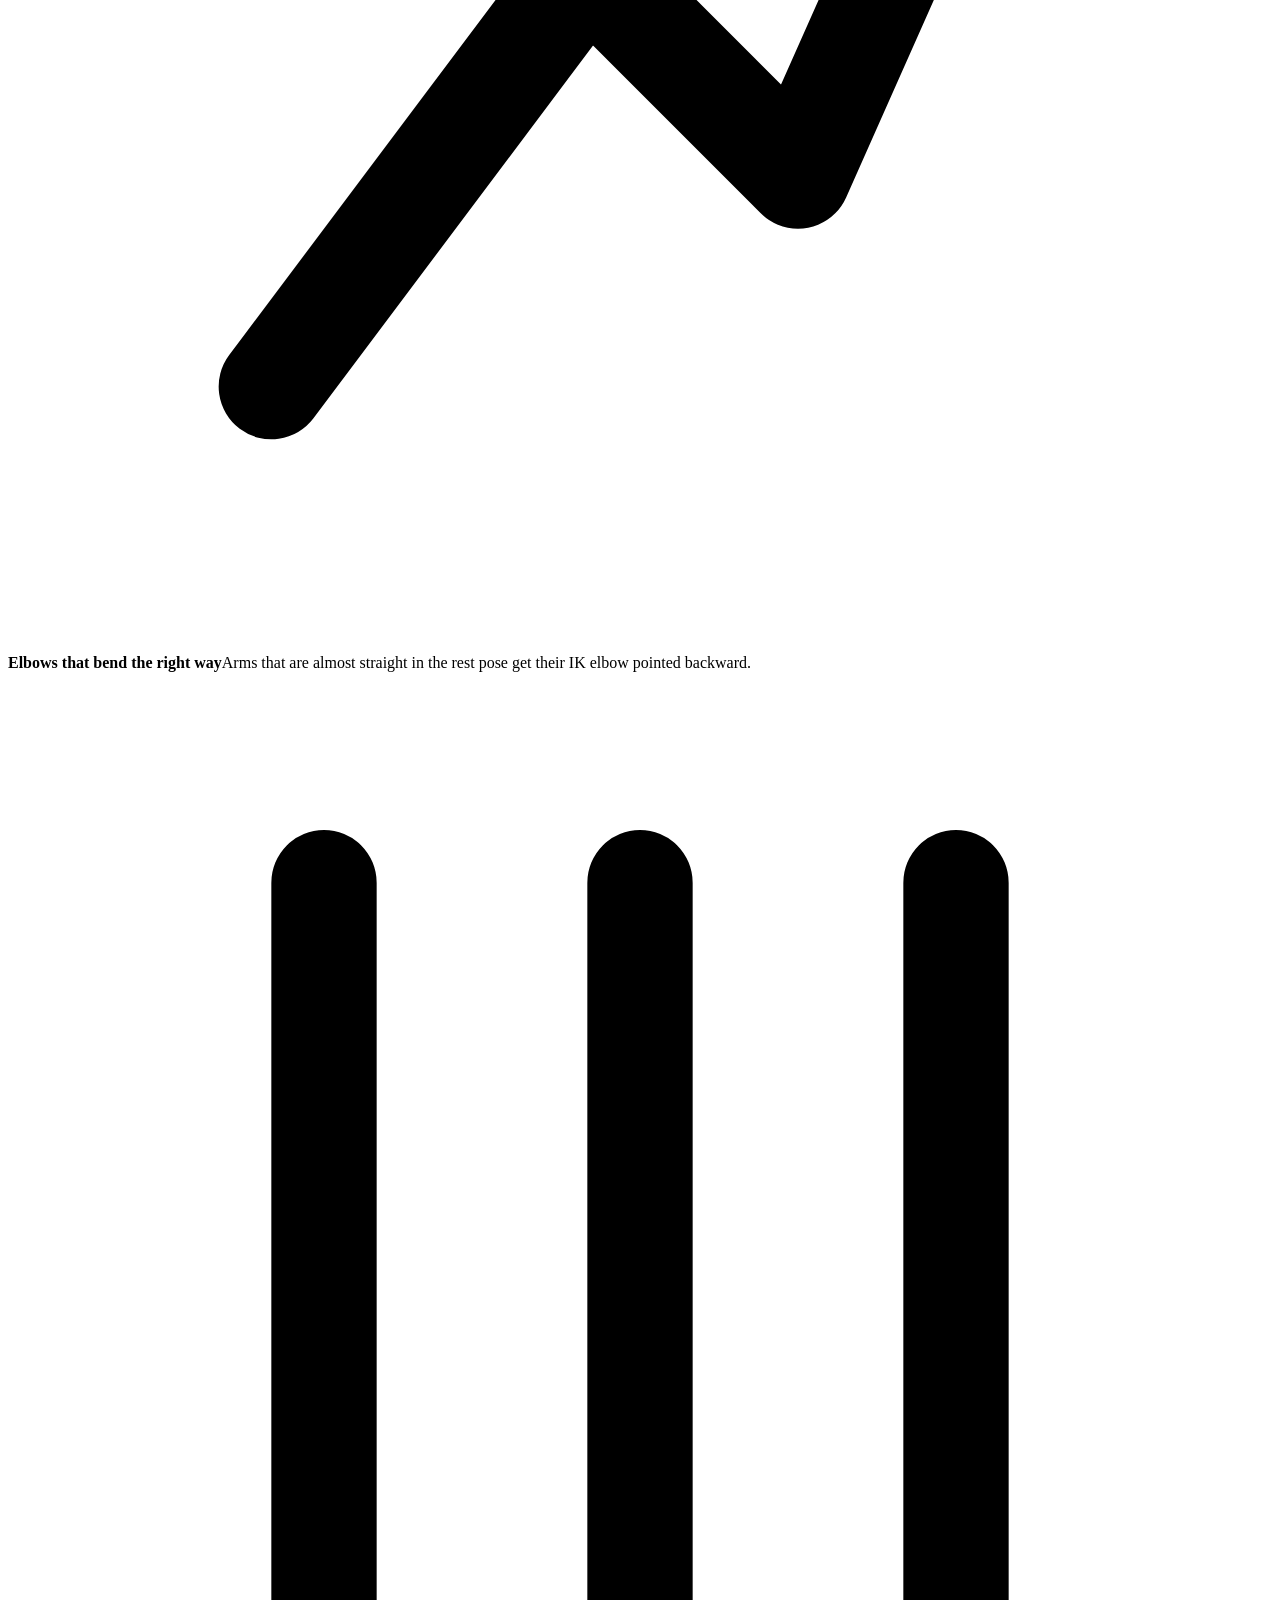
==== commit 93ed2a16: "Drop the helper-bone note from the Remap docs and site benefit Co-Authored-By: Claude Opus 5.5 <nore" ====
--- a/site/public/index.html
+++ b/site/public/index.html
@@ -144,7 +144,7 @@
         <div class="benefit-copy">
           <span class="benefit-num">01</span>
           <h3>Use motions beyond VMD</h3>
-          <p>With the Remap feature of Auto-Rig Pro, you can apply motions made for other skeletons, such as Mixamo FBX files or BVH motion capture. Helper bones moved by MMD append or IK (eyes, sleeves...) follow the motion.</p>
+          <p>With the Remap feature of Auto-Rig Pro, you can apply motions made for other skeletons, such as Mixamo FBX files or BVH motion capture.</p>
           <p class="benefit-note">Remap is a feature of Auto-Rig Pro. For T-pose motions such as Mixamo, match the rest pose with "Redefine Rest Pose" in Remap first.</p>
           <a class="more" href="https://github.com/utagestudio/mmd_to_arp#using-other-motions-auto-rig-pro-remap">Remap steps (README) <svg viewBox="0 0 24 24" fill="none" stroke="currentColor" stroke-width="2.4" stroke-linecap="round" stroke-linejoin="round" aria-hidden="true"><path d="M5 12h14M13 6l6 6-6 6"/></svg></a>
         </div>
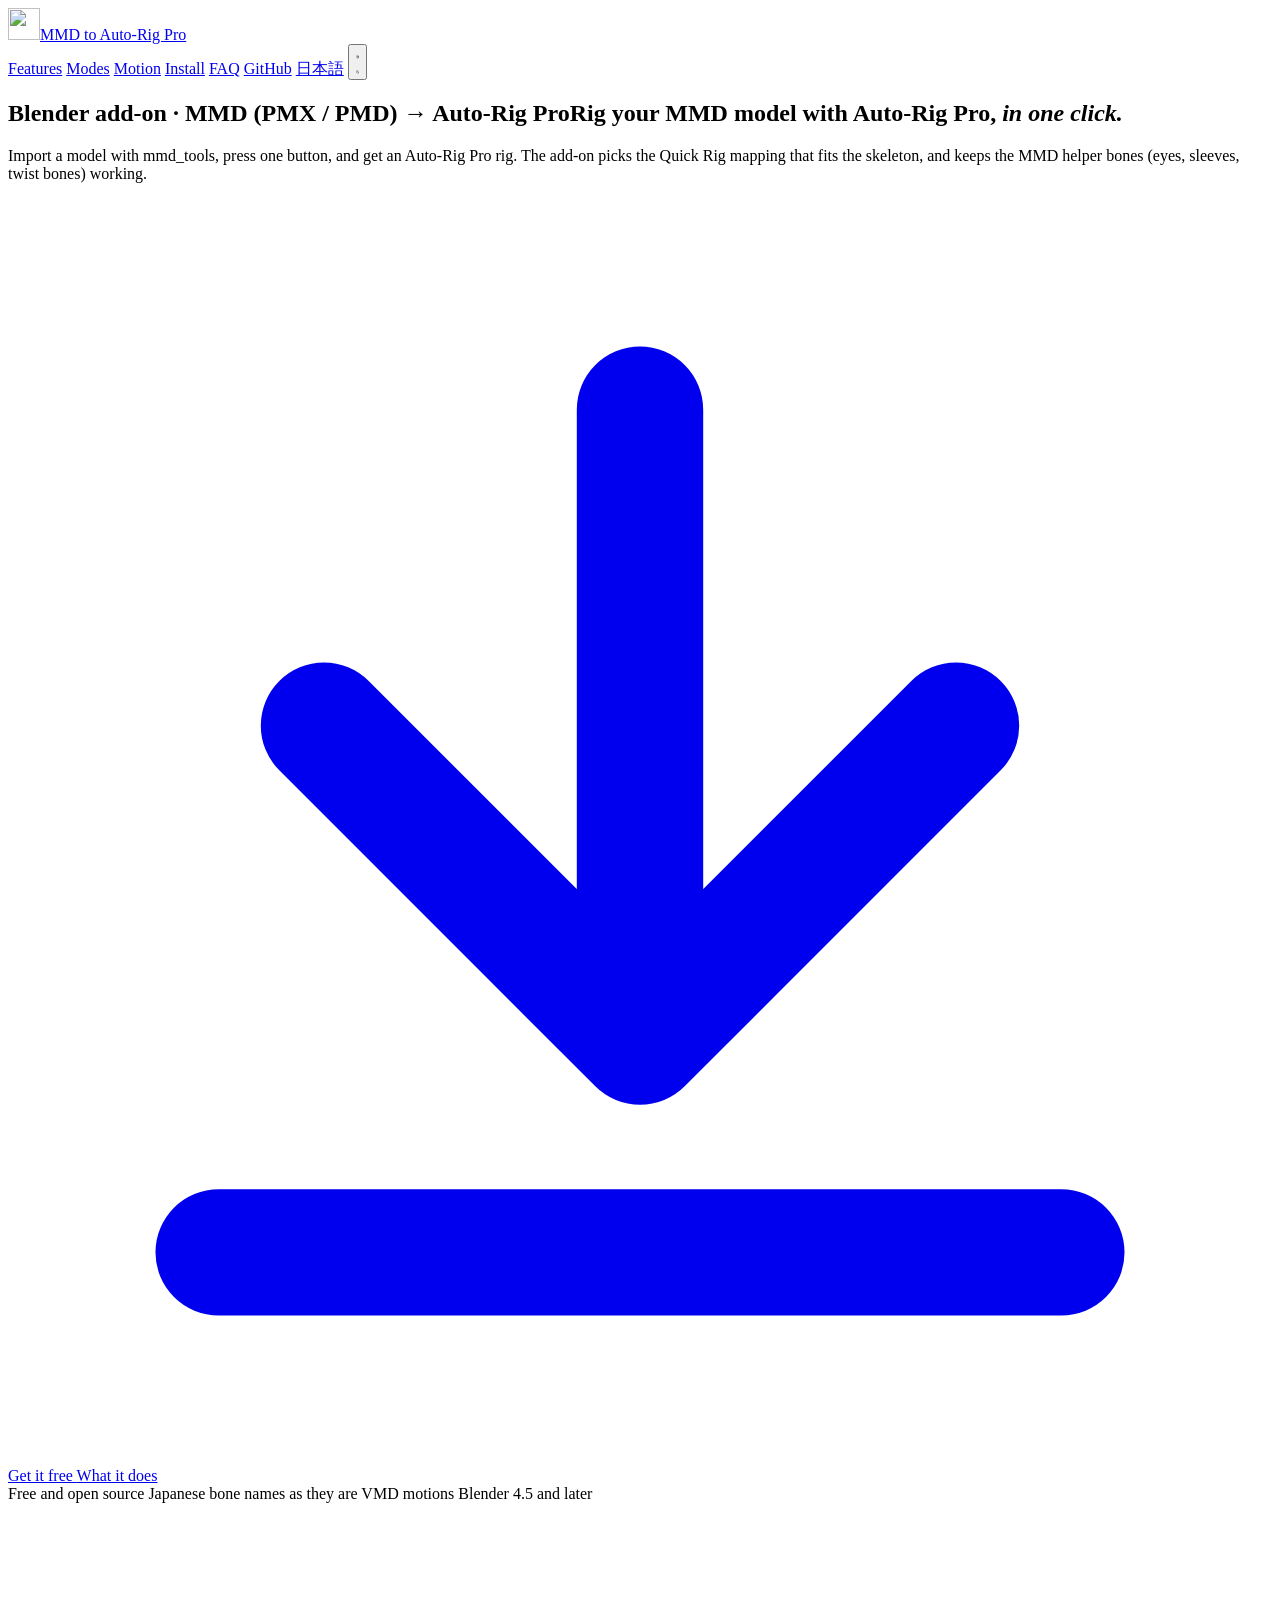
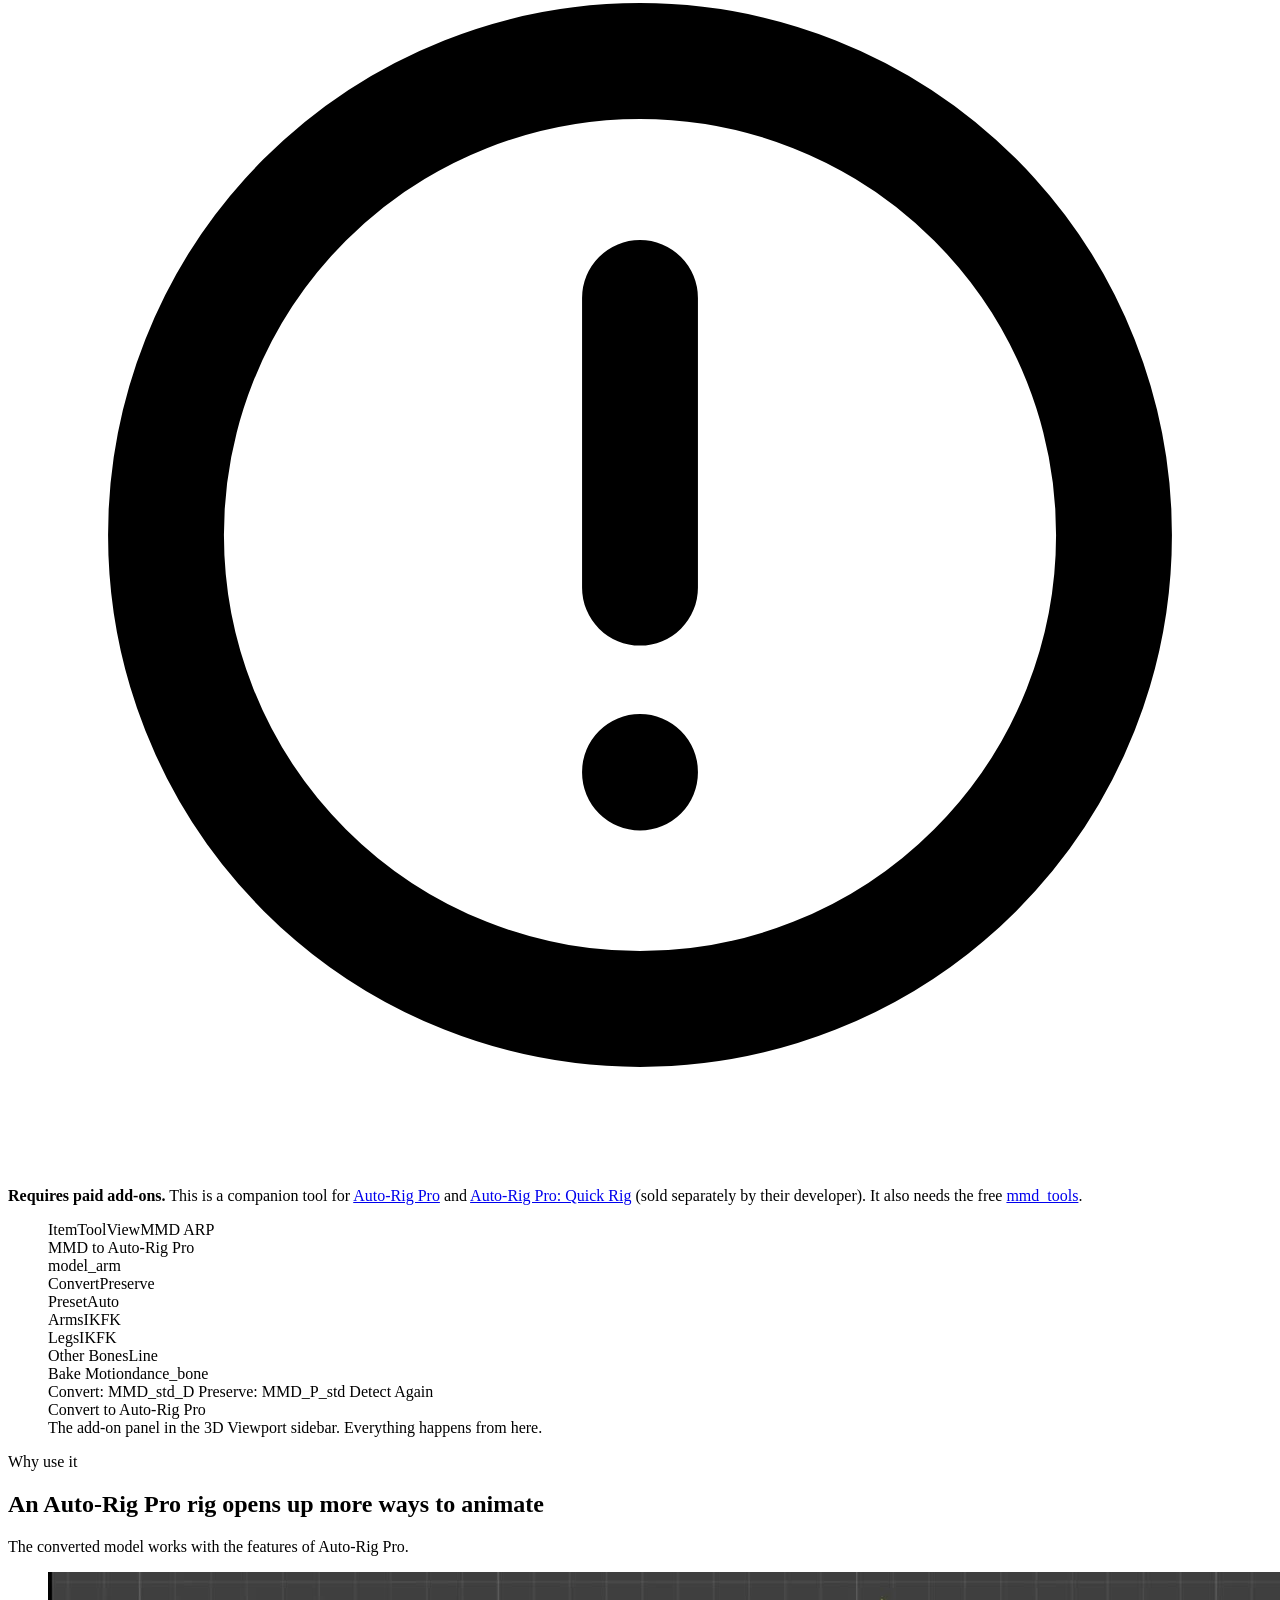
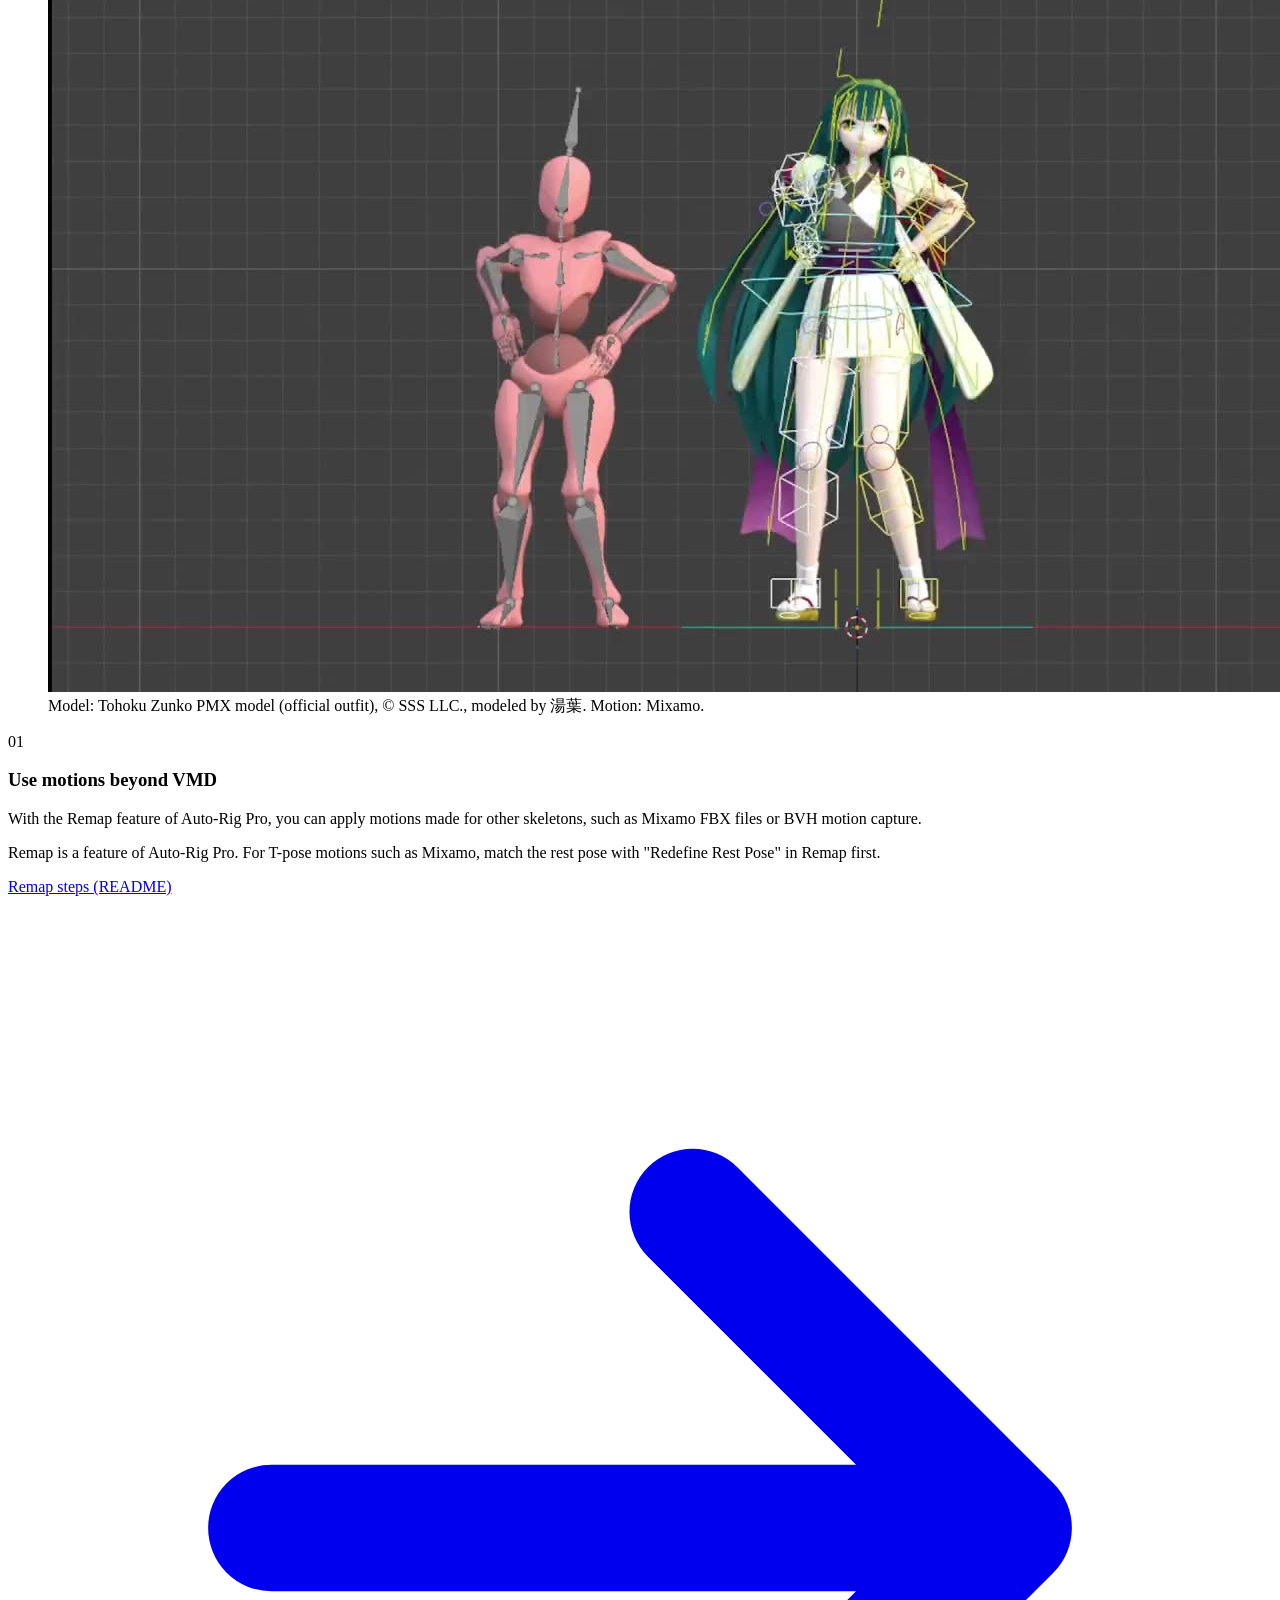
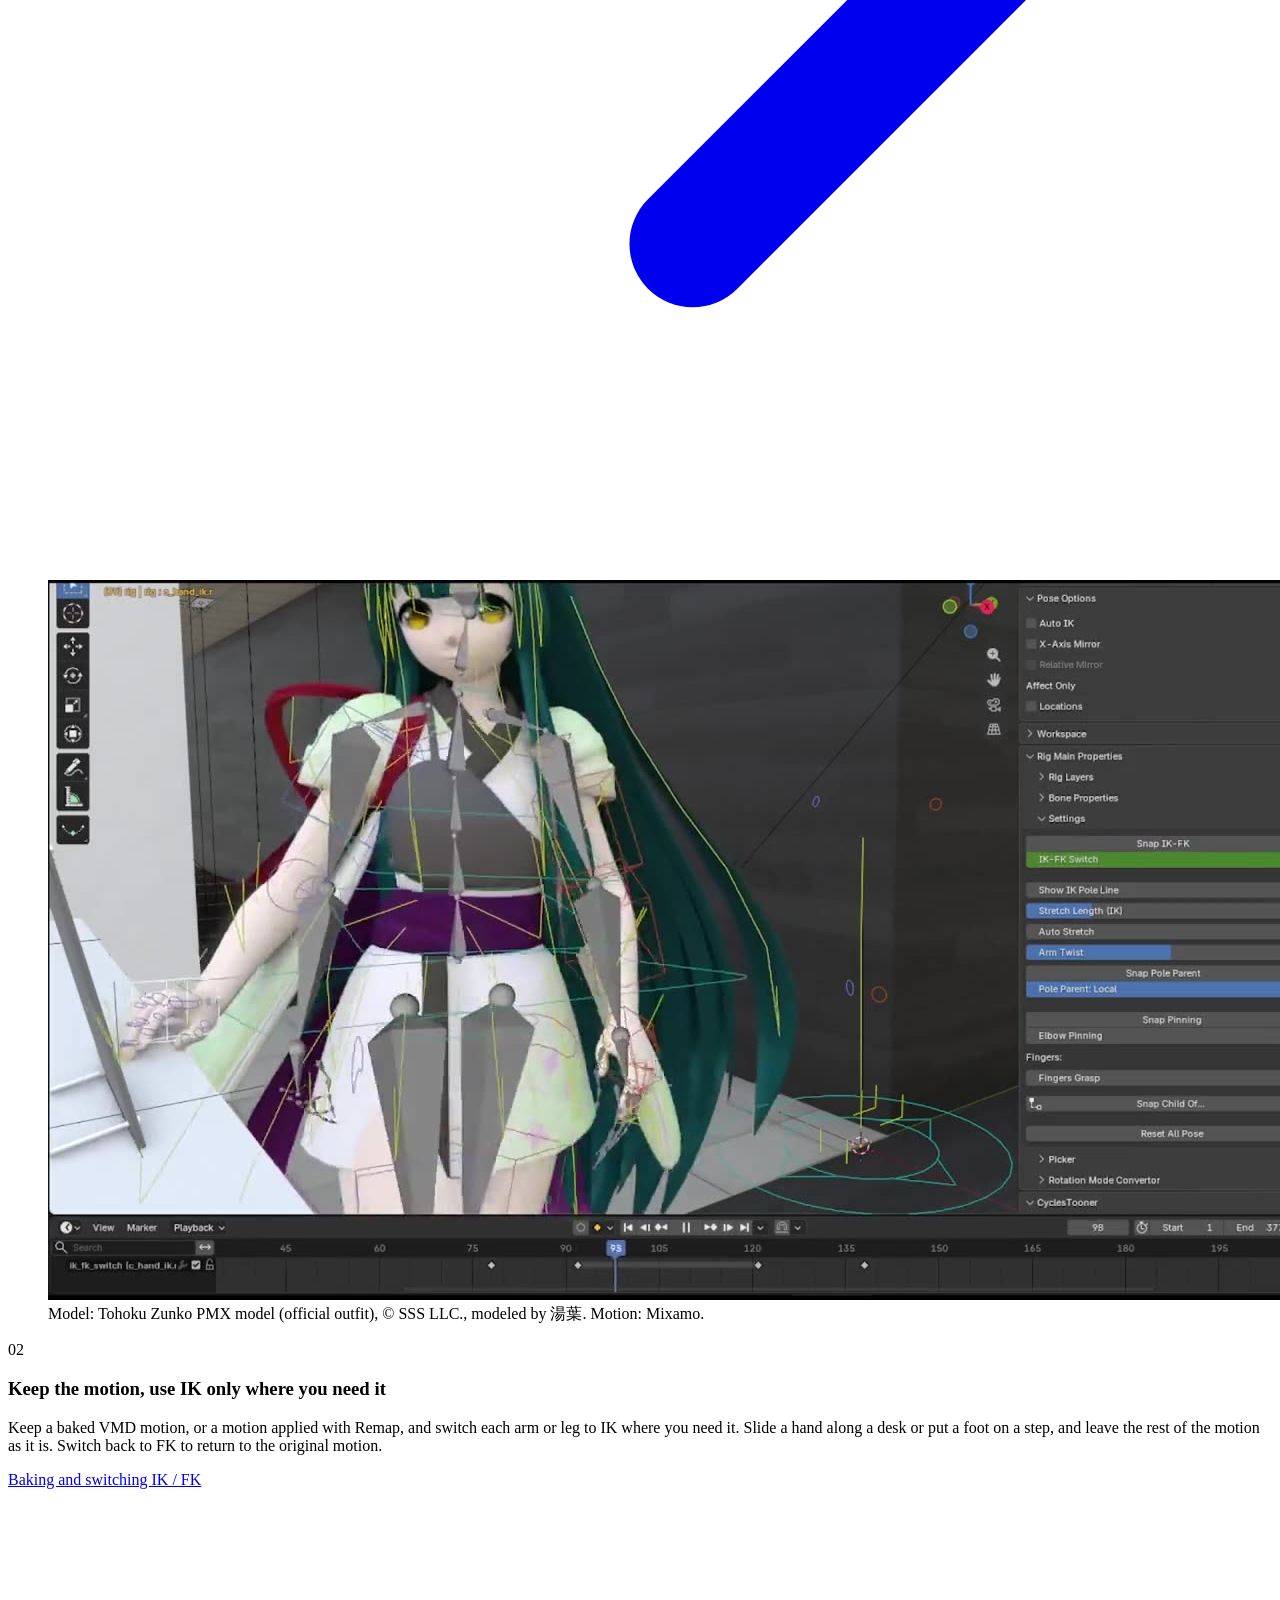
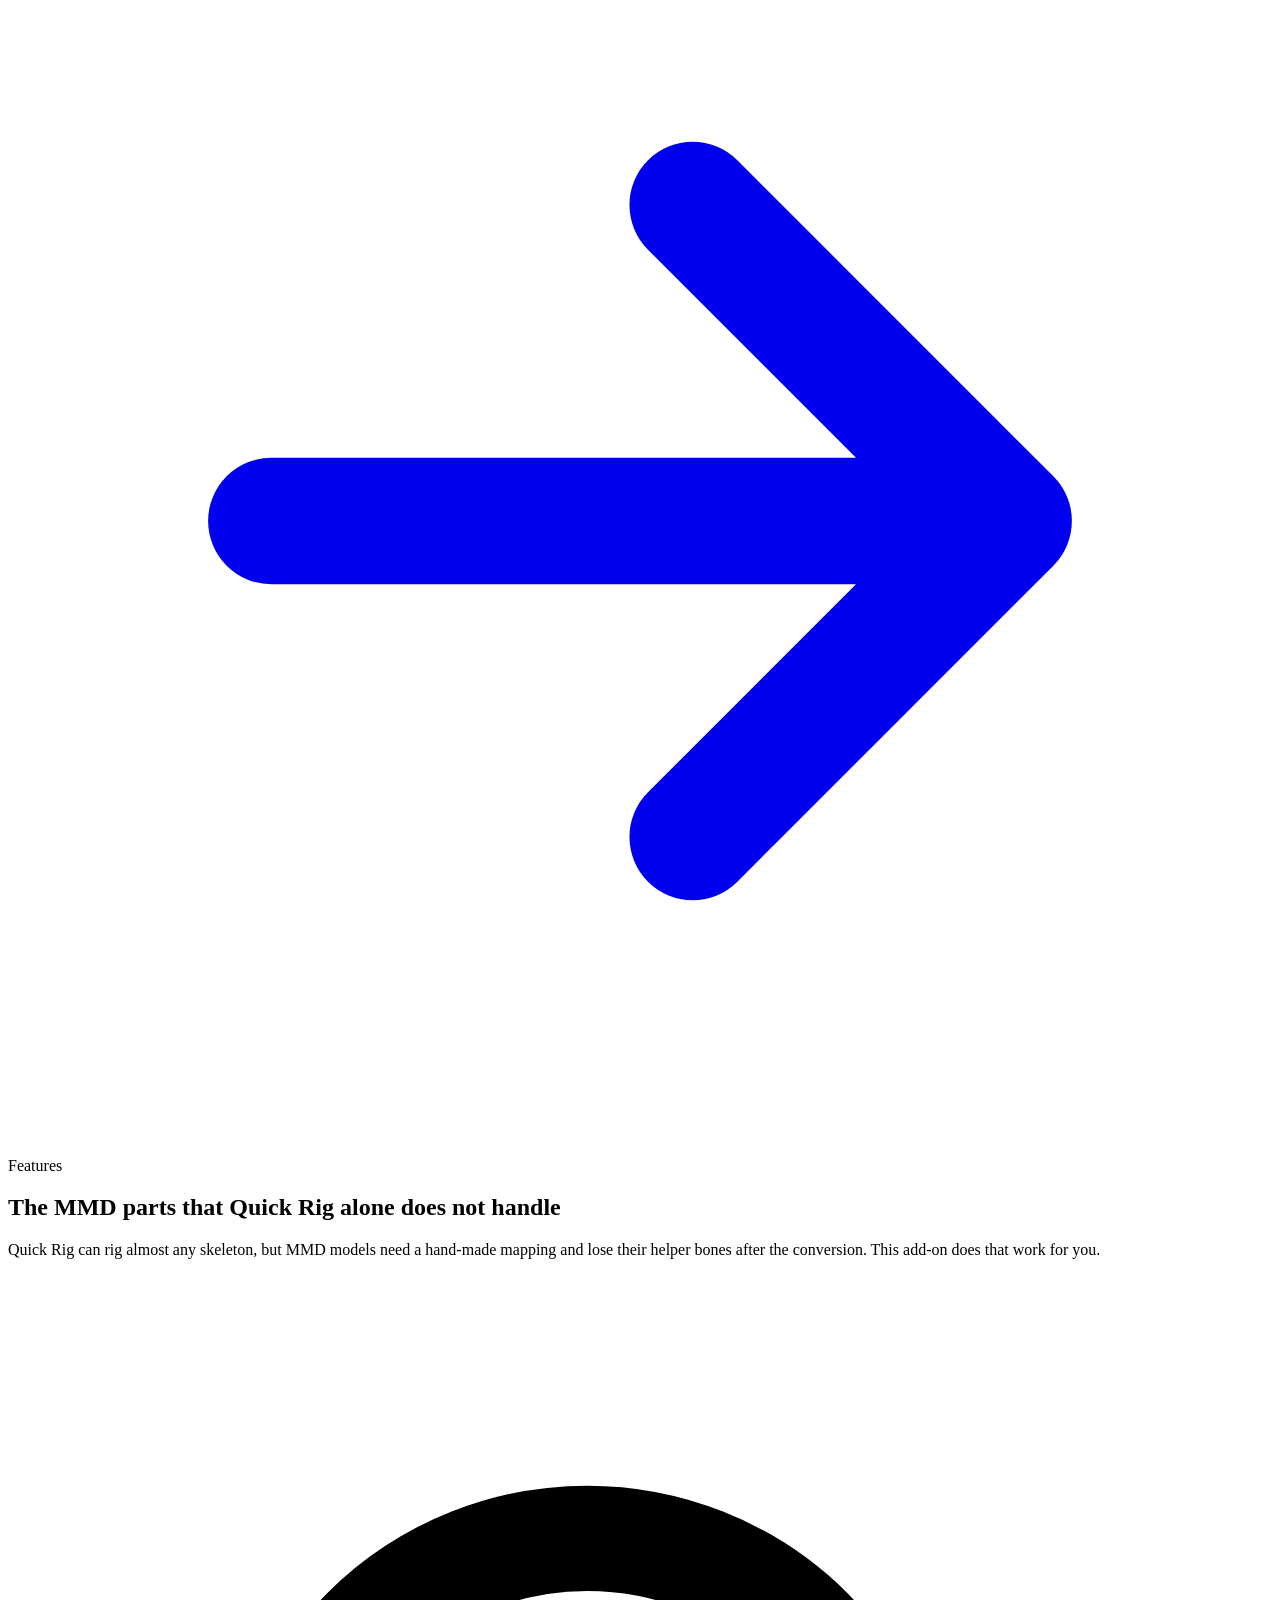
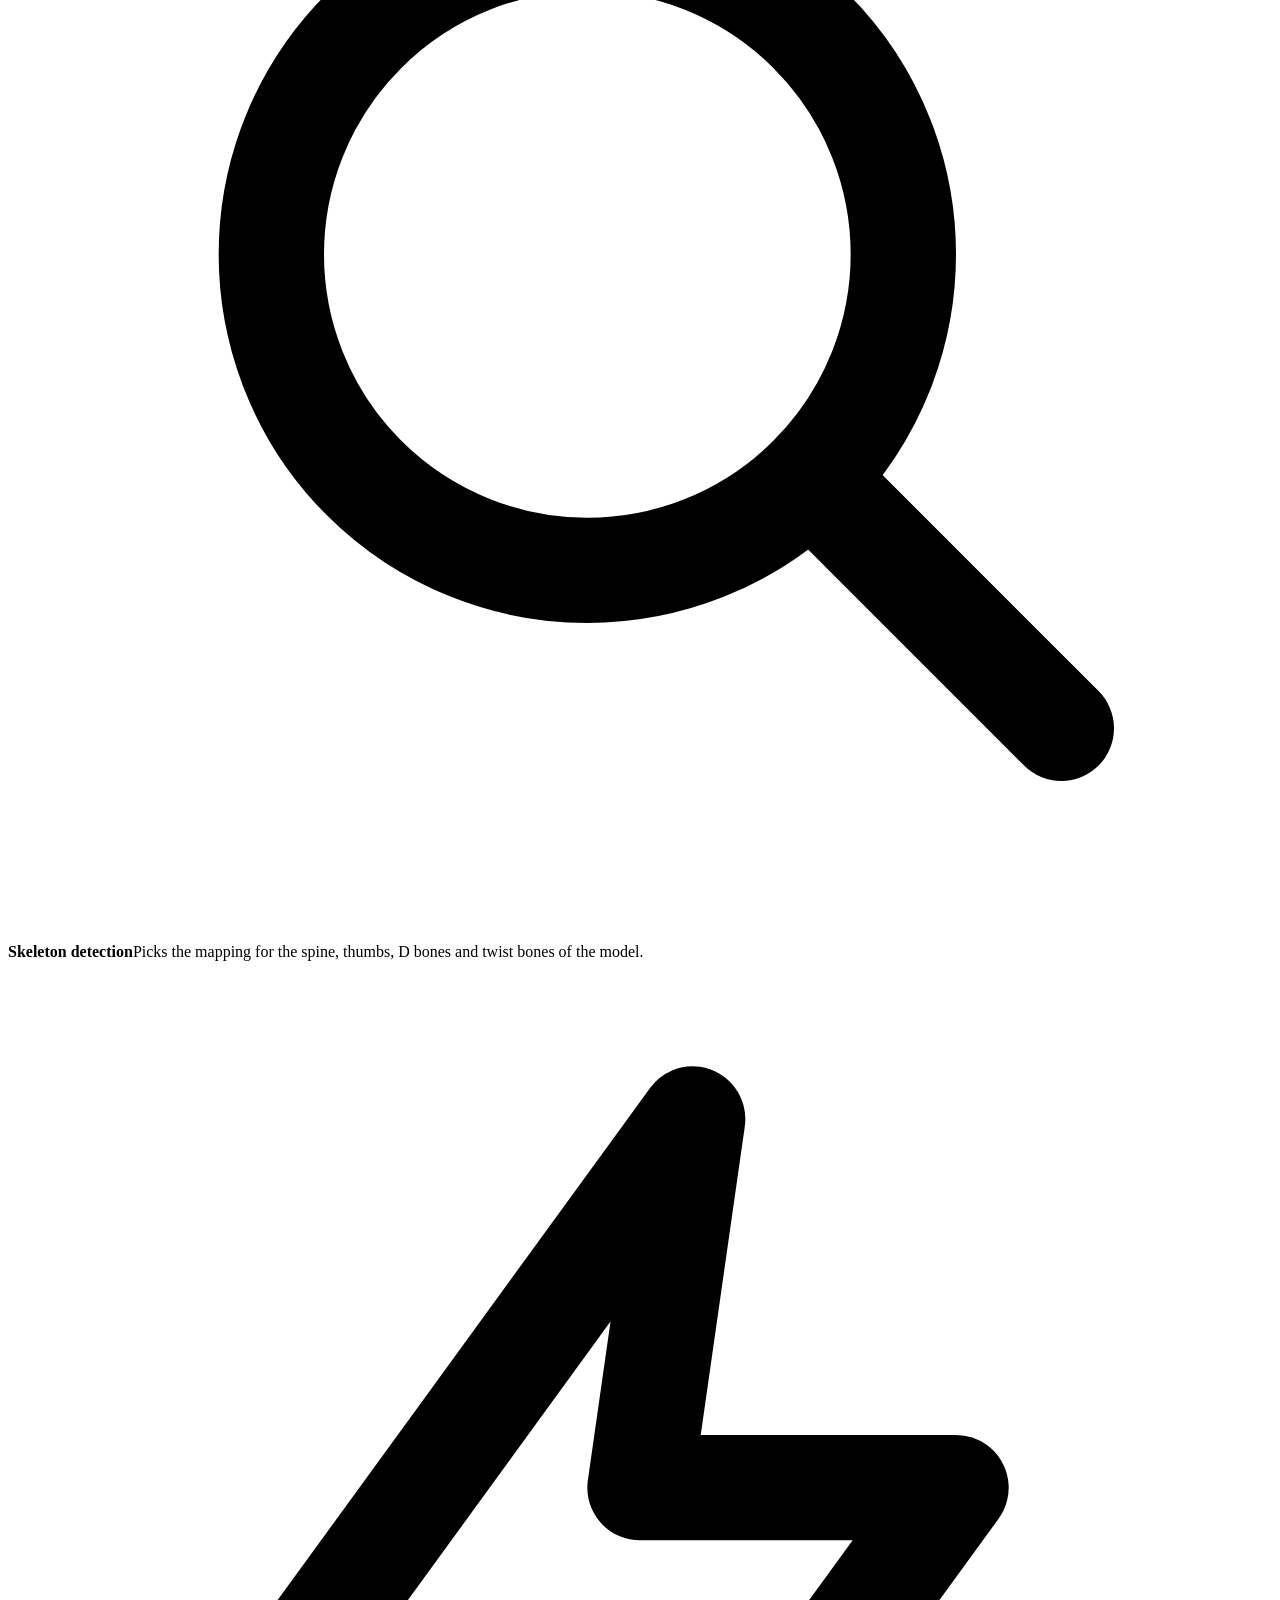
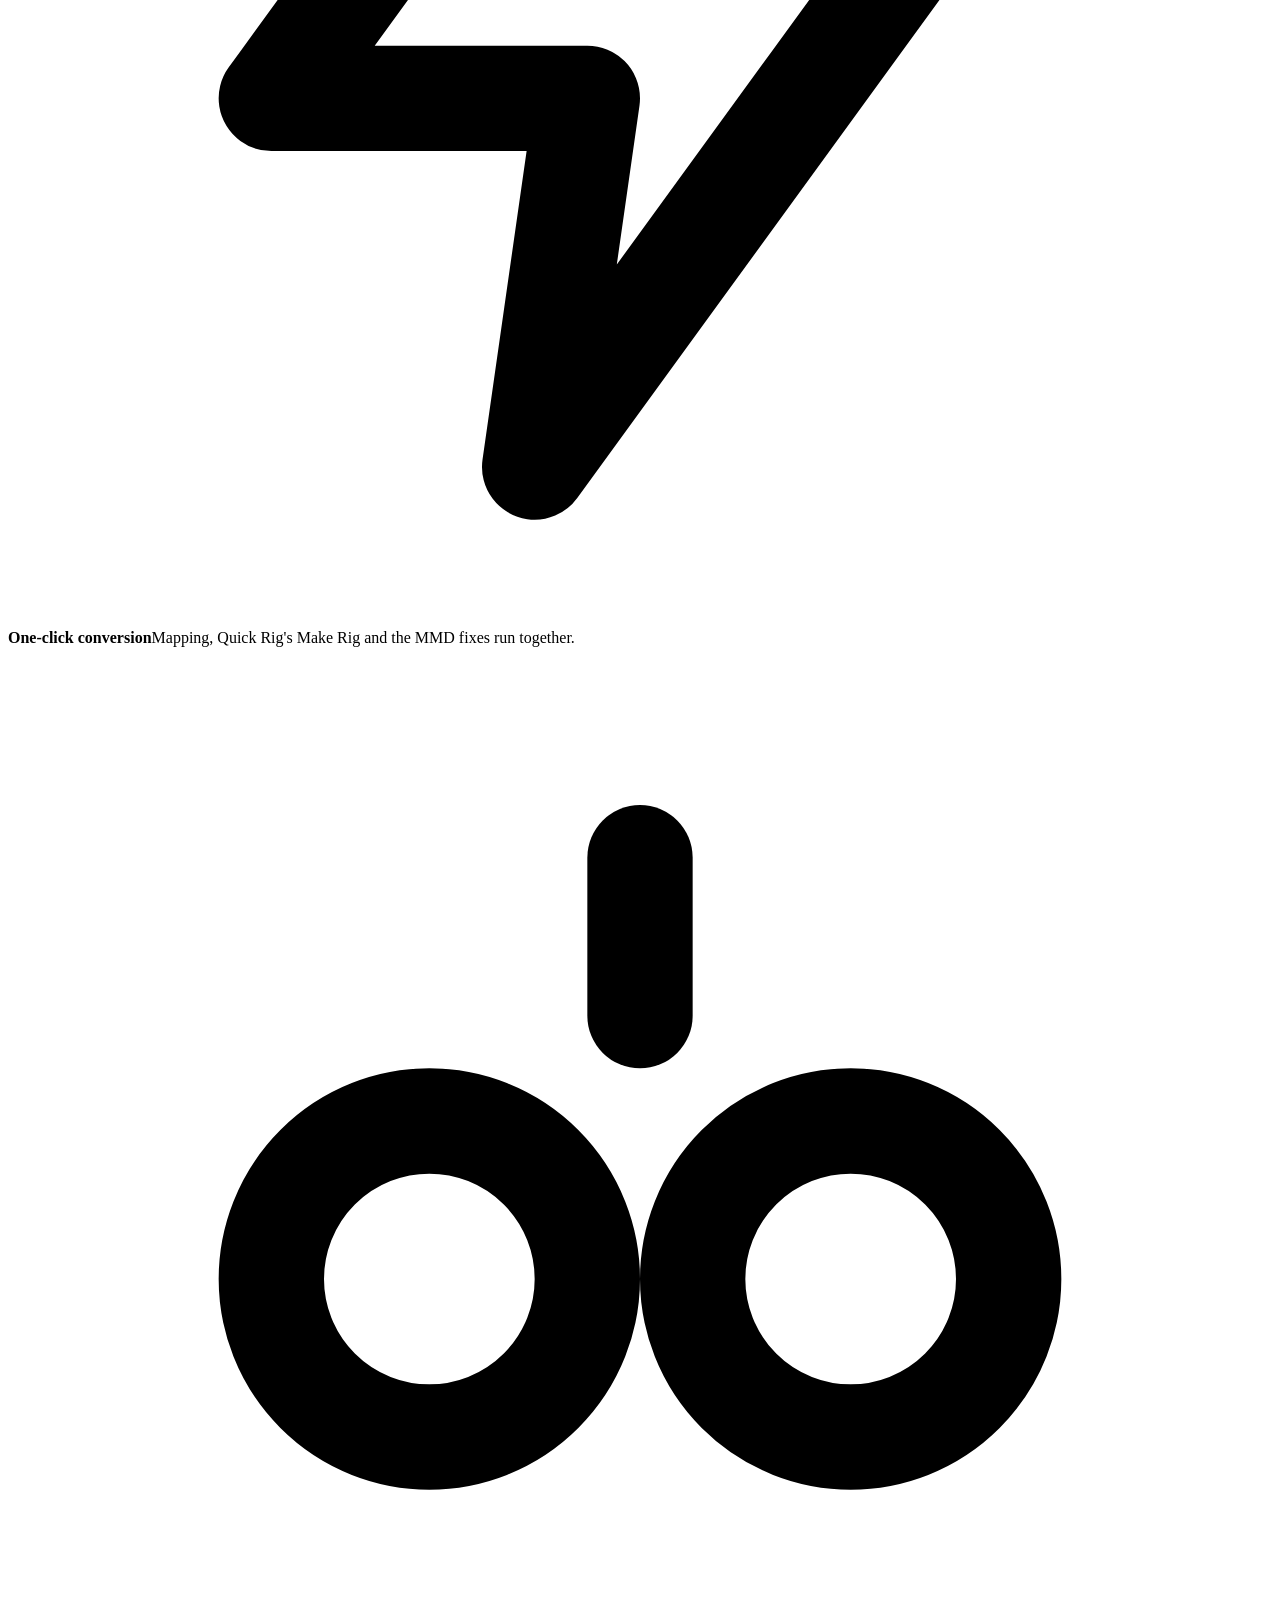
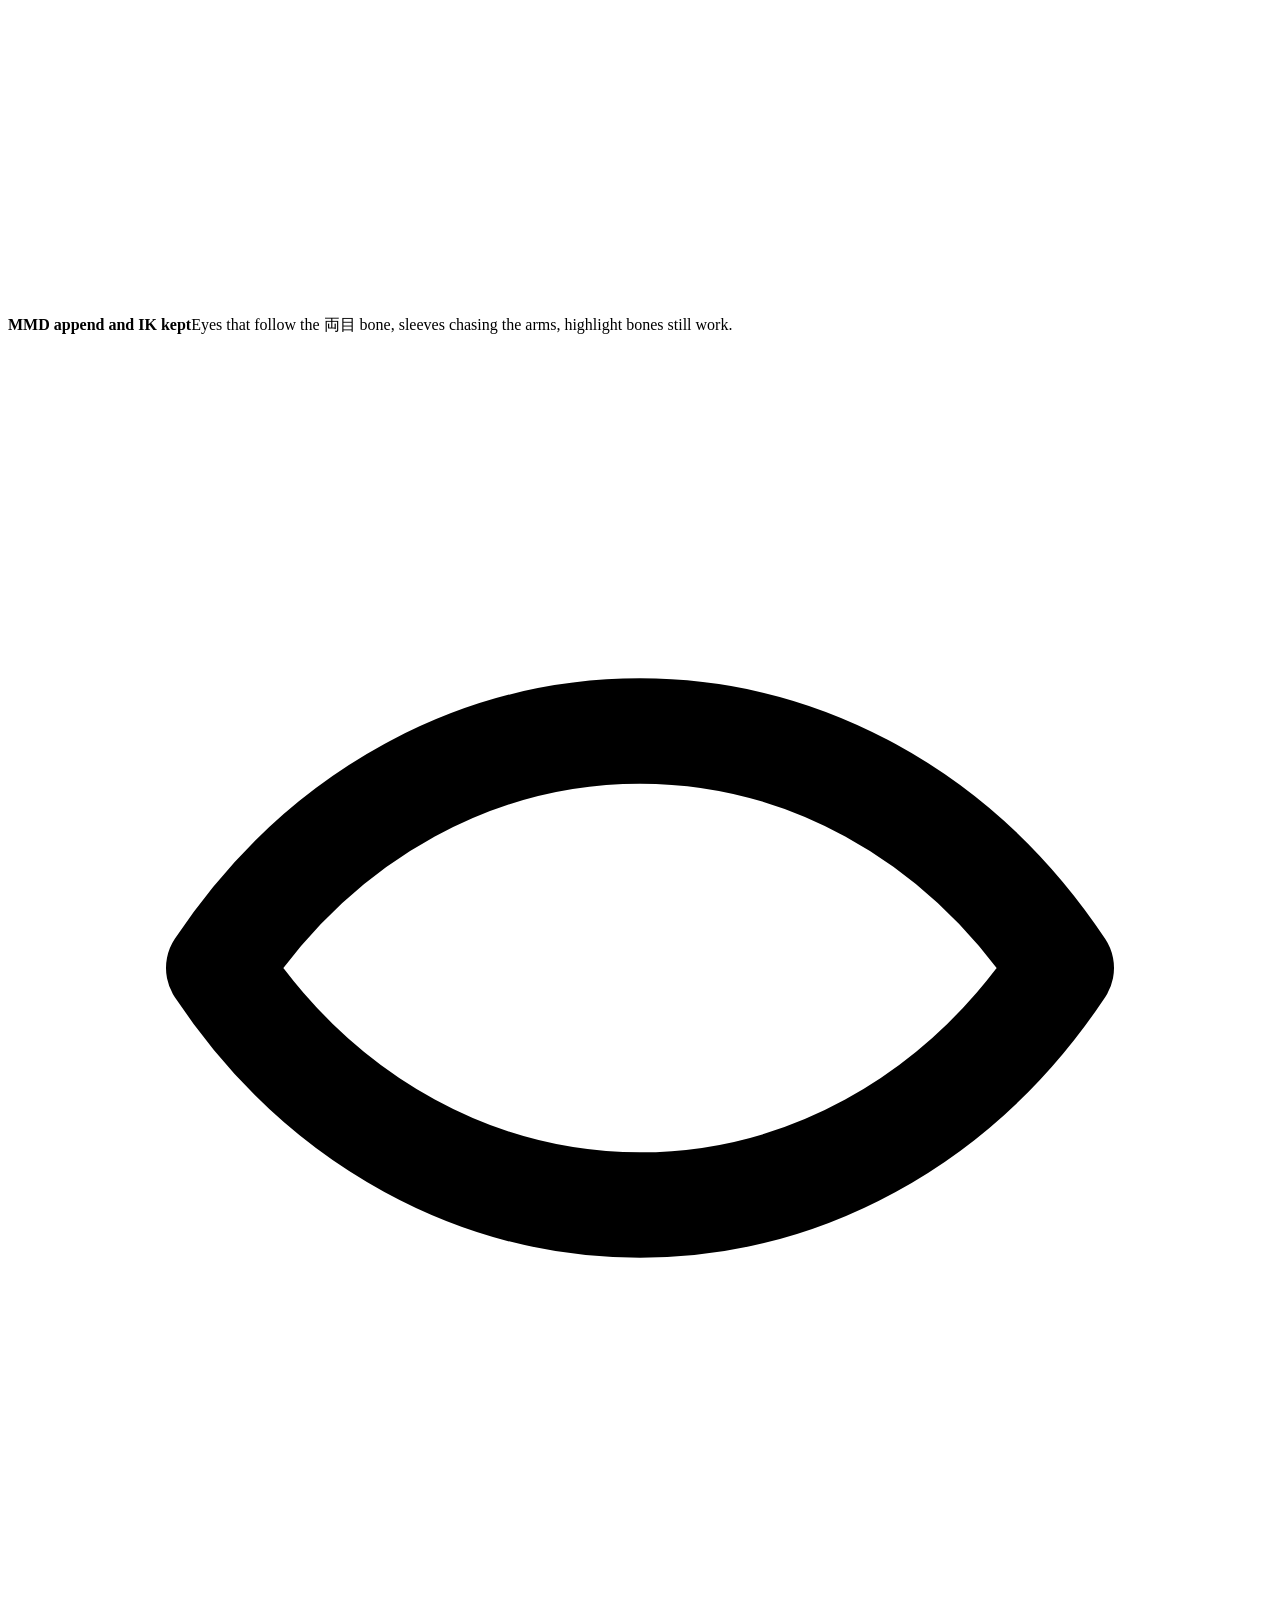
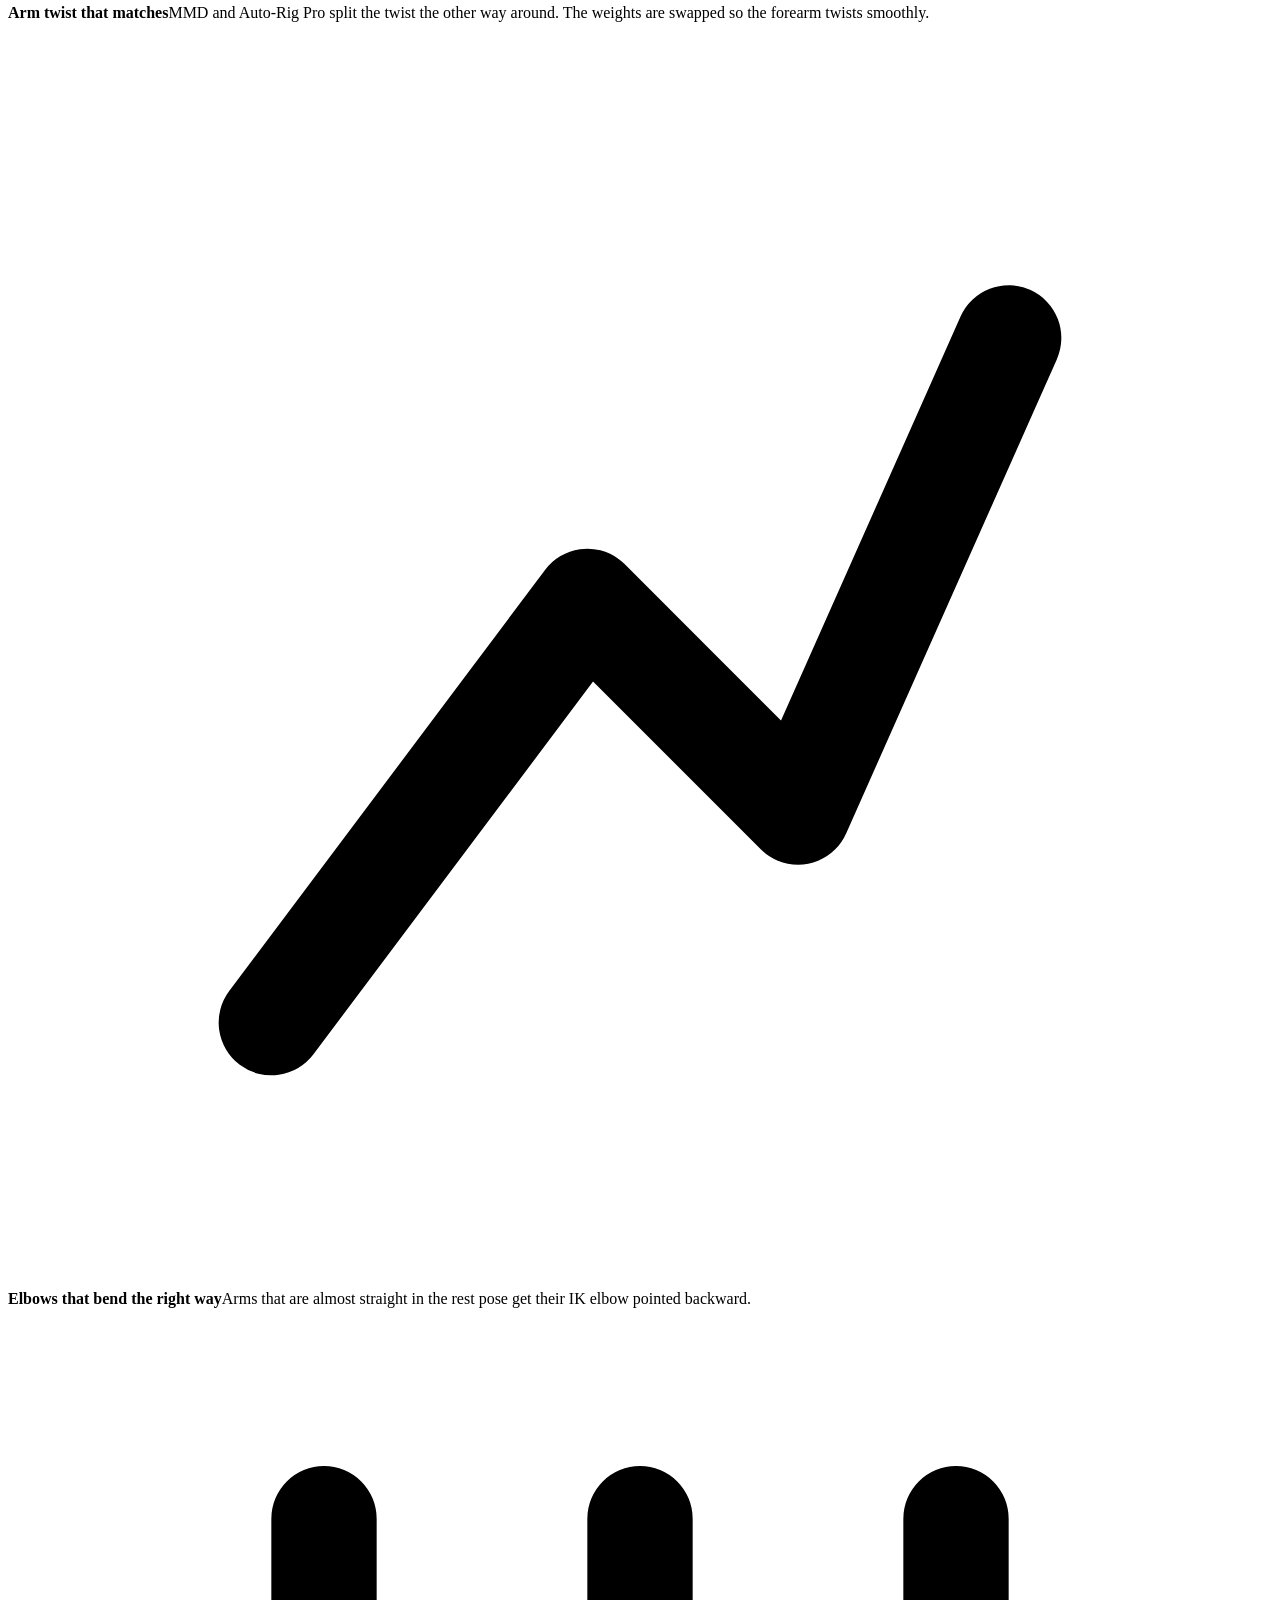
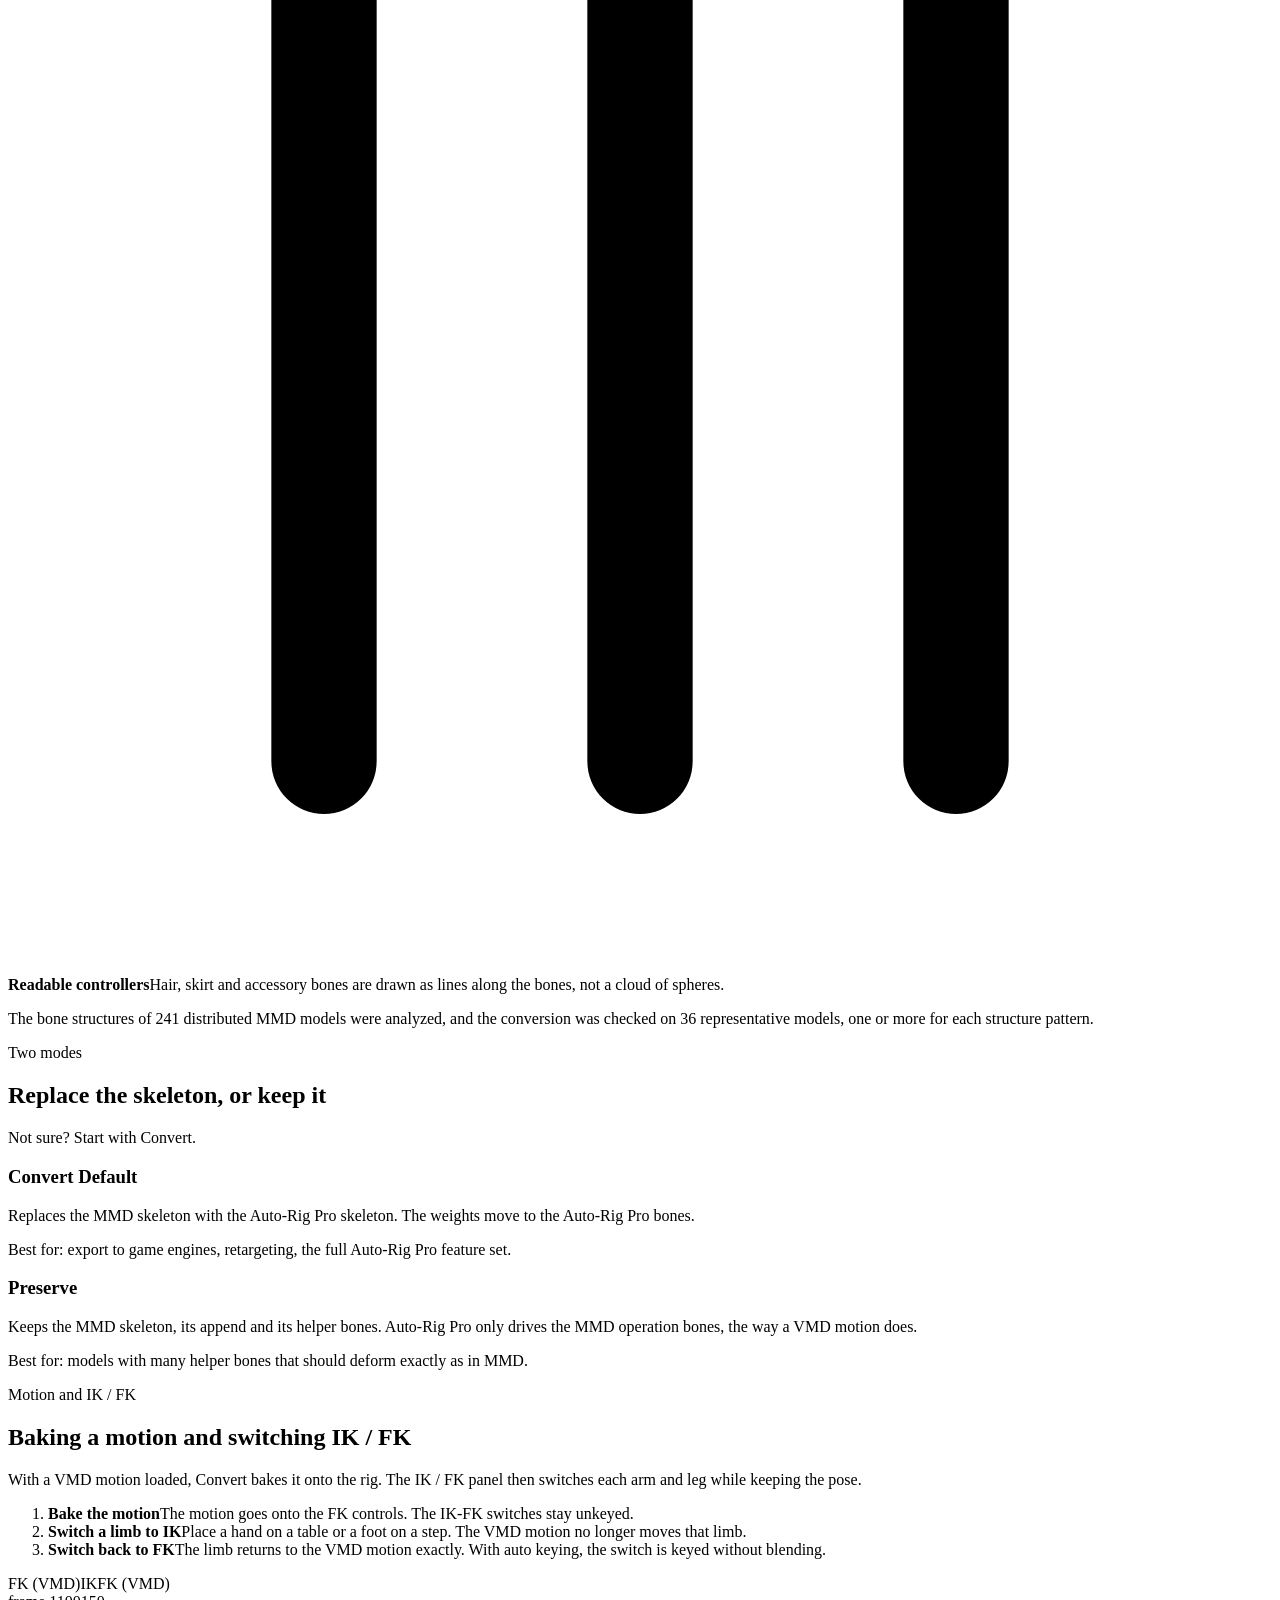
==== commit fdc62ad3: "Add the benefit videos to the site (Remap and IK where needed) Co-Authored-By: Claude Opus 5.5 <nore" ====
--- a/site/public/index.html
+++ b/site/public/index.html
@@ -136,9 +136,7 @@
       <div class="benefits">
       <article class="benefit">
         <figure class="benefit-media">
-          <!-- When the video is ready, replace the placeholder div with:
-            <video autoplay muted loop playsinline preload="metadata" poster="assets/media/remap.jpg" aria-label="Video: a Mixamo motion applied to an MMD model with Remap"><source src="assets/media/remap.mp4" type="video/mp4"></video> -->
-          <div class="media-ph" role="img" aria-label="Video: a Mixamo motion applied to an MMD model with Remap"><svg viewBox="0 0 24 24" fill="none" stroke="currentColor" stroke-width="2" stroke-linecap="round" stroke-linejoin="round" aria-hidden="true"><rect x="3" y="5" width="18" height="14" rx="2"/><path d="M10 9.5v5l4.5-2.5z"/></svg><span>Video coming soon</span></div>
+          <video autoplay muted loop playsinline preload="metadata" poster="assets/media/remap.jpg" aria-label="Video: a Mixamo motion applied to an MMD model with Remap"><source src="assets/media/remap.mp4" type="video/mp4"></video>
           <figcaption>Model: Tohoku Zunko PMX model (official outfit), © SSS LLC., modeled by 湯葉. Motion: Mixamo.</figcaption>
         </figure>
         <div class="benefit-copy">
@@ -151,15 +149,13 @@
       </article>
       <article class="benefit reverse">
         <figure class="benefit-media">
-          <!-- When the video is ready, replace the placeholder div with:
-            <video autoplay muted loop playsinline preload="metadata" poster="assets/media/ikfk.jpg" aria-label="Video: one hand switched to IK and placed on a desk during a dance, then back to FK"><source src="assets/media/ikfk.mp4" type="video/mp4"></video> -->
-          <div class="media-ph" role="img" aria-label="Video: one hand switched to IK and placed on a desk during a dance, then back to FK"><svg viewBox="0 0 24 24" fill="none" stroke="currentColor" stroke-width="2" stroke-linecap="round" stroke-linejoin="round" aria-hidden="true"><rect x="3" y="5" width="18" height="14" rx="2"/><path d="M10 9.5v5l4.5-2.5z"/></svg><span>Video coming soon</span></div>
-          <figcaption>Model: Tohoku Zunko PMX model (official outfit), © SSS LLC., modeled by 湯葉.</figcaption>
+          <video autoplay muted loop playsinline preload="metadata" poster="assets/media/ikfk.jpg" aria-label="Video: during a walk, one hand switched to IK slides along a desk, then goes back to FK"><source src="assets/media/ikfk.mp4" type="video/mp4"></video>
+          <figcaption>Model: Tohoku Zunko PMX model (official outfit), © SSS LLC., modeled by 湯葉. Motion: Mixamo.</figcaption>
         </figure>
         <div class="benefit-copy">
           <span class="benefit-num">02</span>
           <h3>Keep the motion,<wbr> use IK only where you need it</h3>
-          <p>Bake a VMD motion, then switch each arm or leg to IK where you need it. Put a hand on a desk or a foot on a step, and leave the rest of the motion as it is. Switch back to FK to return to the original motion.</p>
+          <p>Keep a baked VMD motion, or a motion applied with Remap, and switch each arm or leg to IK where you need it. Slide a hand along a desk or put a foot on a step, and leave the rest of the motion as it is. Switch back to FK to return to the original motion.</p>
           <a class="more" href="#motion">Baking and switching IK / FK <svg viewBox="0 0 24 24" fill="none" stroke="currentColor" stroke-width="2.4" stroke-linecap="round" stroke-linejoin="round" aria-hidden="true"><path d="M5 12h14M13 6l6 6-6 6"/></svg></a>
         </div>
       </article>
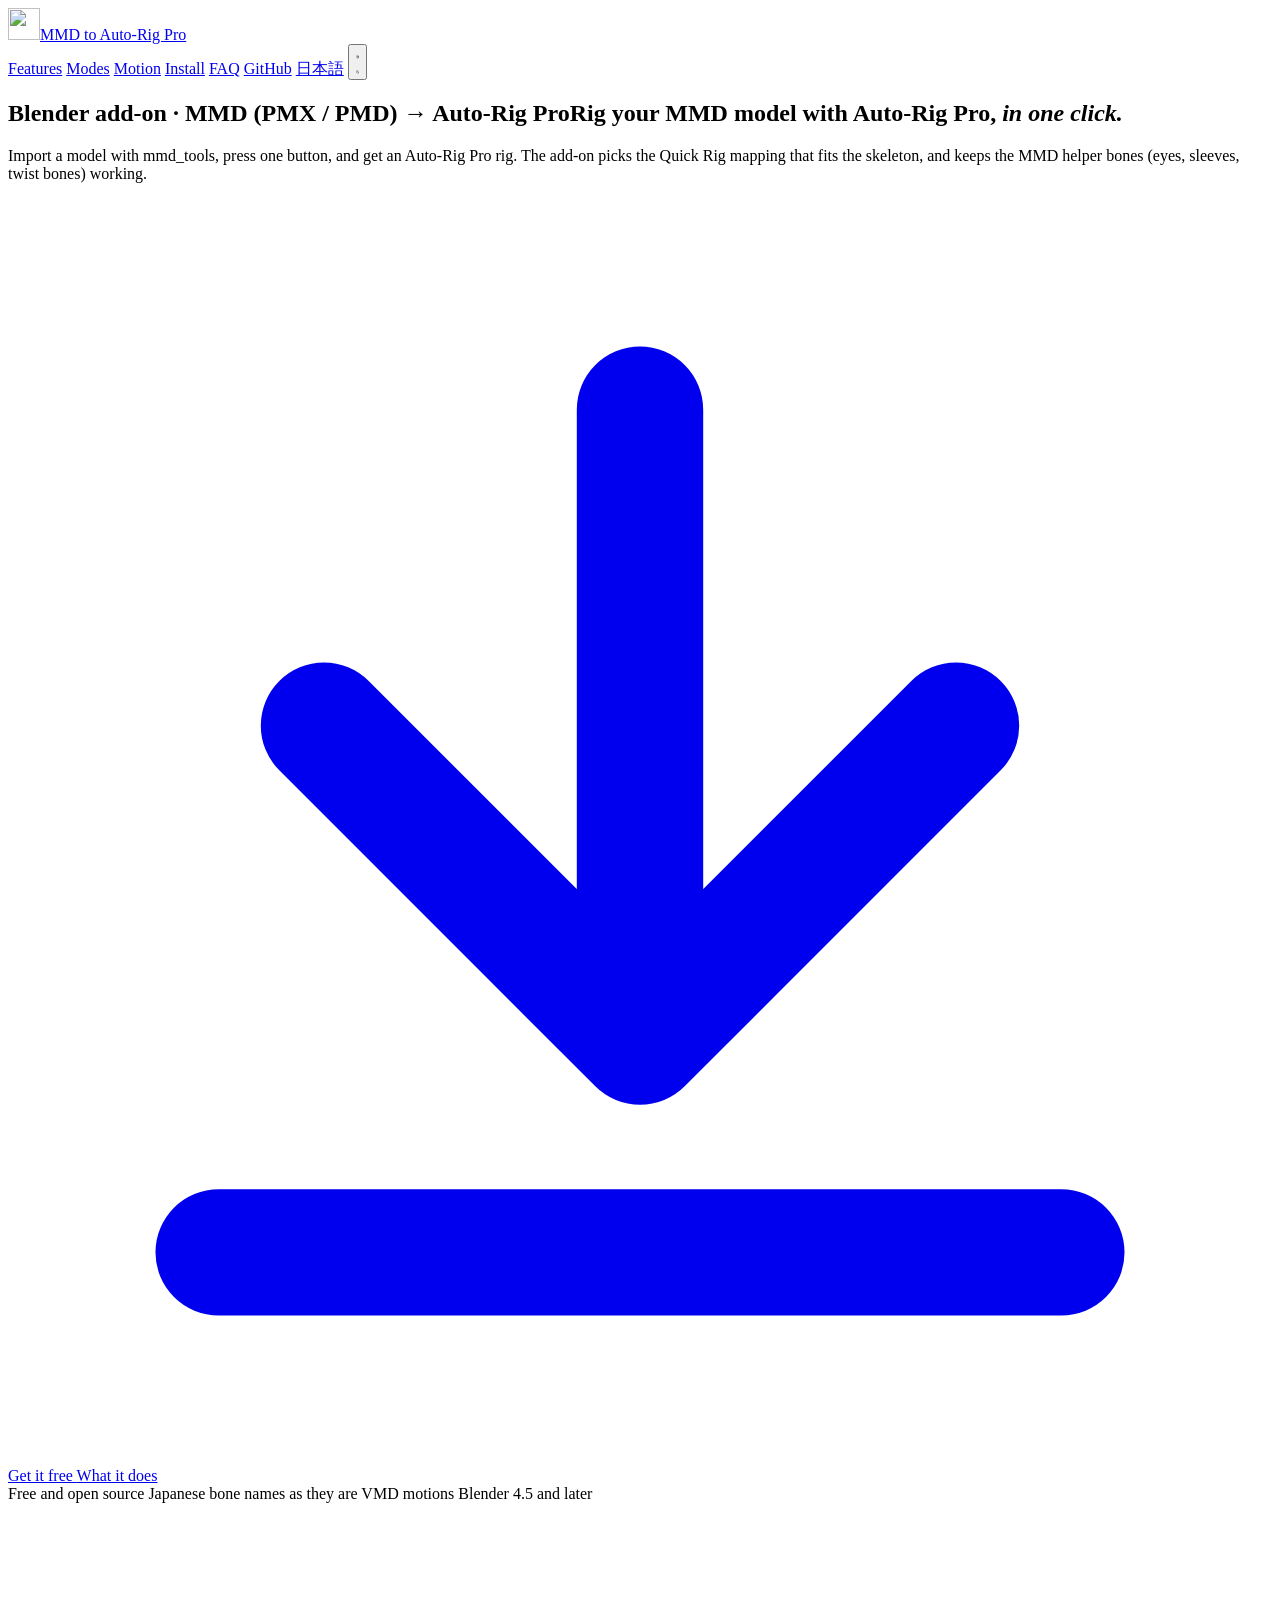
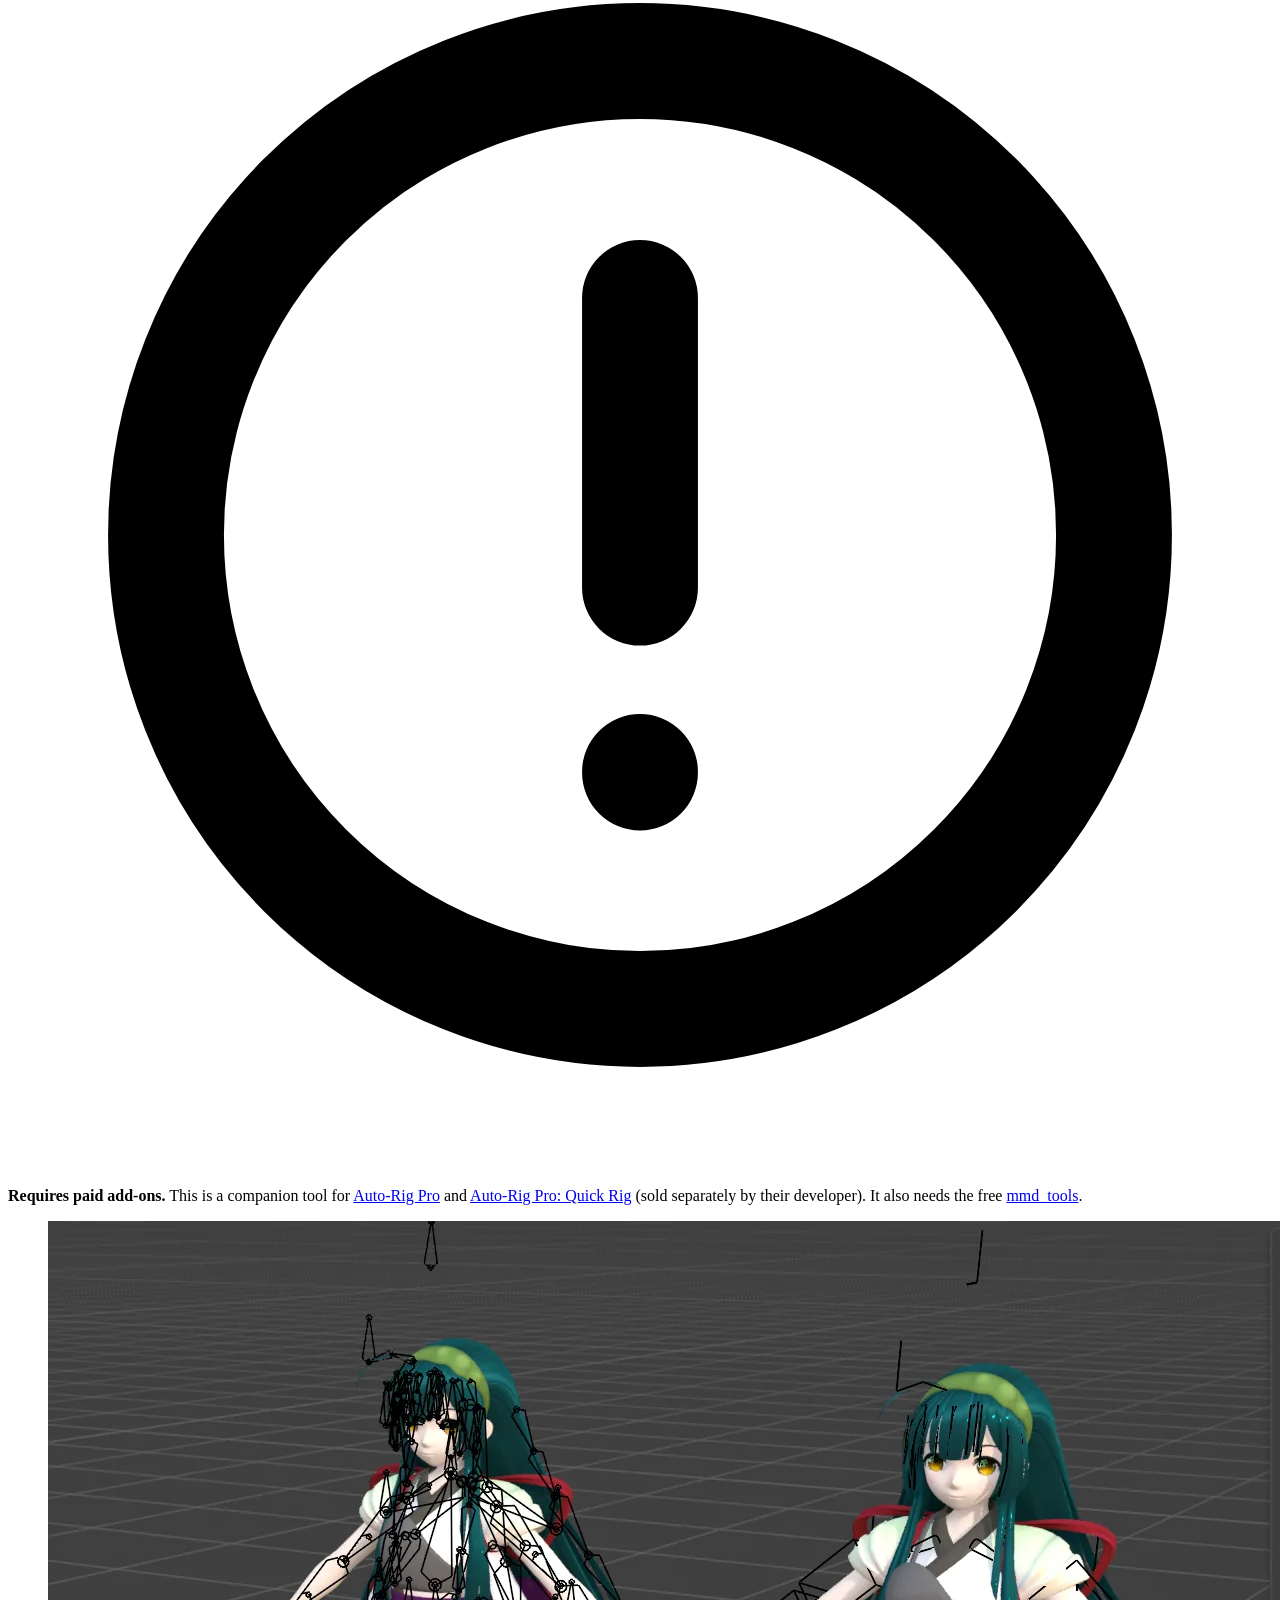
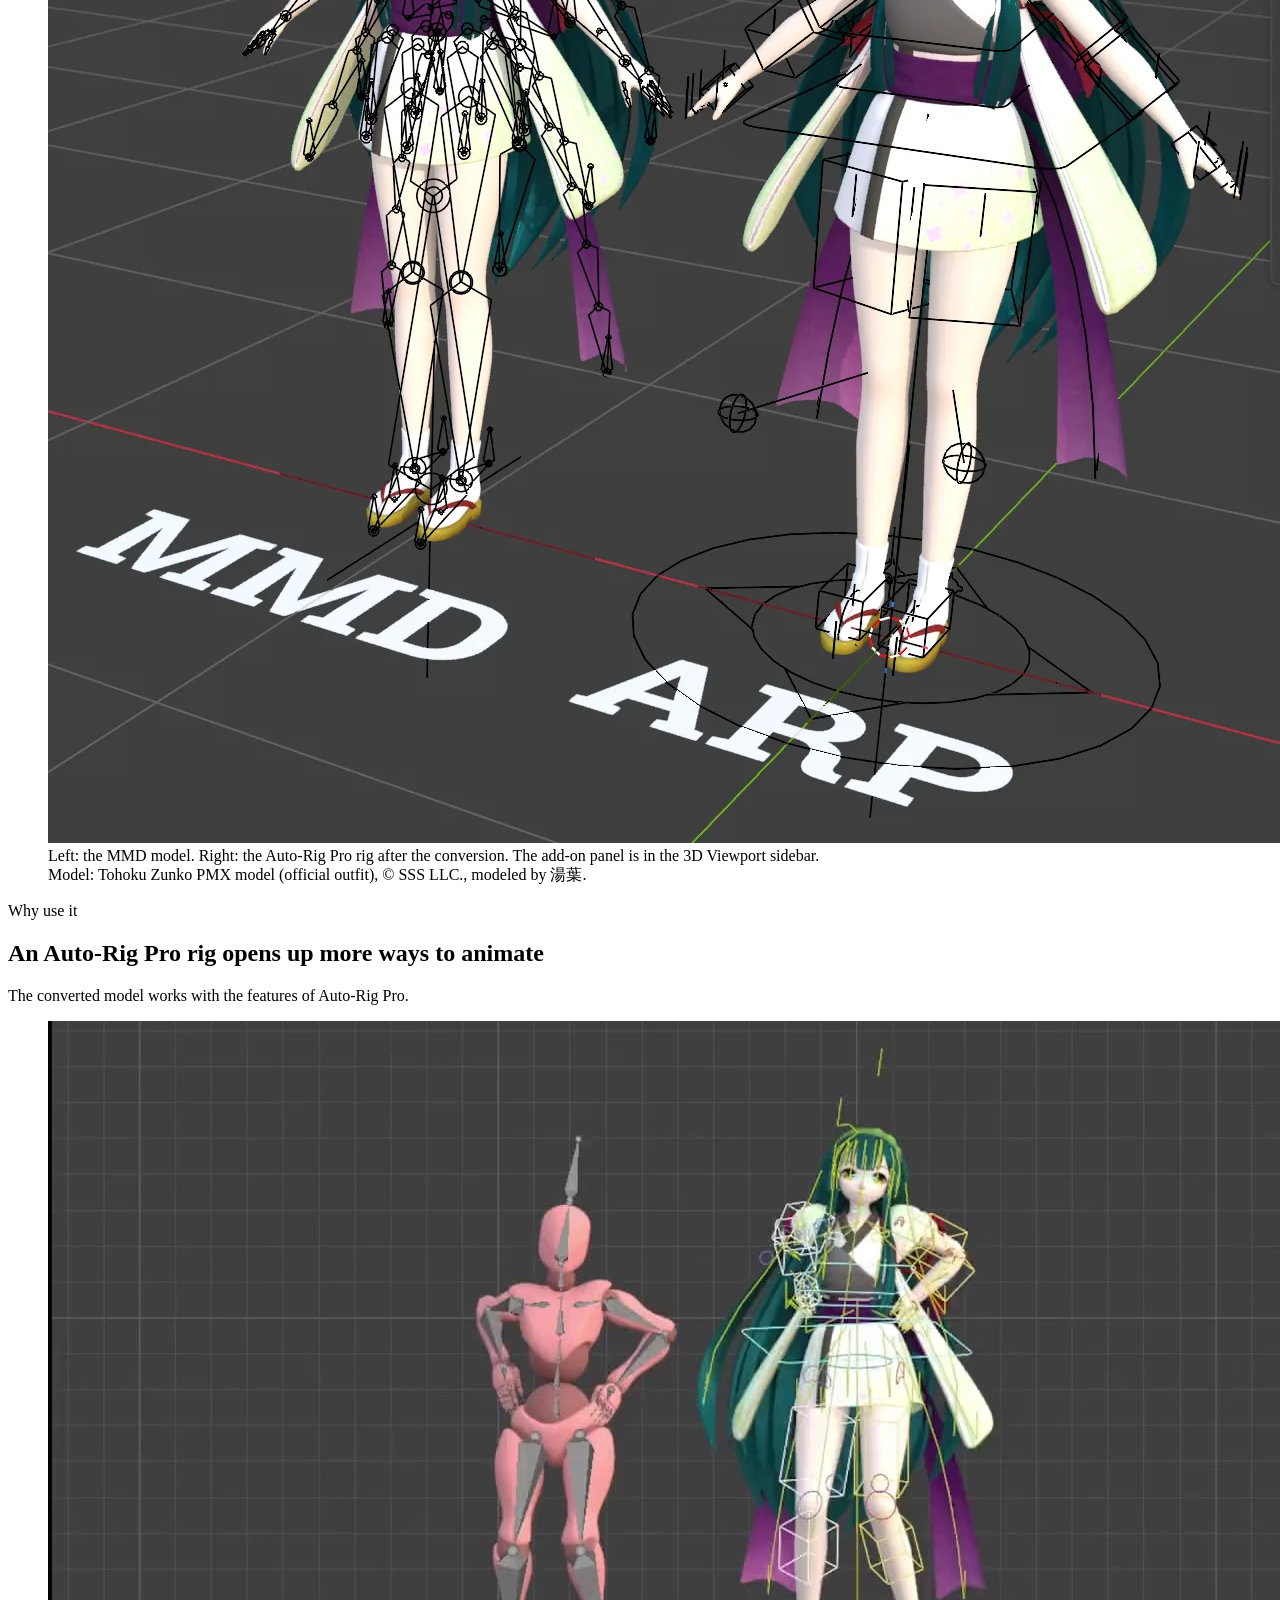
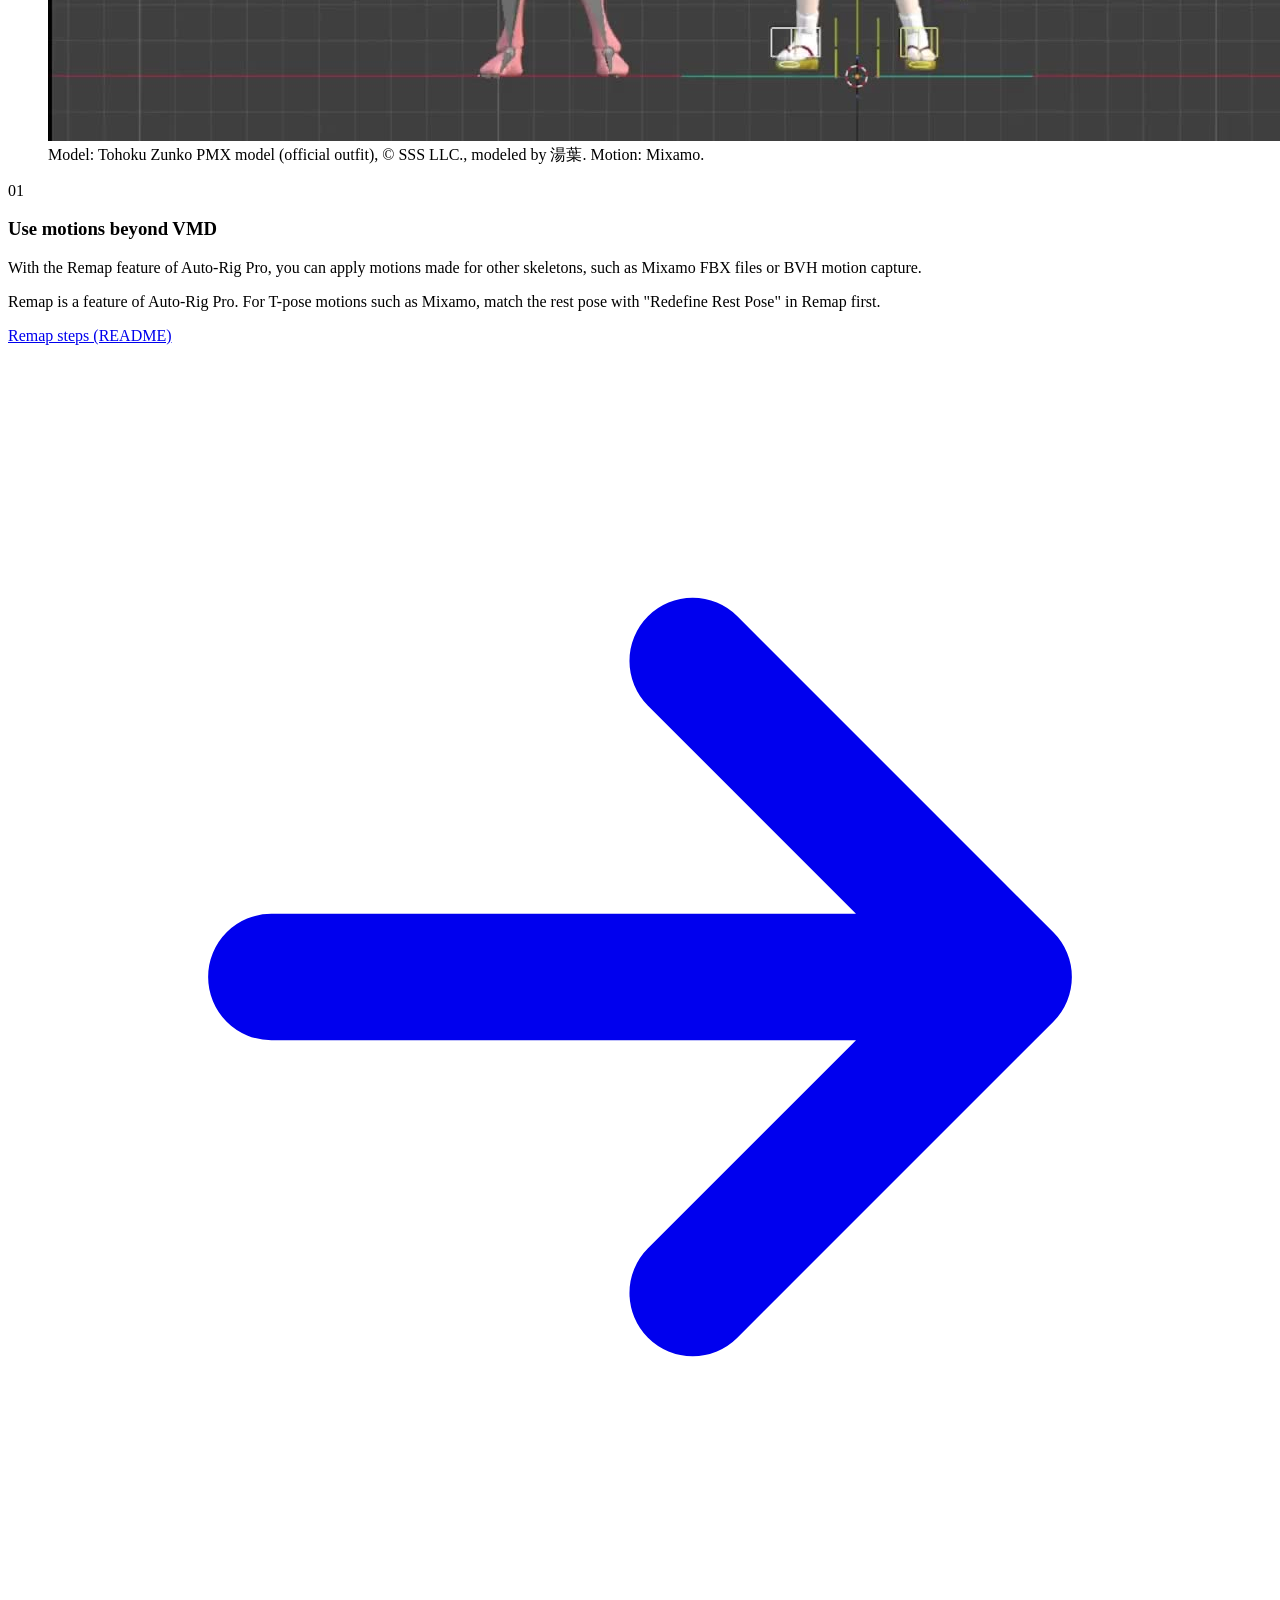
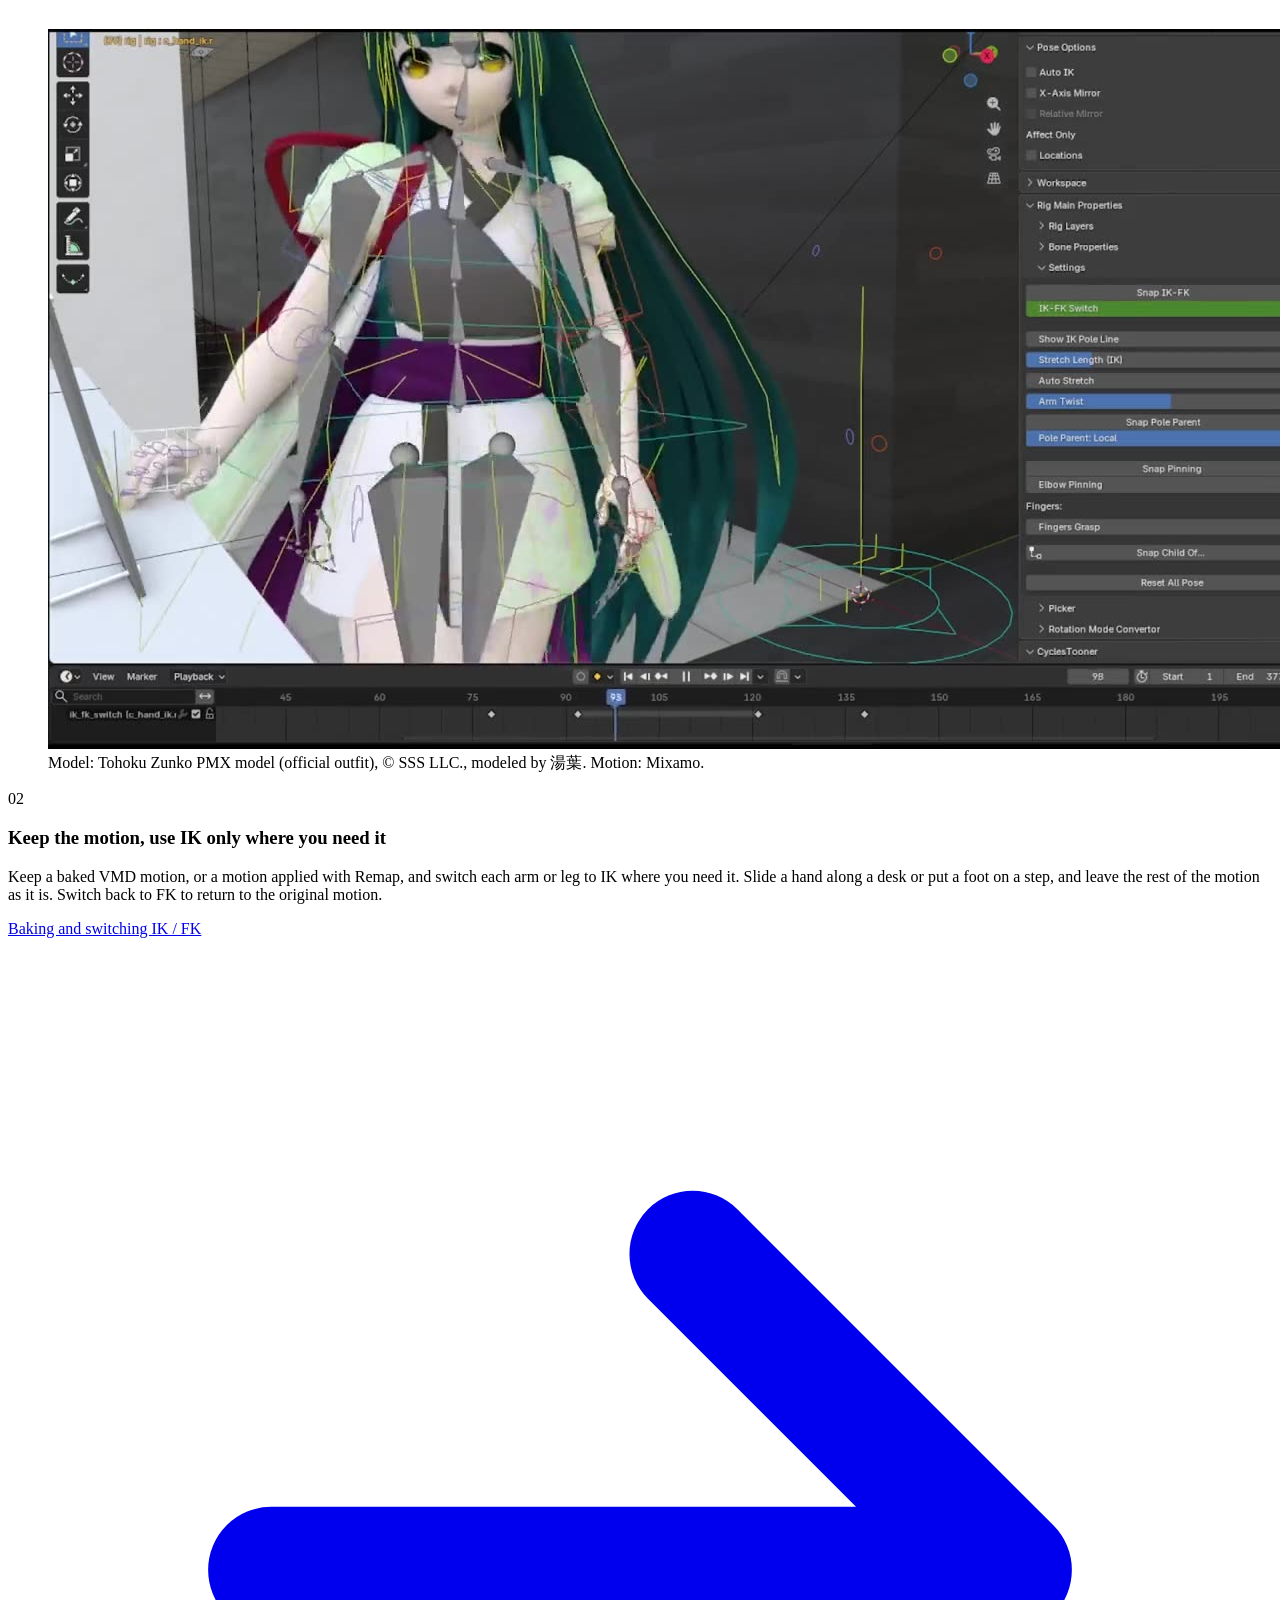
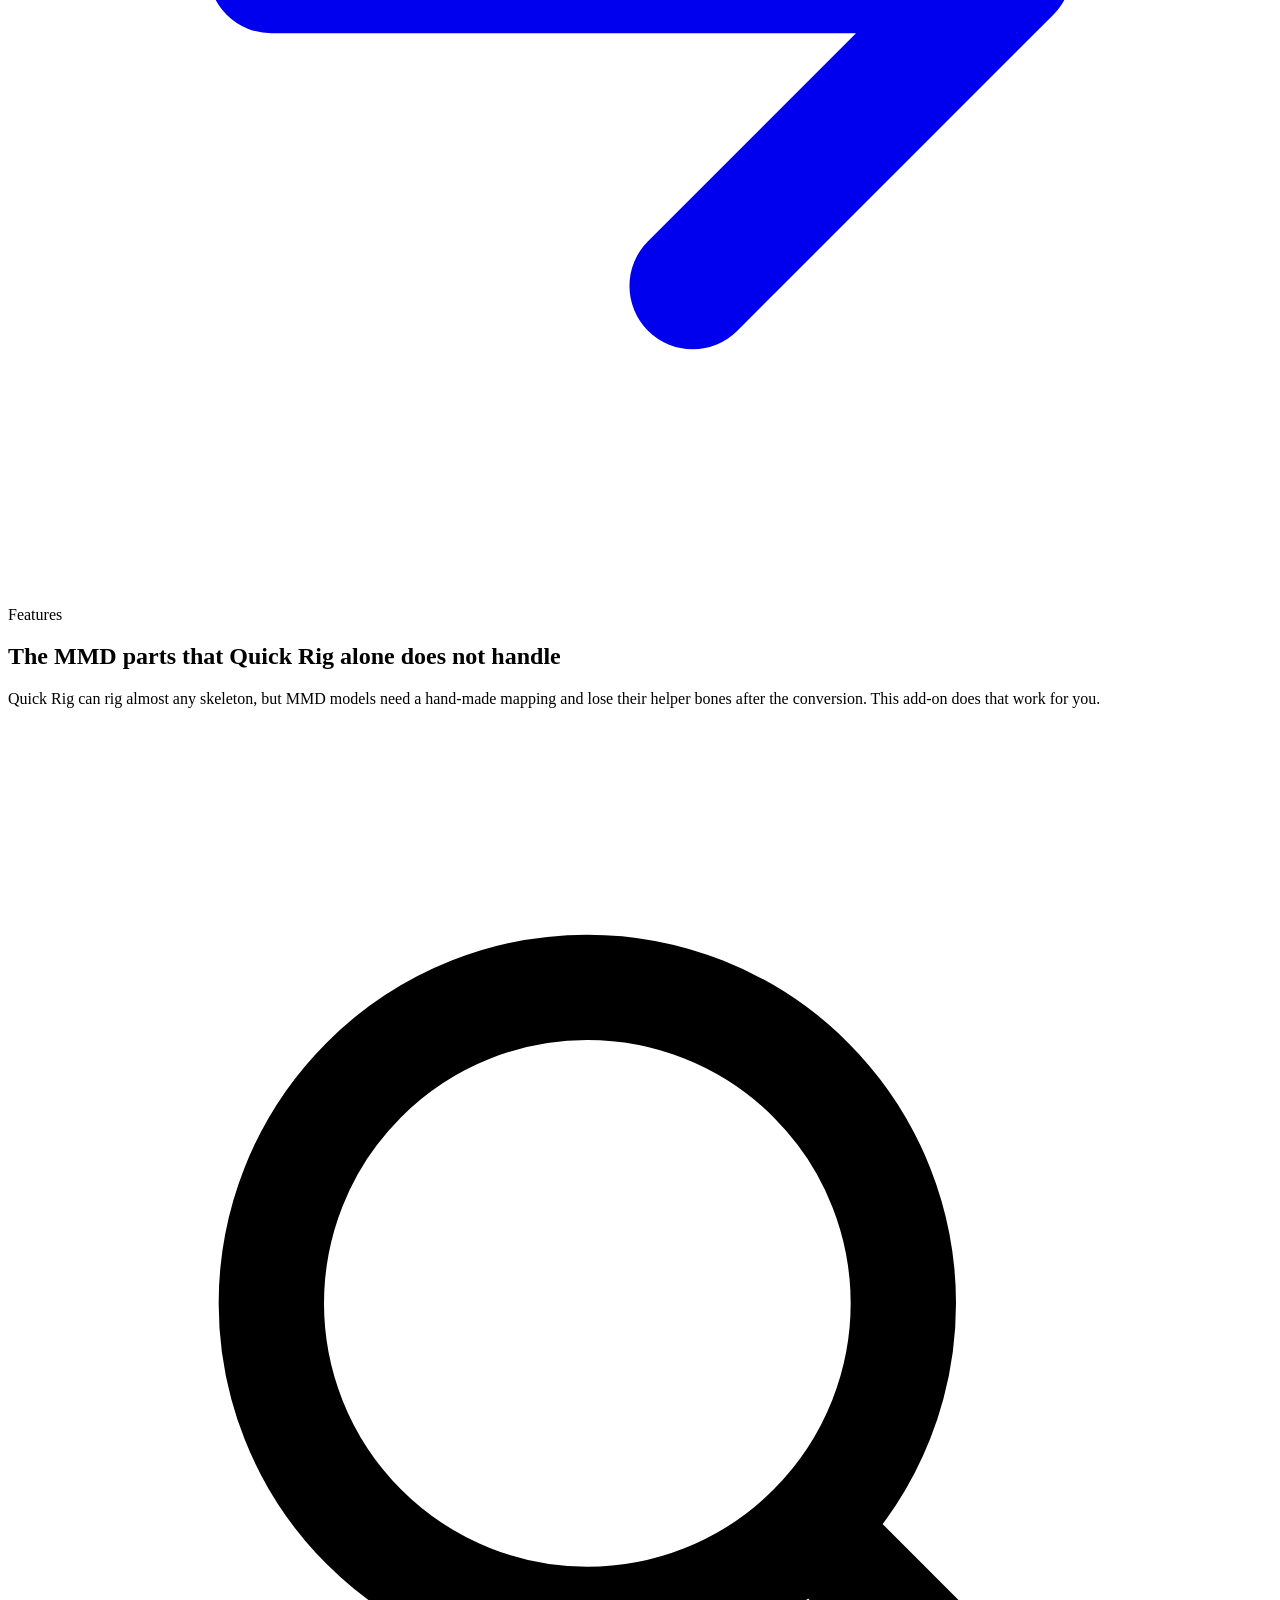
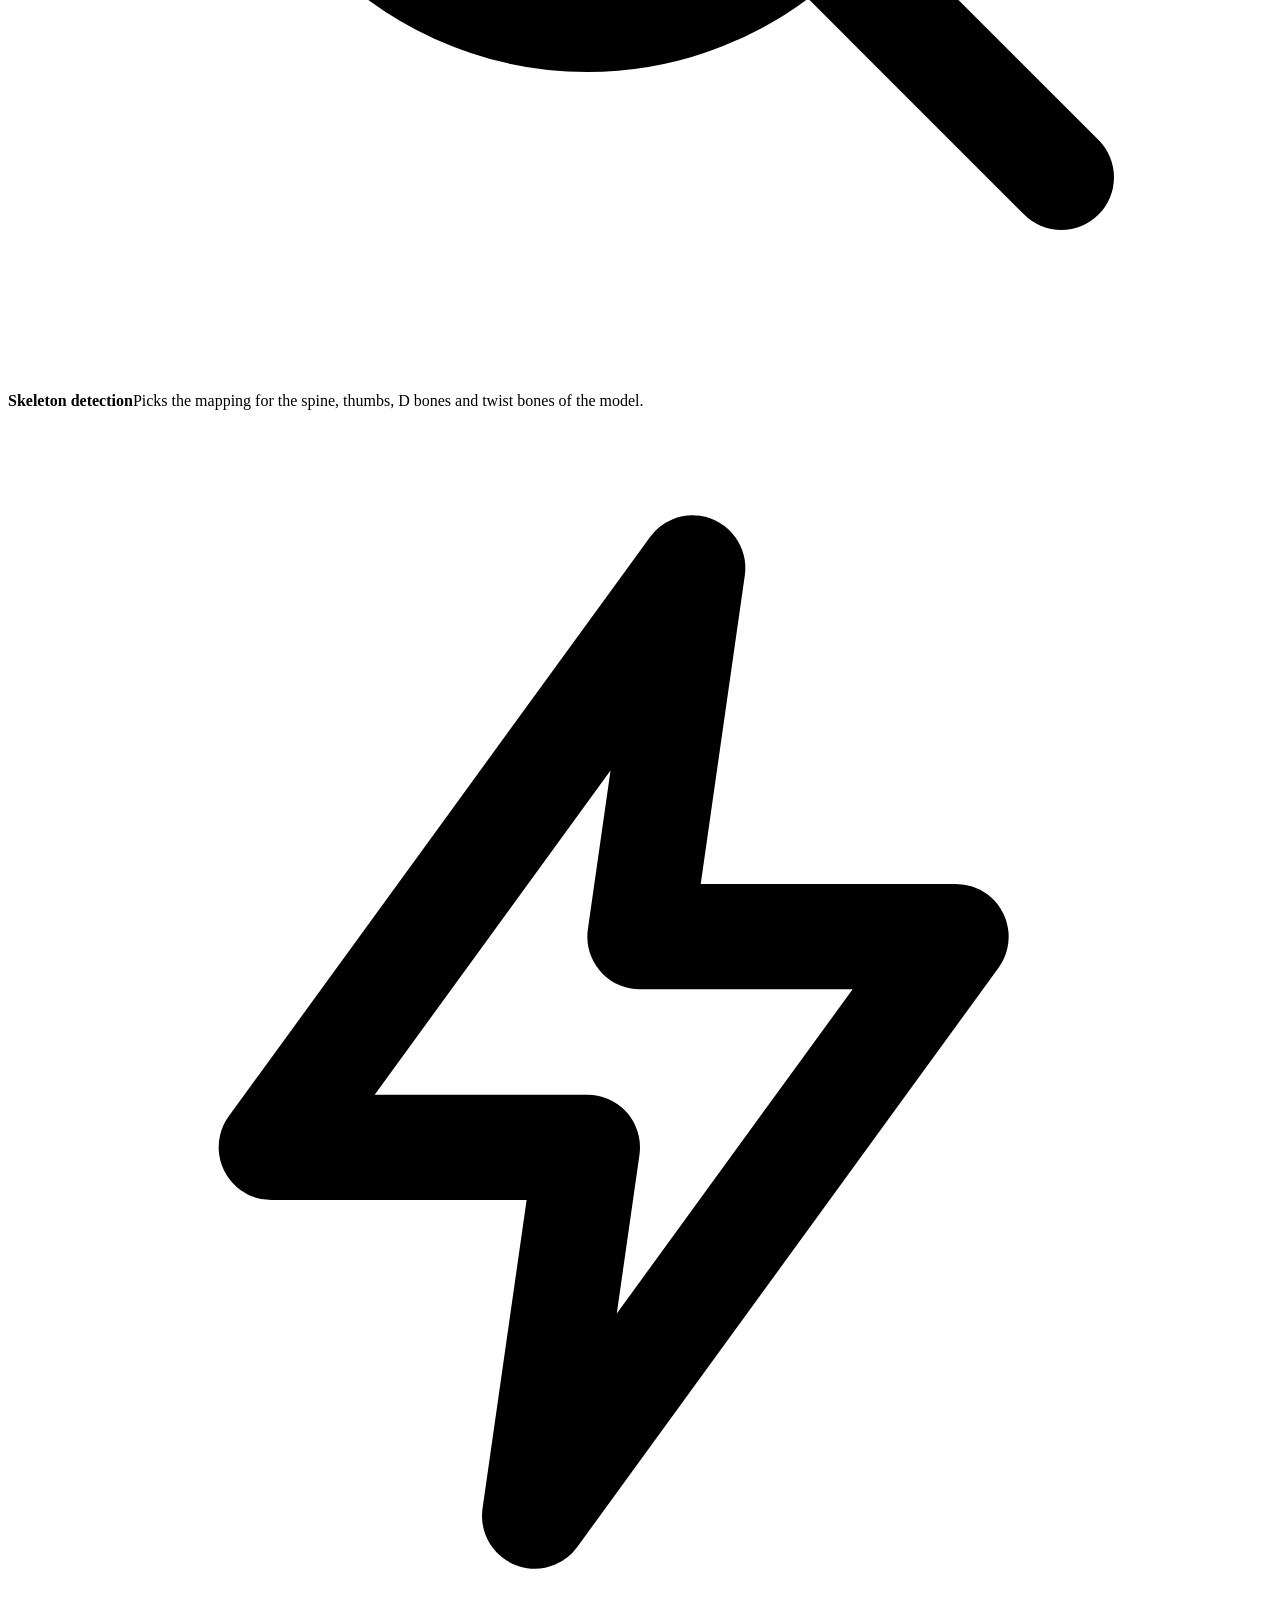
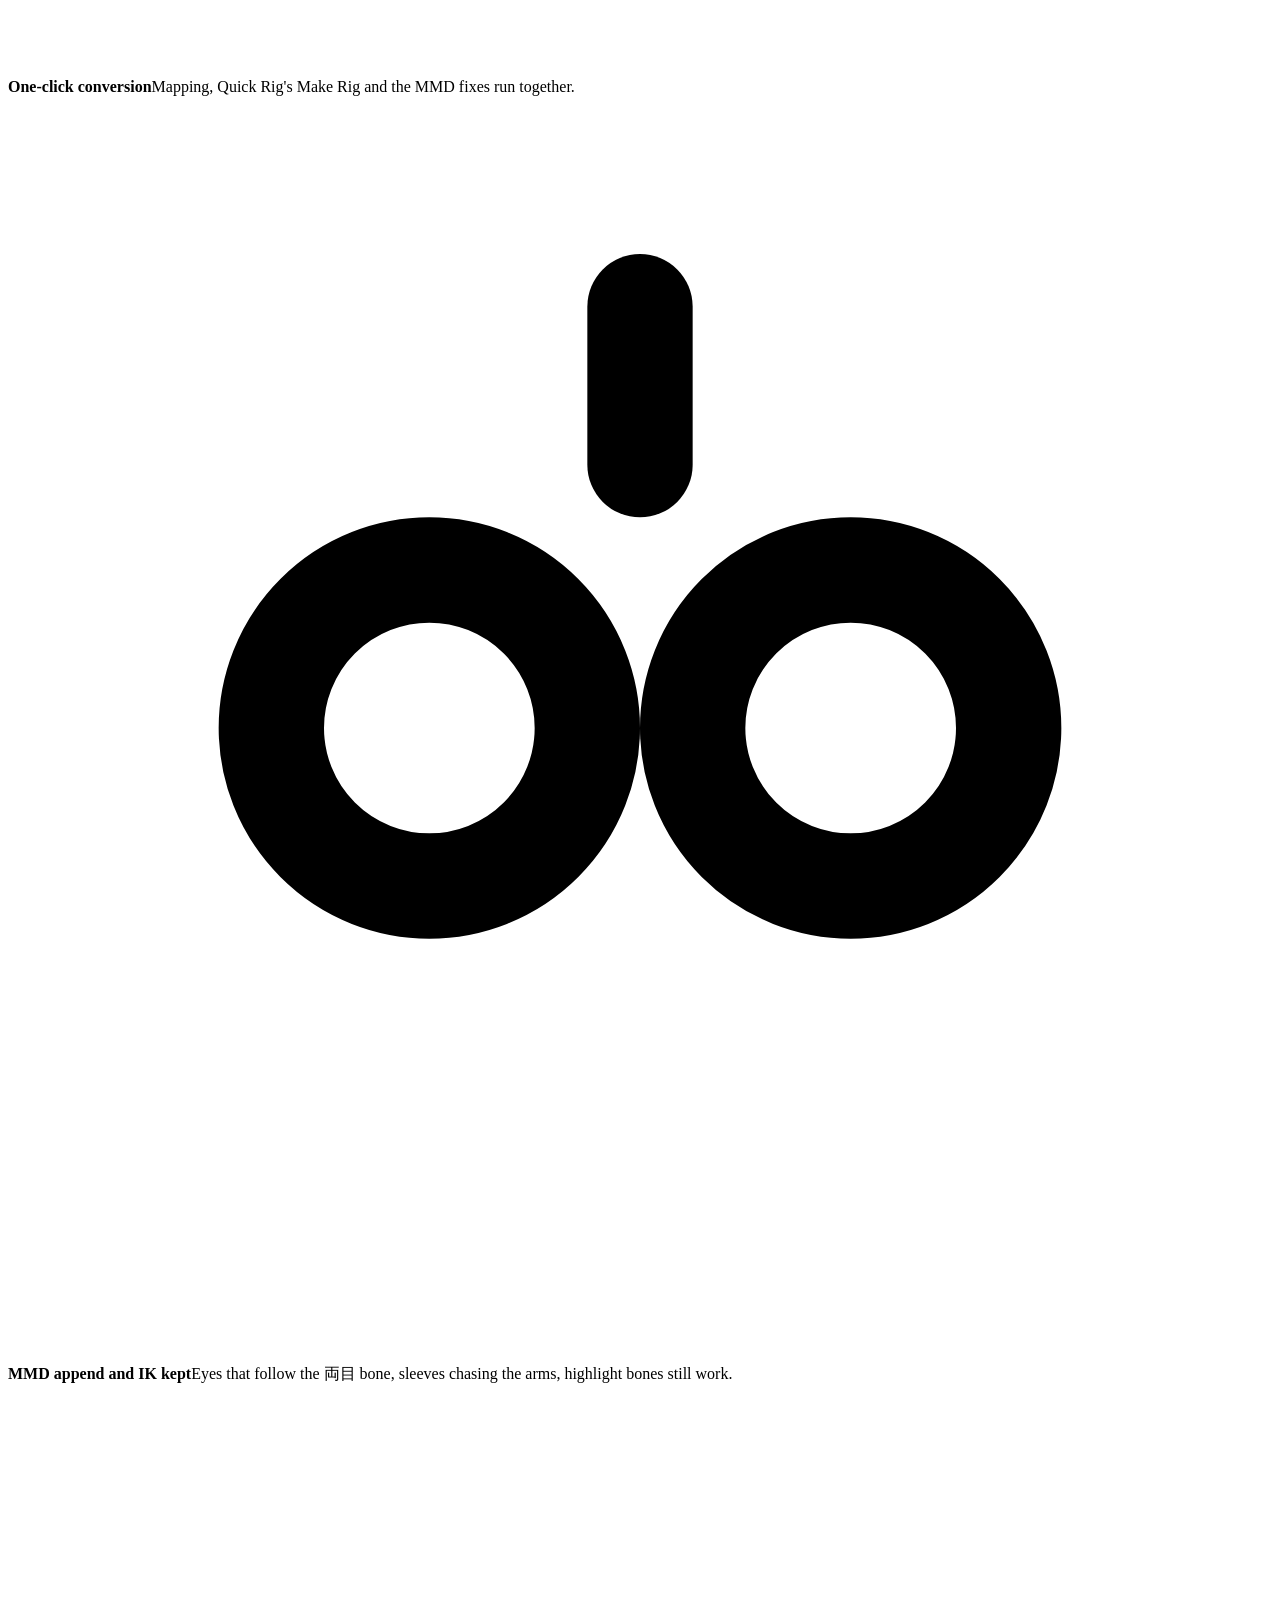
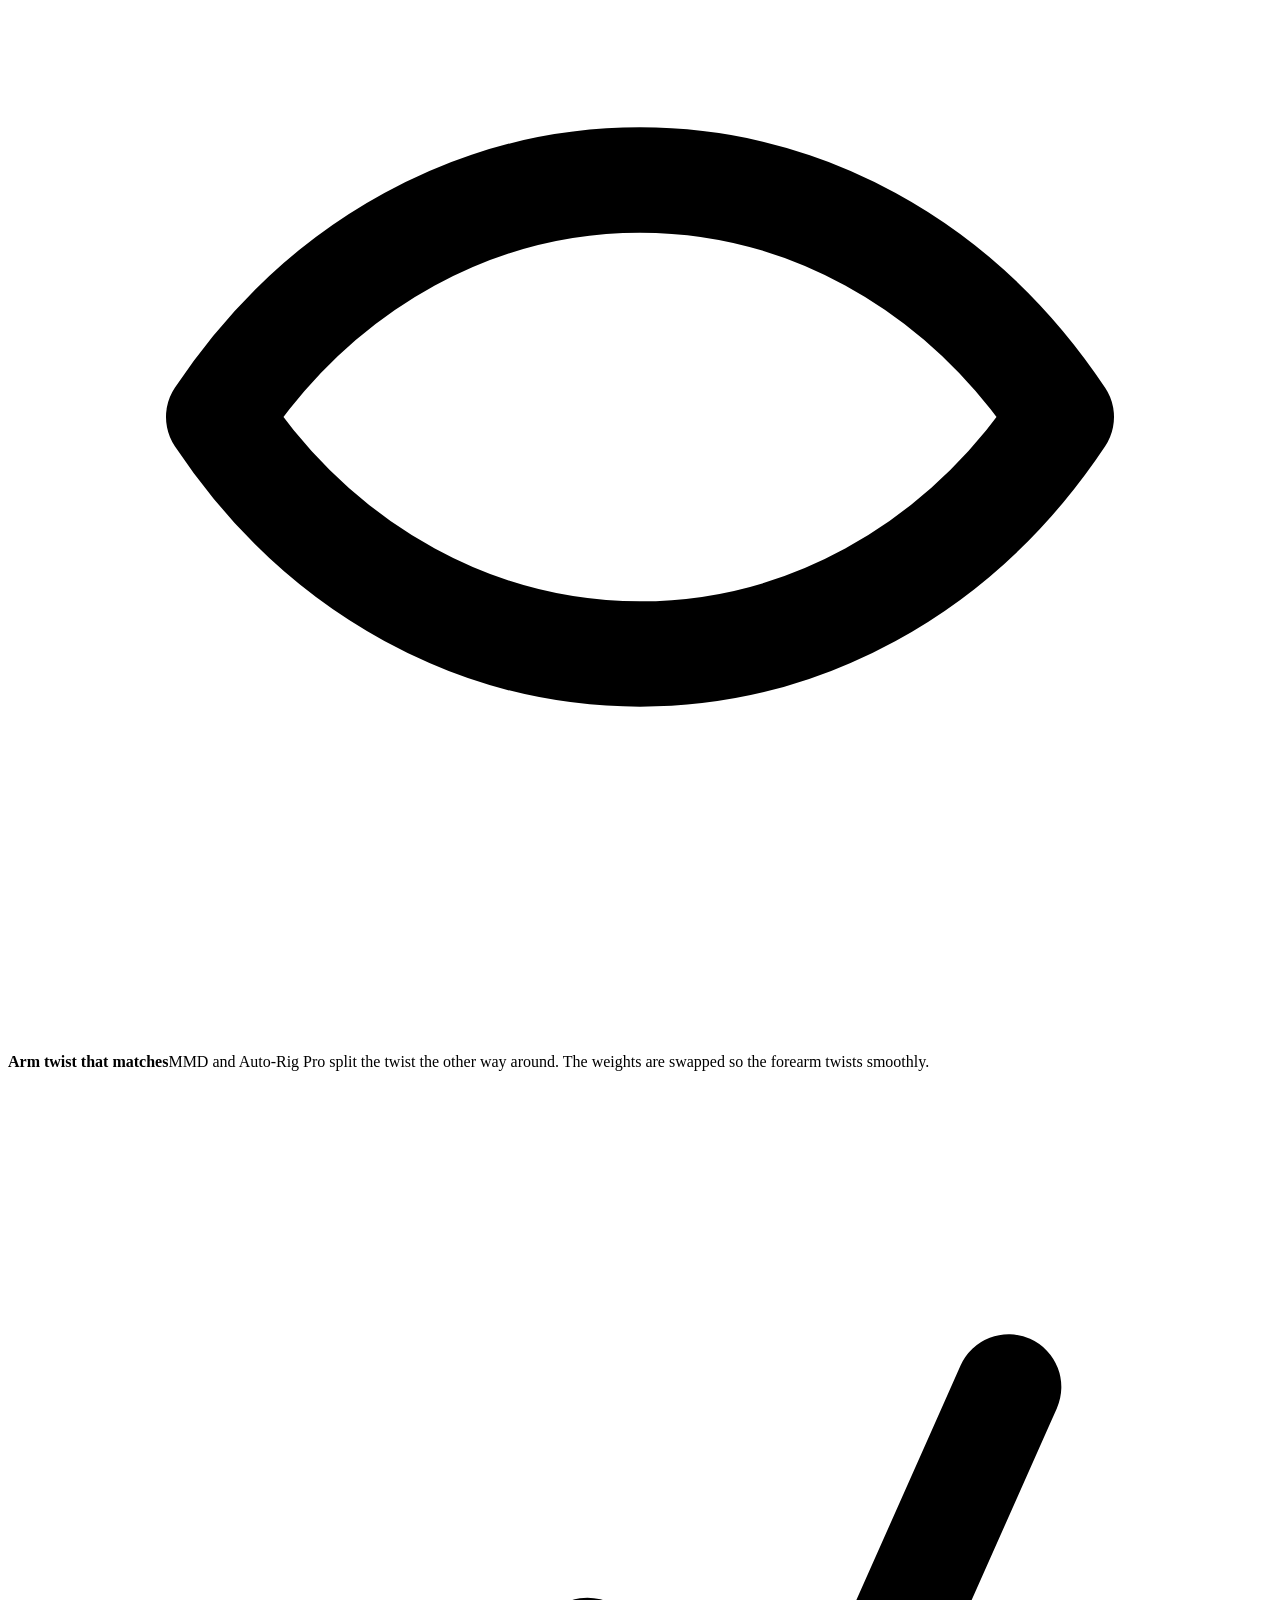
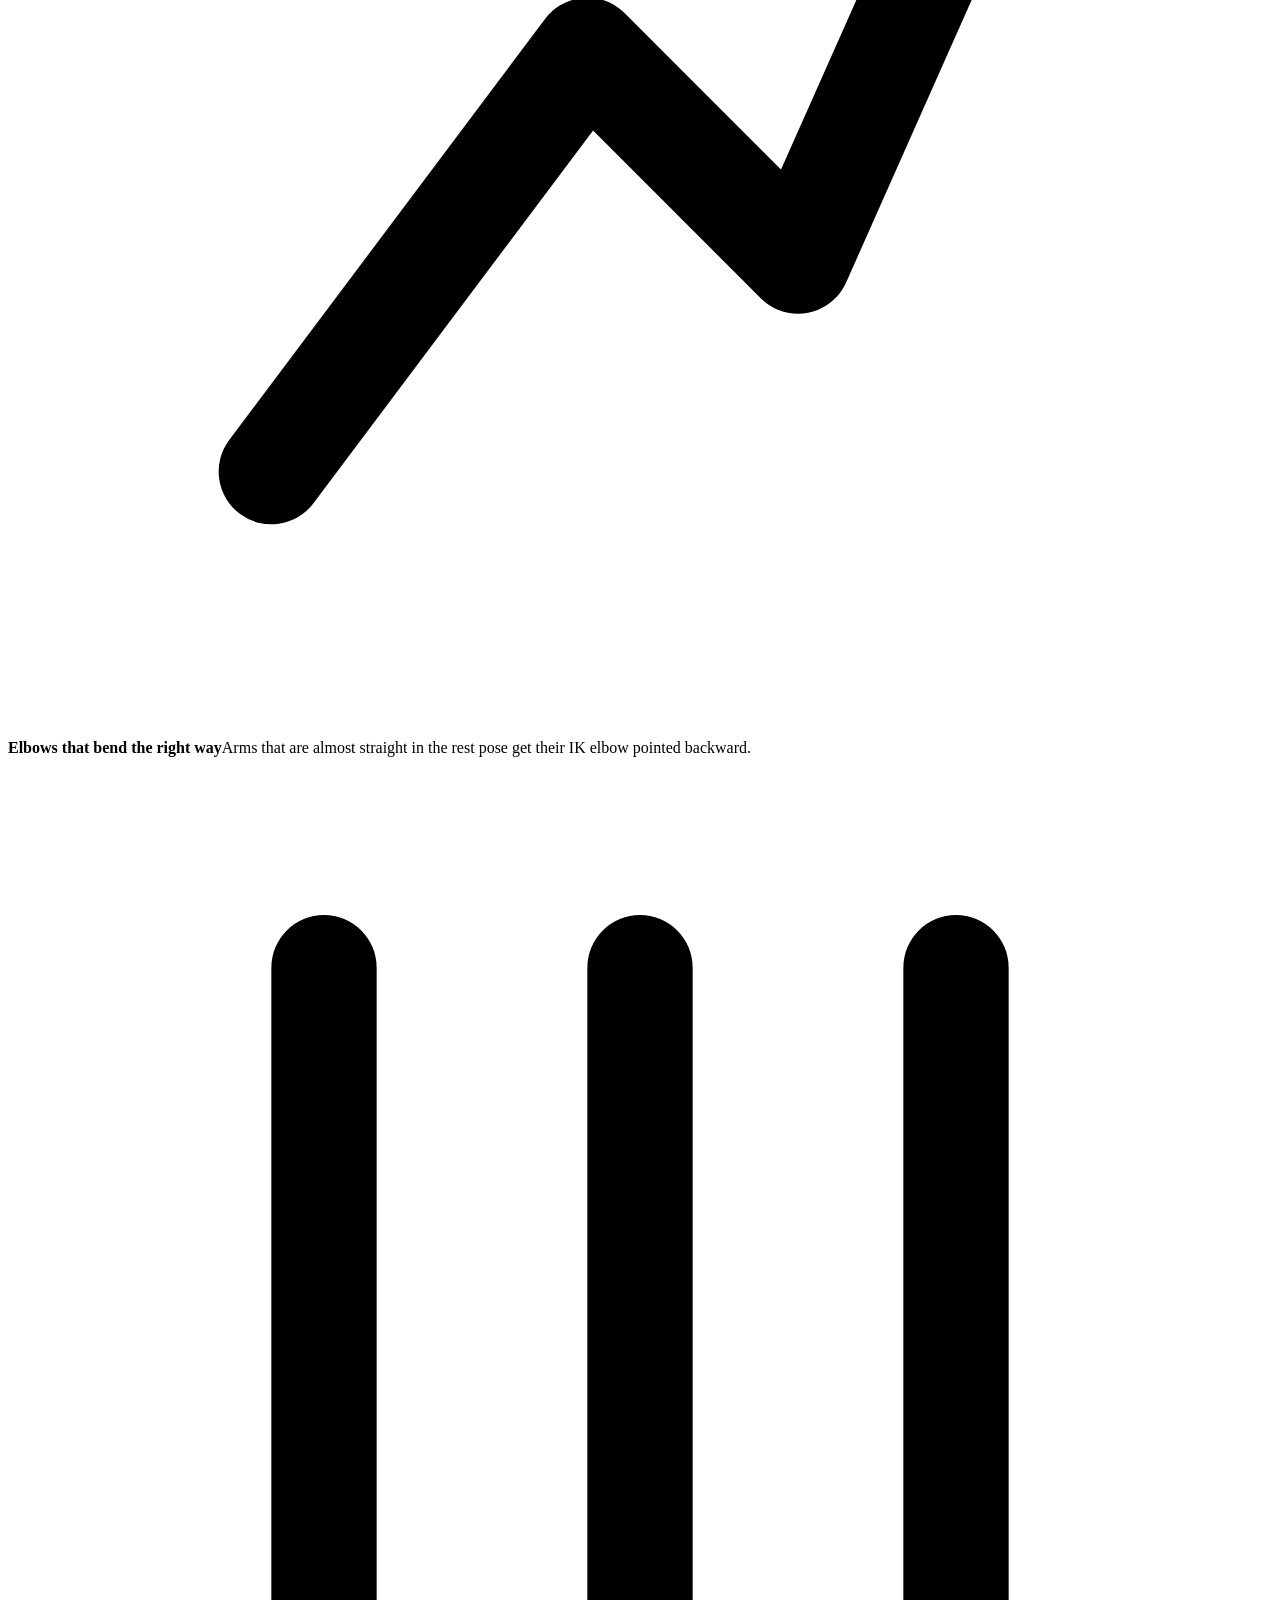
==== commit 069bcb71: "Site: use a screenshot of the conversion as the hero image and widen the hero Co-Authored-By: Claude" ====
--- a/site/public/index.html
+++ b/site/public/index.html
@@ -56,7 +56,7 @@
 <body>
 
 <header class="site-header">
-  <div class="wrap">
+  <div class="wrap wrap-wide">
     <a class="brand" href="#top"><img src="/assets/logo.svg" alt="" width="32" height="32">MMD to Auto-Rig Pro</a>
     <nav class="nav" aria-label="Sections">
       <a href="#features">Features</a>
@@ -77,7 +77,7 @@
 <main id="top">
 
   <section class="hero">
-    <div class="wrap">
+    <div class="wrap wrap-wide">
       <div class="hero-copy">
         <h1><span class="eyebrow">Blender add-on · MMD (PMX / PMD) → Auto-Rig Pro</span><span>Rig your MMD model with <span class="nb">Auto-Rig Pro</span>, <em class="nb">in one click.</em></span></h1>
         <p class="lede">Import a model with mmd_tools, press one button, and get an Auto-Rig Pro rig. The add-on picks the Quick Rig mapping that fits the skeleton, and keeps the MMD helper bones (eyes, sleeves, twist bones) working.</p>
@@ -100,28 +100,10 @@
             <p><b>Requires paid add-ons.</b> This is a companion tool for <a href="https://superhivemarket.com/products/auto-rig-pro">Auto-Rig Pro</a> and <a href="https://superhivemarket.com/products/auto-rig-pro-quick-rig">Auto-Rig Pro: Quick Rig</a> (sold separately by their developer). It also needs the free <a href="https://extensions.blender.org/add-ons/mmd-tools/">mmd_tools</a>.</p>
           </div>
         </div>
-      </div>
+        </div>
       <figure class="shot">
-        <div class="panel" aria-hidden="true">
-          <div class="p-tabs"><span>Item</span><span>Tool</span><span>View</span><span class="on">MMD ARP</span></div>
-          <div class="p-head">MMD to Auto-Rig Pro</div>
-          <div class="p-body">
-            <div class="p-obj"><i></i>model_arm</div>
-            <div class="seg"><span class="on">Convert</span><span>Preserve</span></div>
-            <div class="p-row"><span class="p-label">Preset</span><span class="field">Auto</span></div>
-            <div class="p-row"><span class="p-label">Arms</span><span class="seg"><span>IK</span><span class="on">FK</span></span></div>
-            <div class="p-row"><span class="p-label">Legs</span><span class="seg"><span class="on">IK</span><span>FK</span></span></div>
-            <div class="p-row"><span class="p-label">Other Bones</span><span class="field">Line</span></div>
-            <div class="p-row"><span class="check"><i></i>Bake Motion</span><span class="p-muted">dance_bone</span></div>
-            <div class="p-box">
-              <span>Convert:  MMD_std_D</span>
-              <span>Preserve: MMD_P_std</span>
-              <span class="p-btn small">Detect Again</span>
-            </div>
-            <div class="p-btn">Convert to Auto-Rig Pro</div>
-          </div>
-        </div>
-        <figcaption>The add-on panel in the 3D Viewport sidebar. Everything happens from here.</figcaption>
+        <img src="assets/media/hero.webp" width="1776" height="1222" alt="An MMD model with its MMD skeleton (left) and the same model converted to an Auto-Rig Pro rig (right), with the add-on panel in the Blender sidebar" fetchpriority="high">
+        <figcaption>Left: the MMD model. Right: the Auto-Rig Pro rig after the conversion. The add-on panel is in the 3D Viewport sidebar.<br>Model: Tohoku Zunko PMX model (official outfit), © SSS LLC., modeled by 湯葉.</figcaption>
       </figure>
     </div>
   </section>
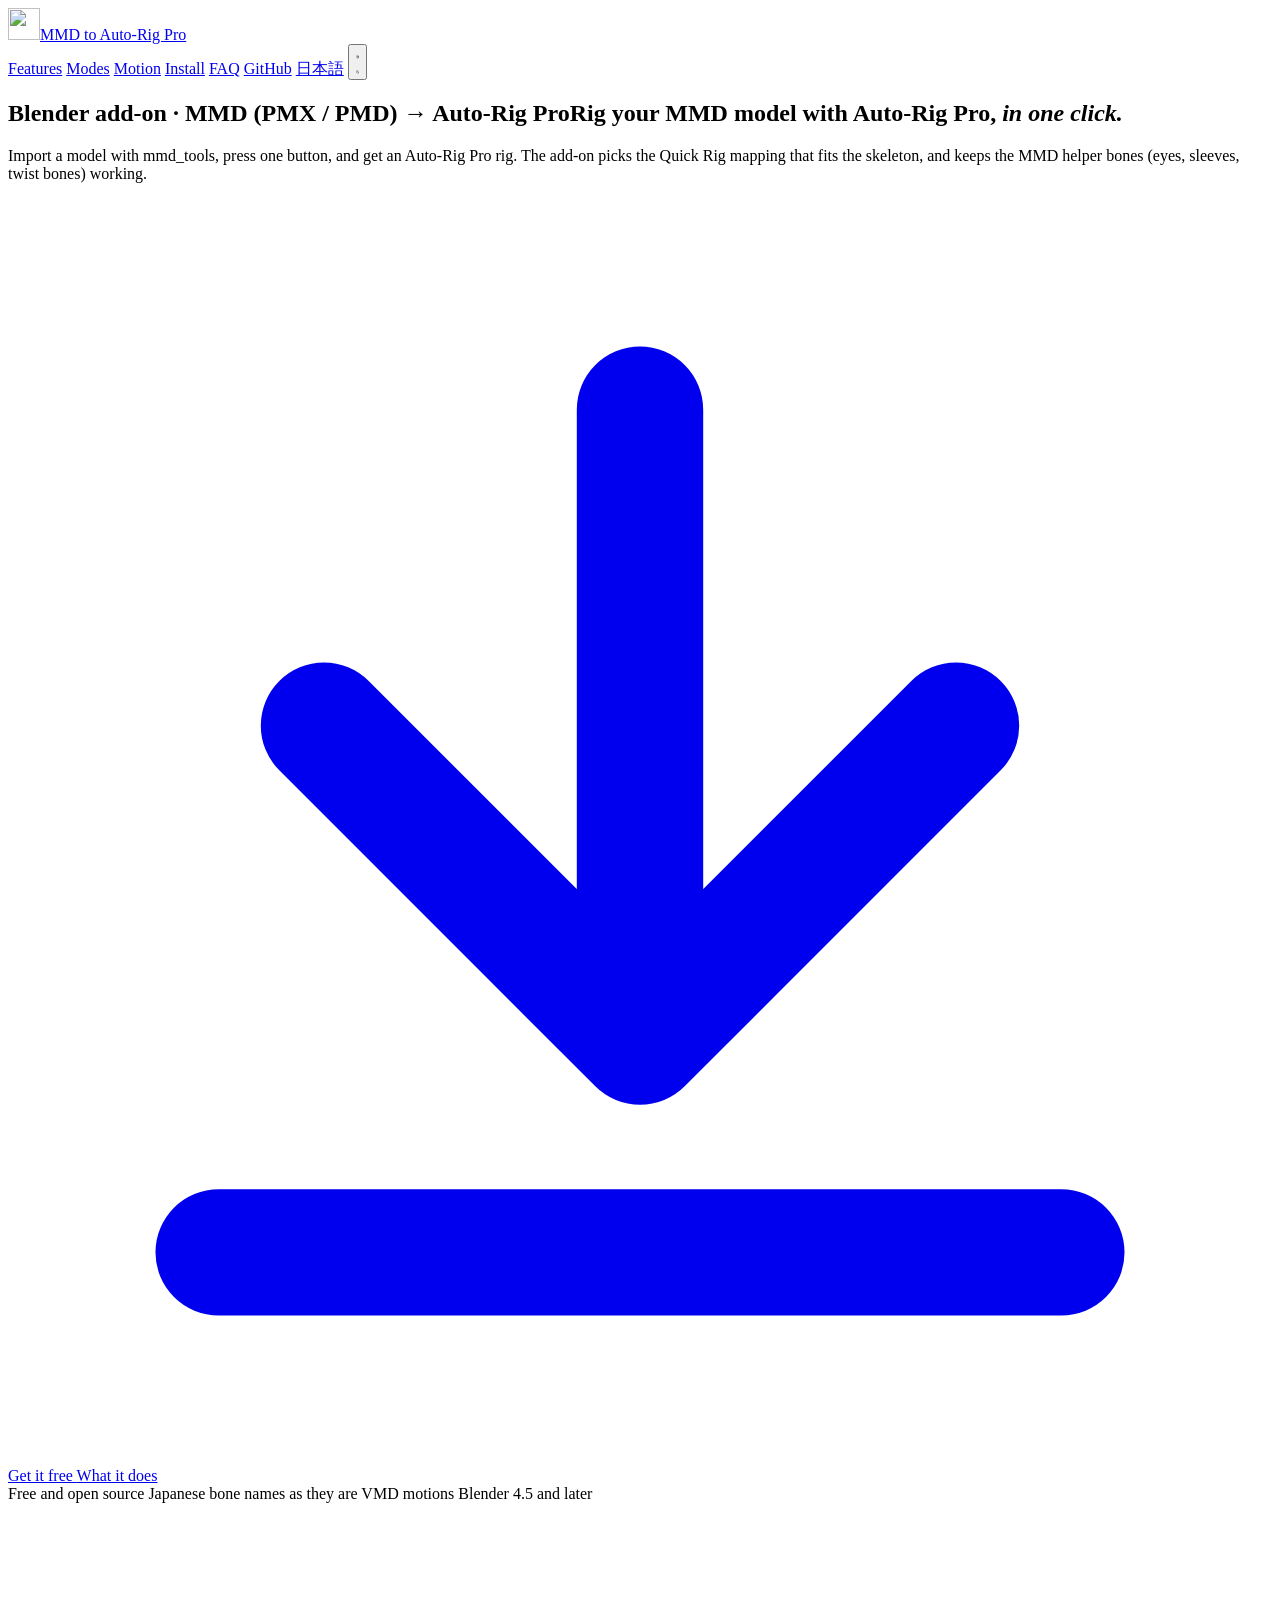
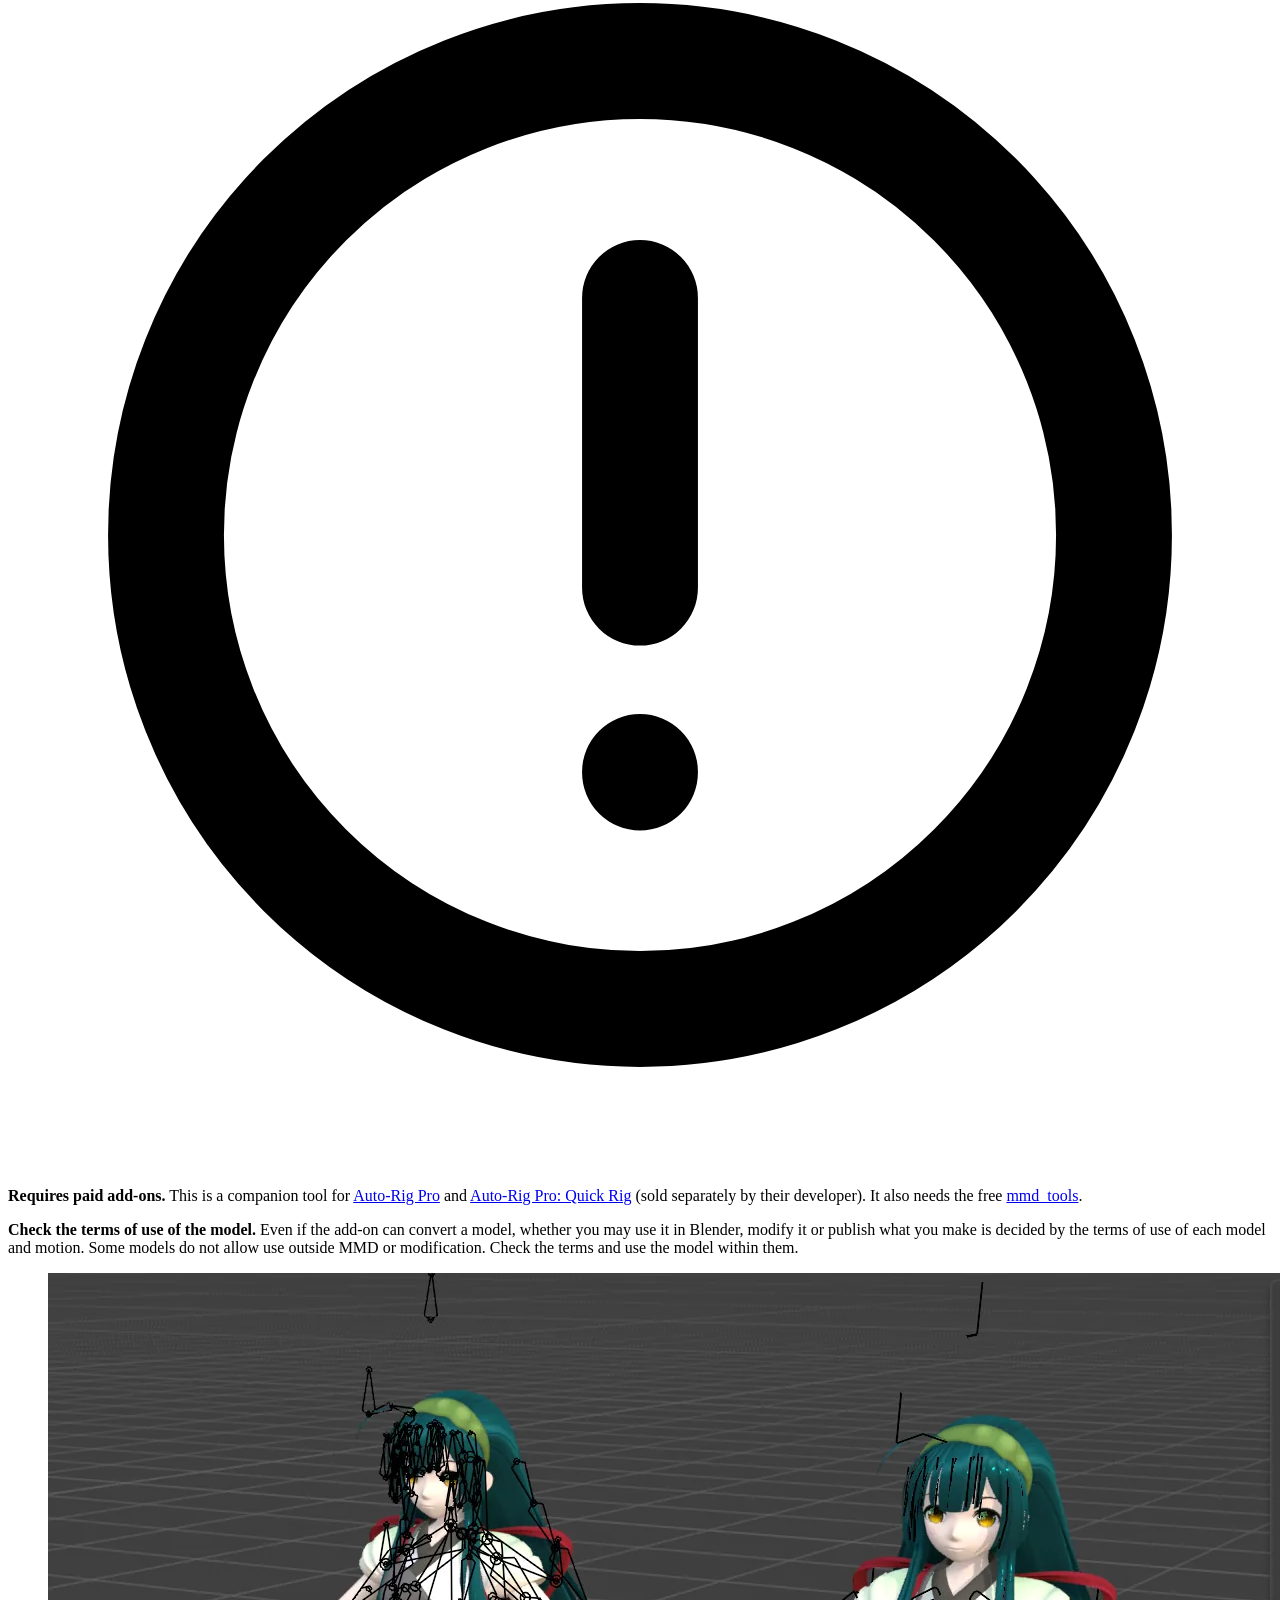
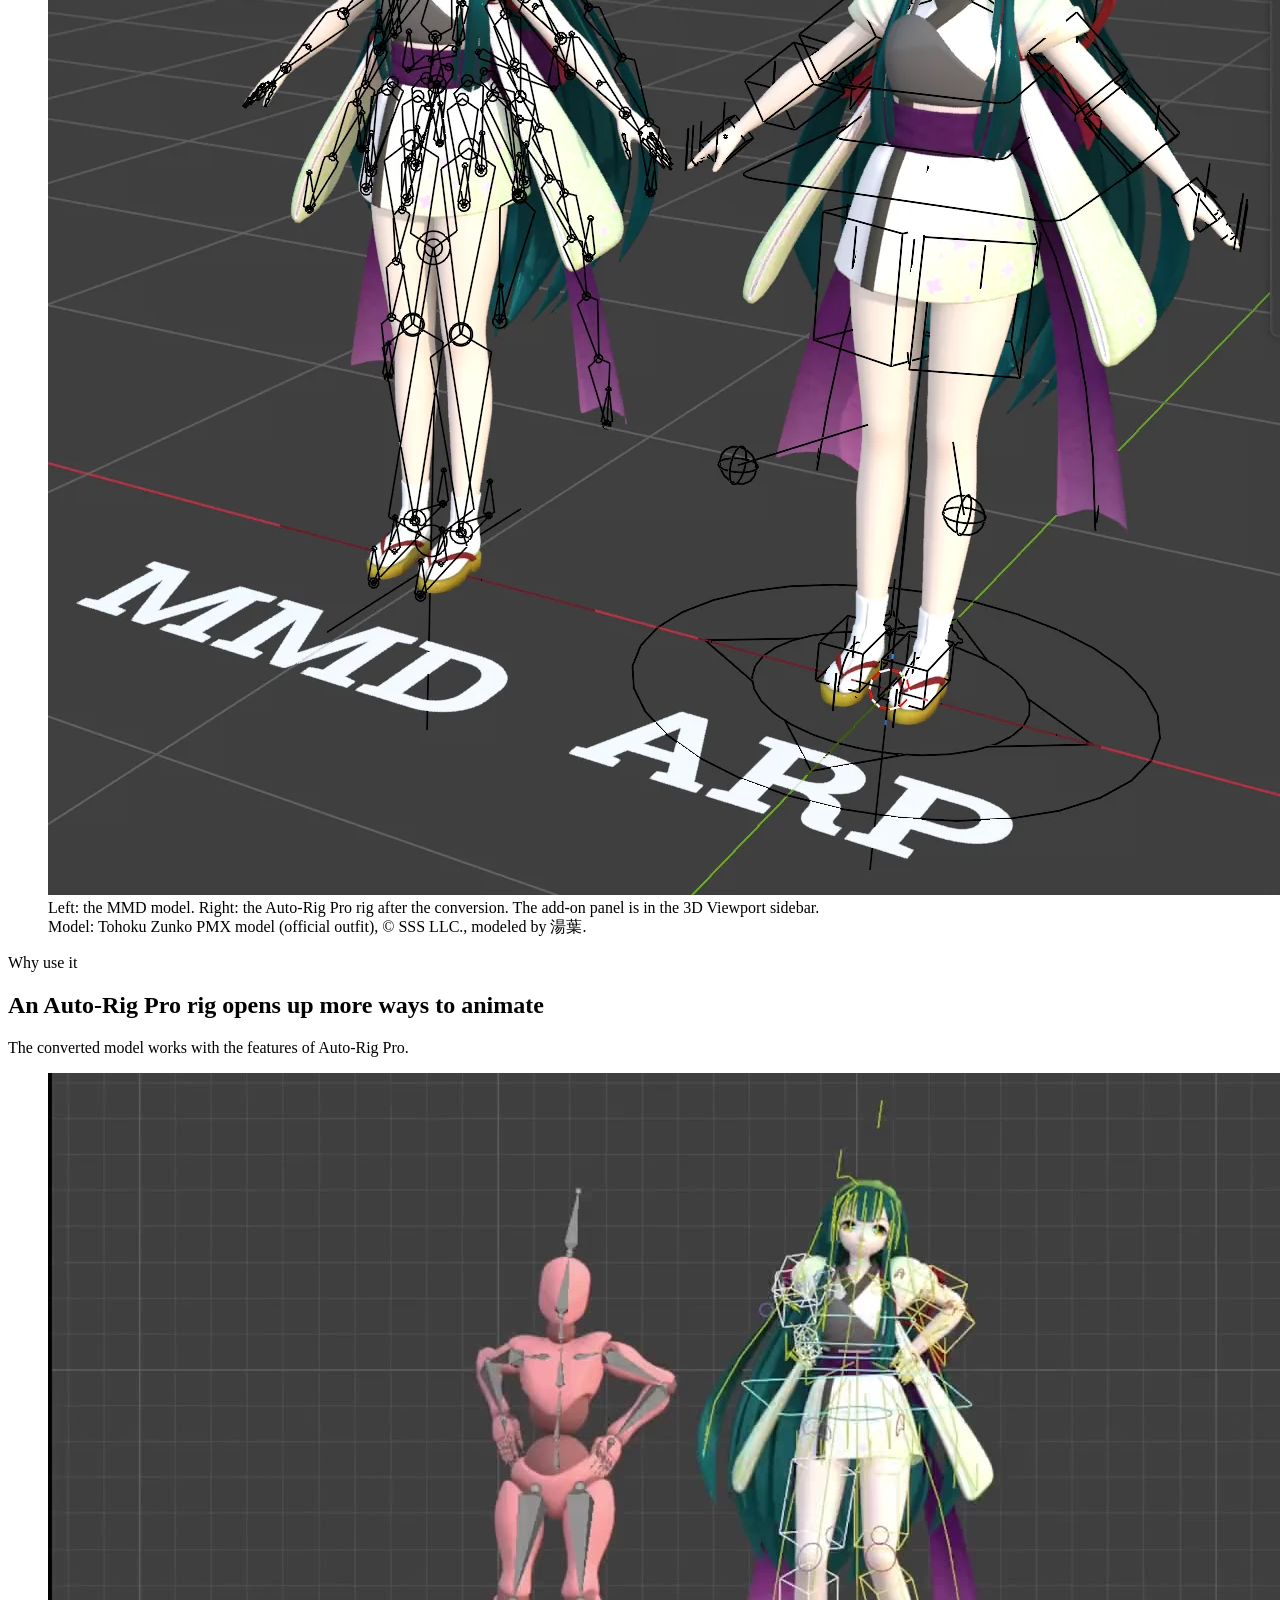
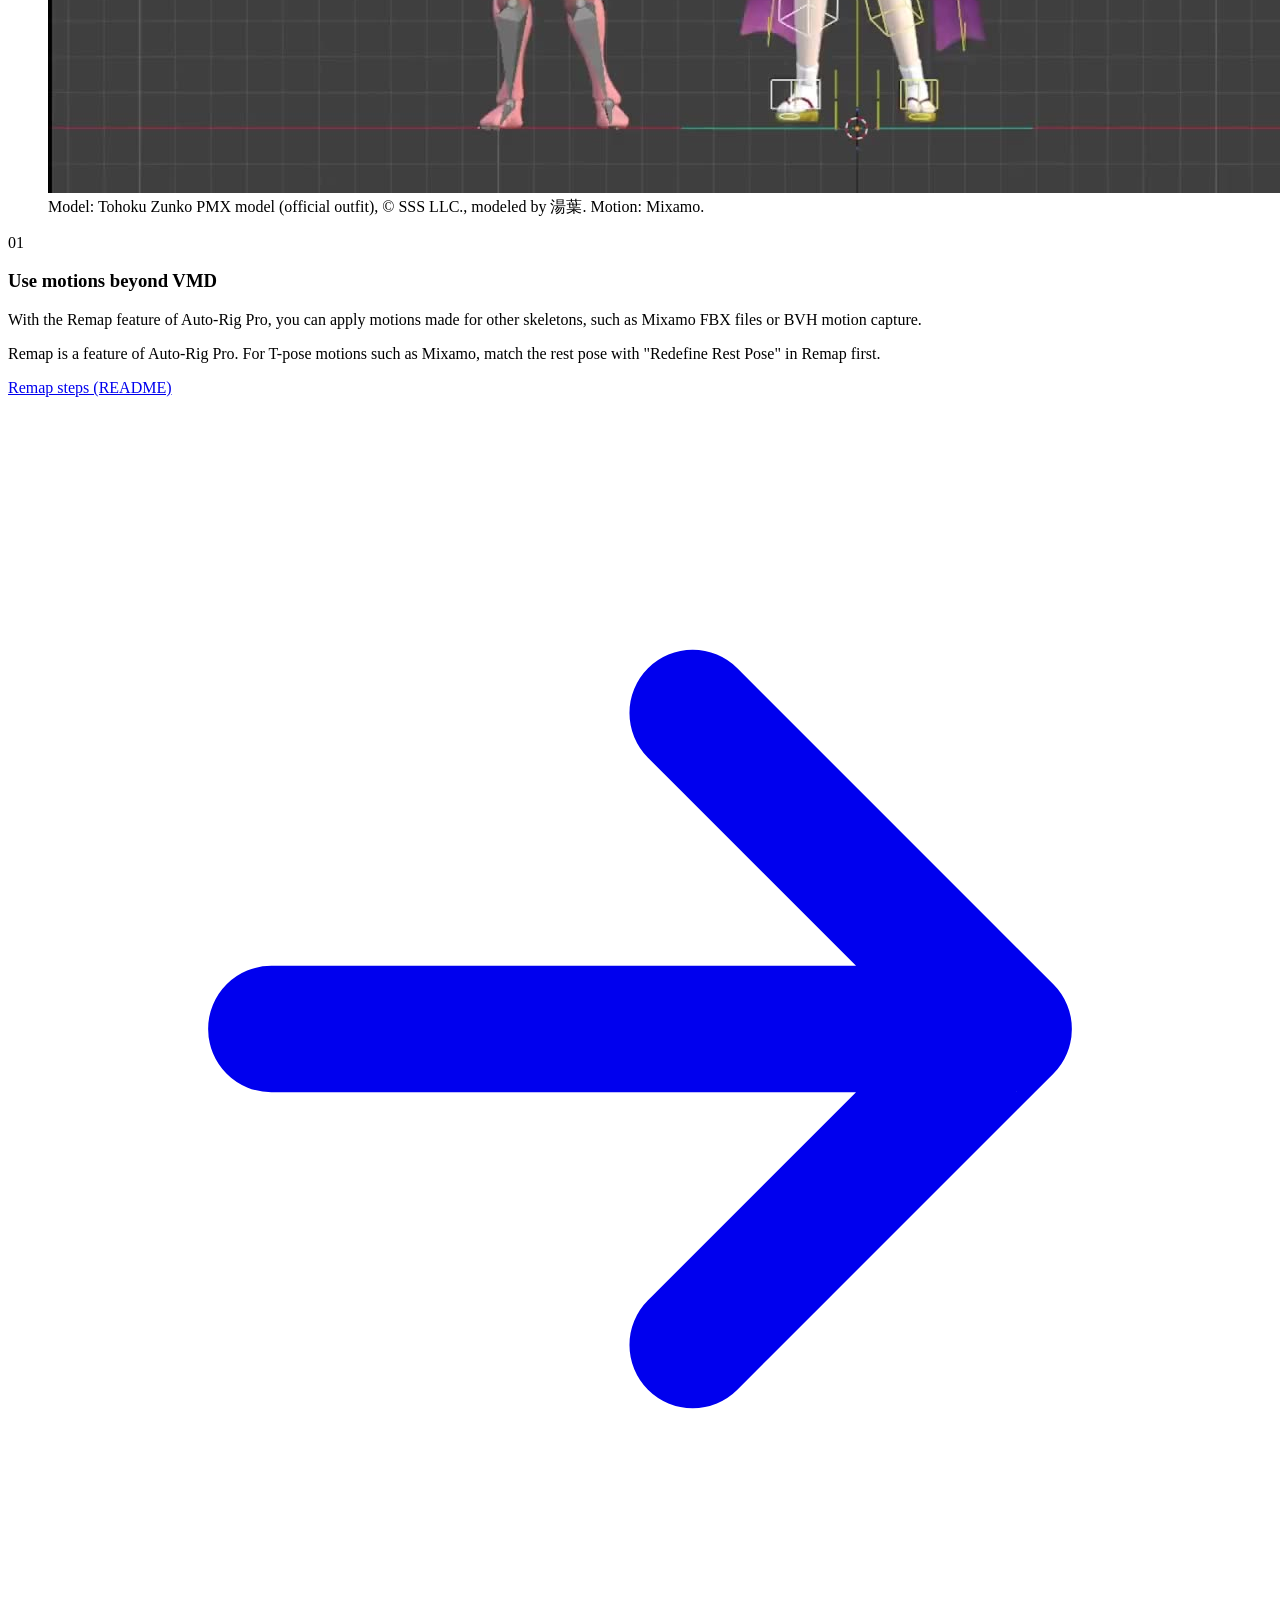
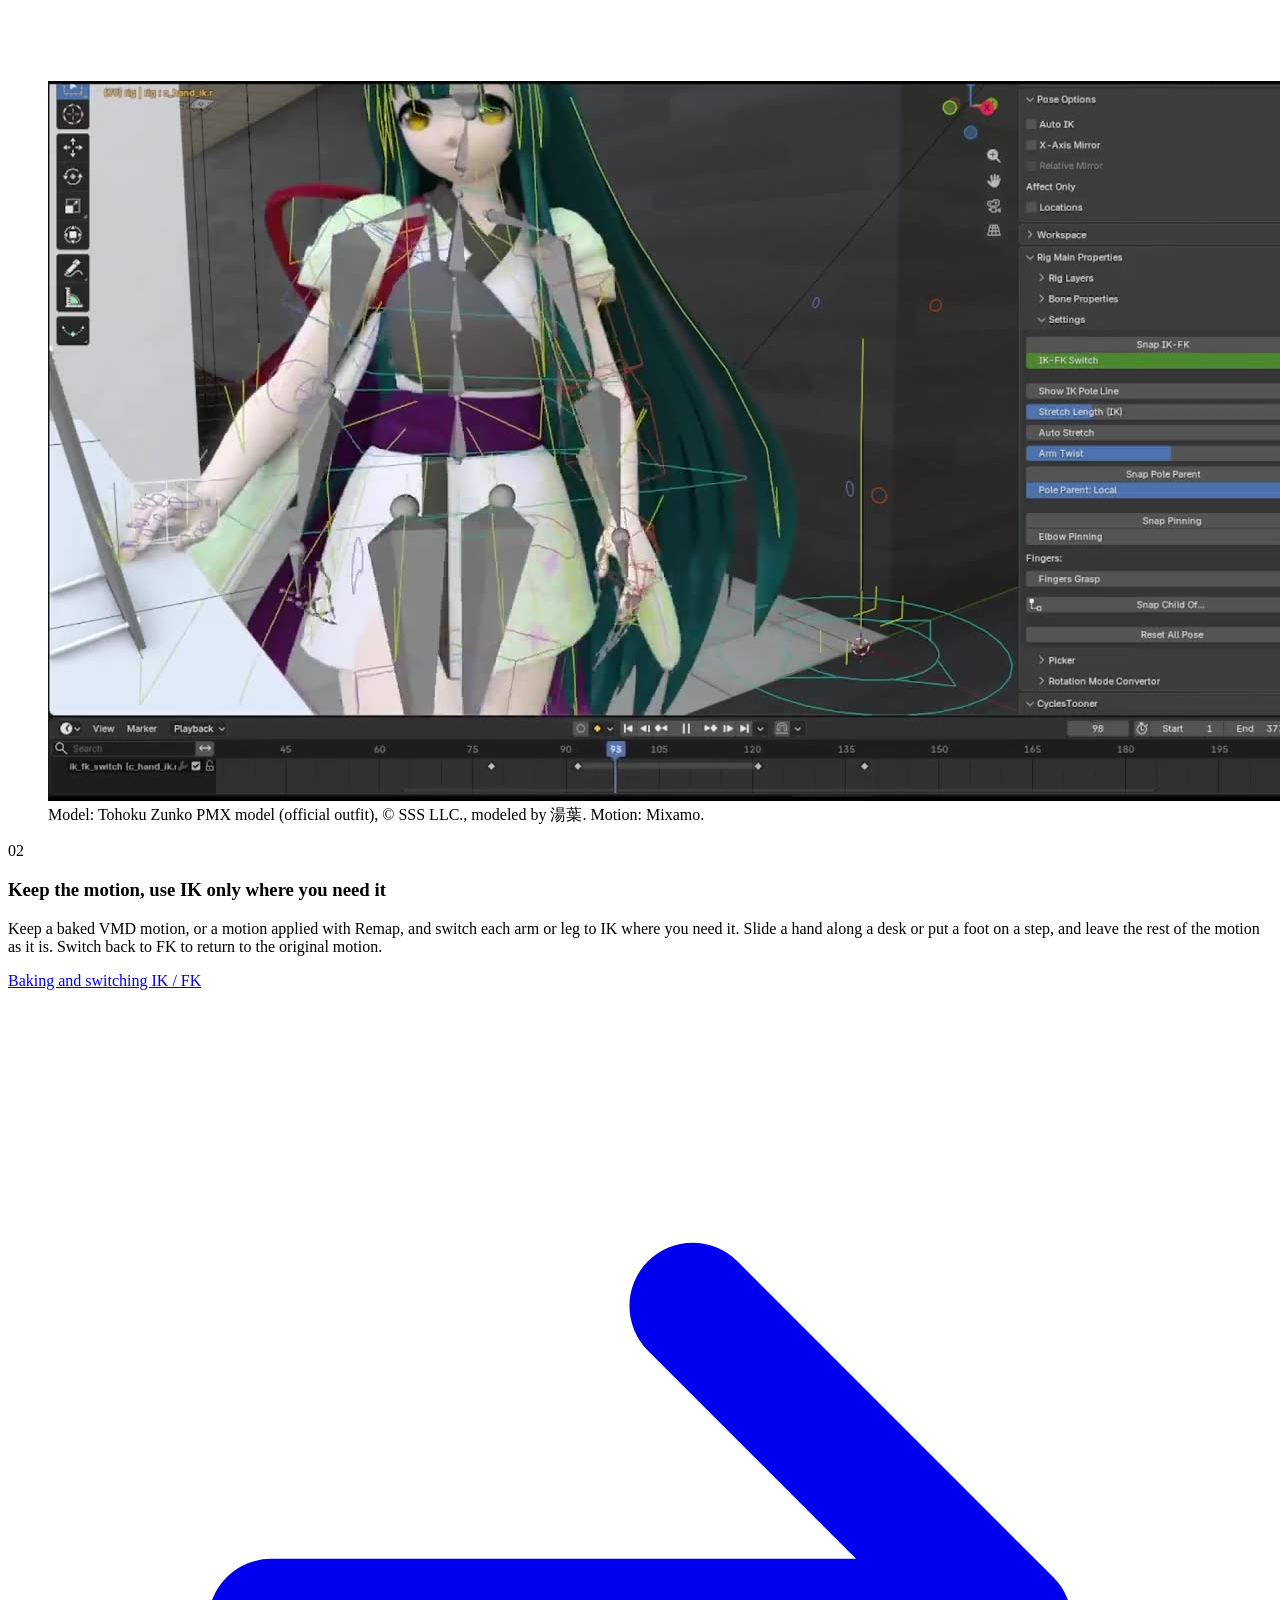
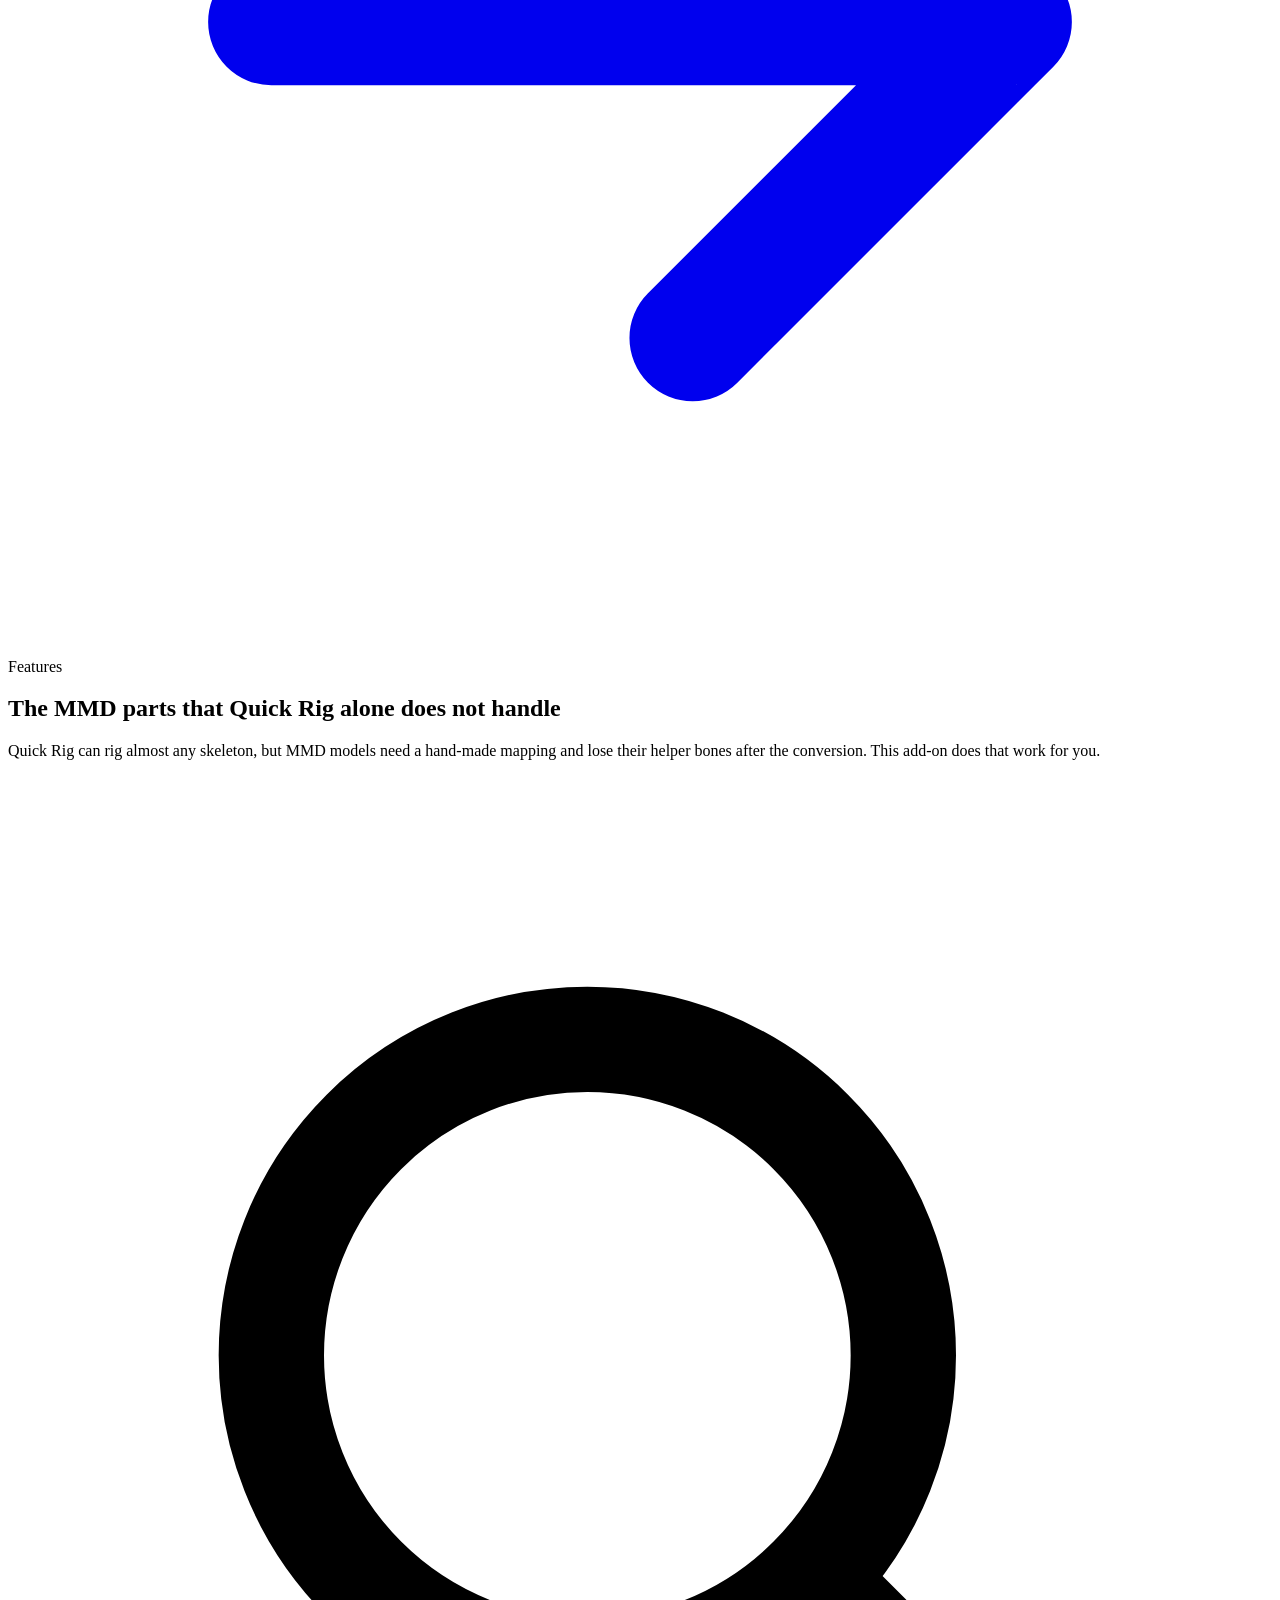
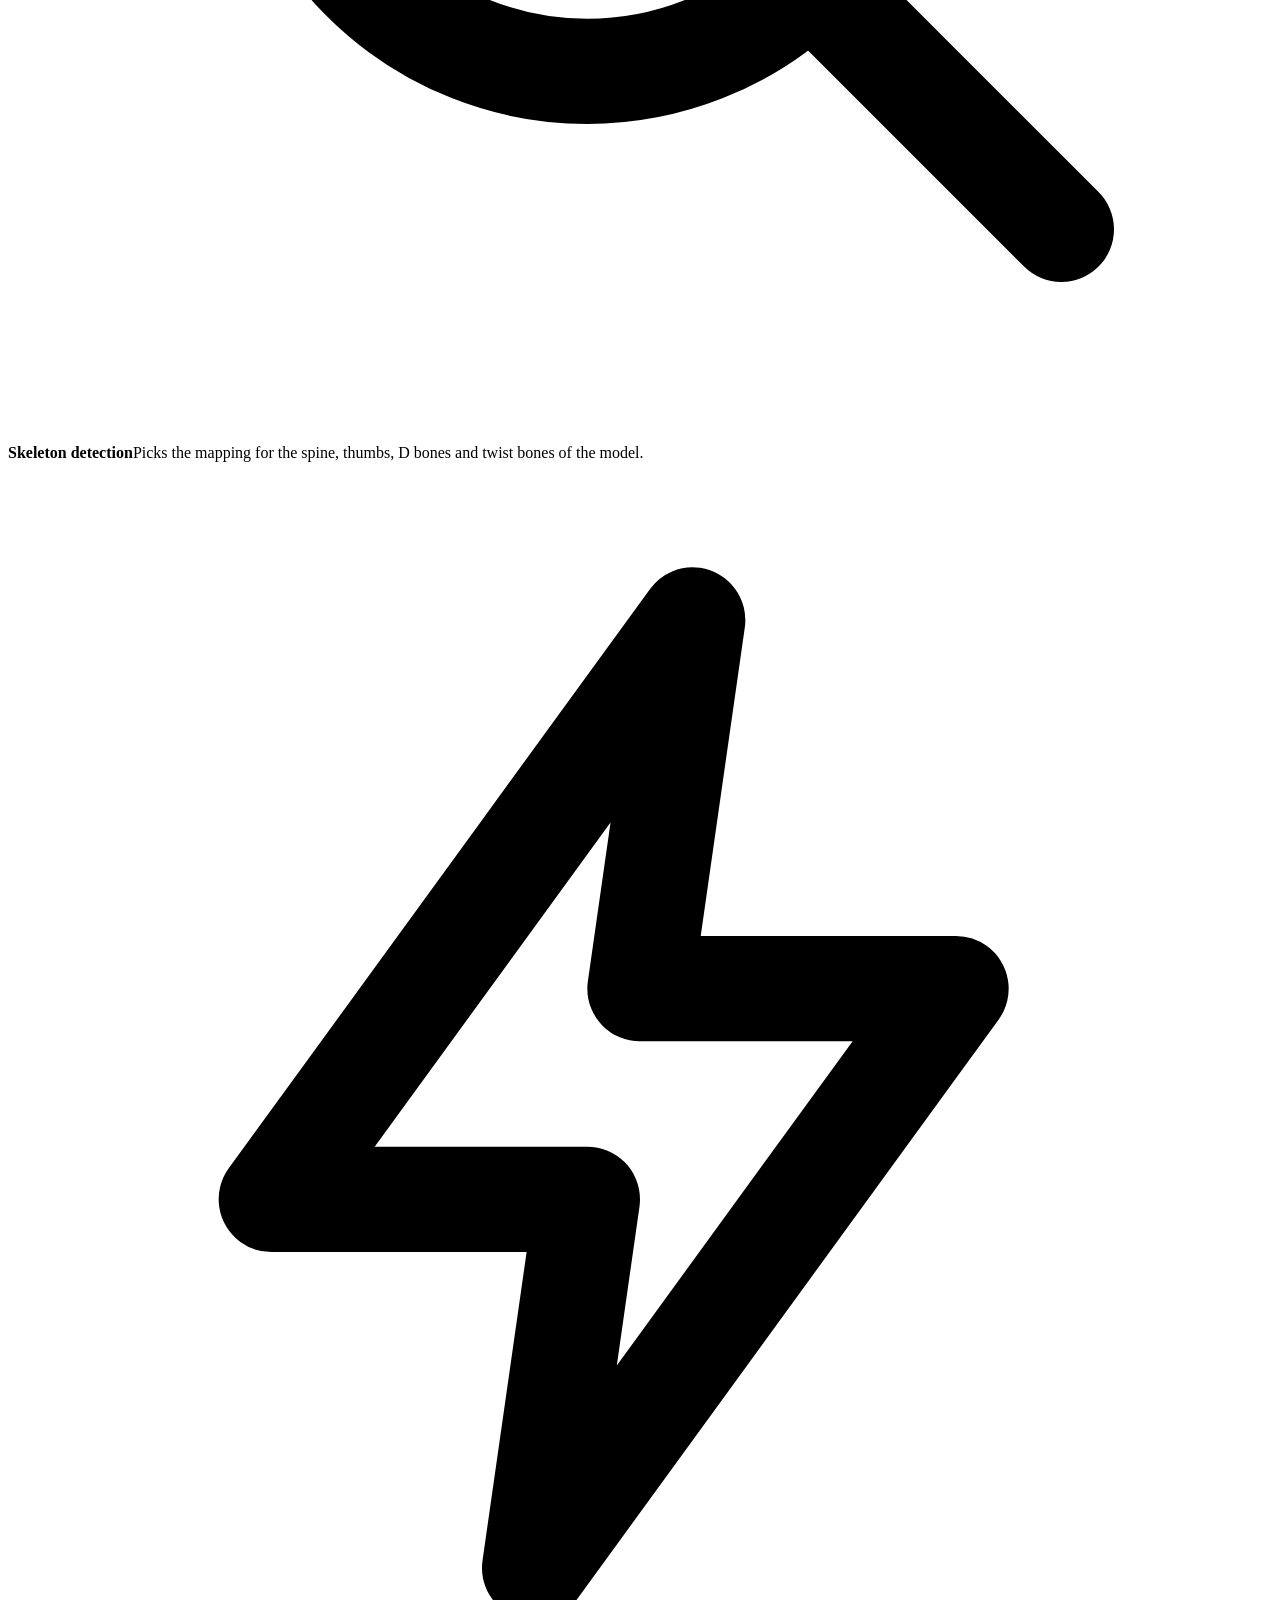
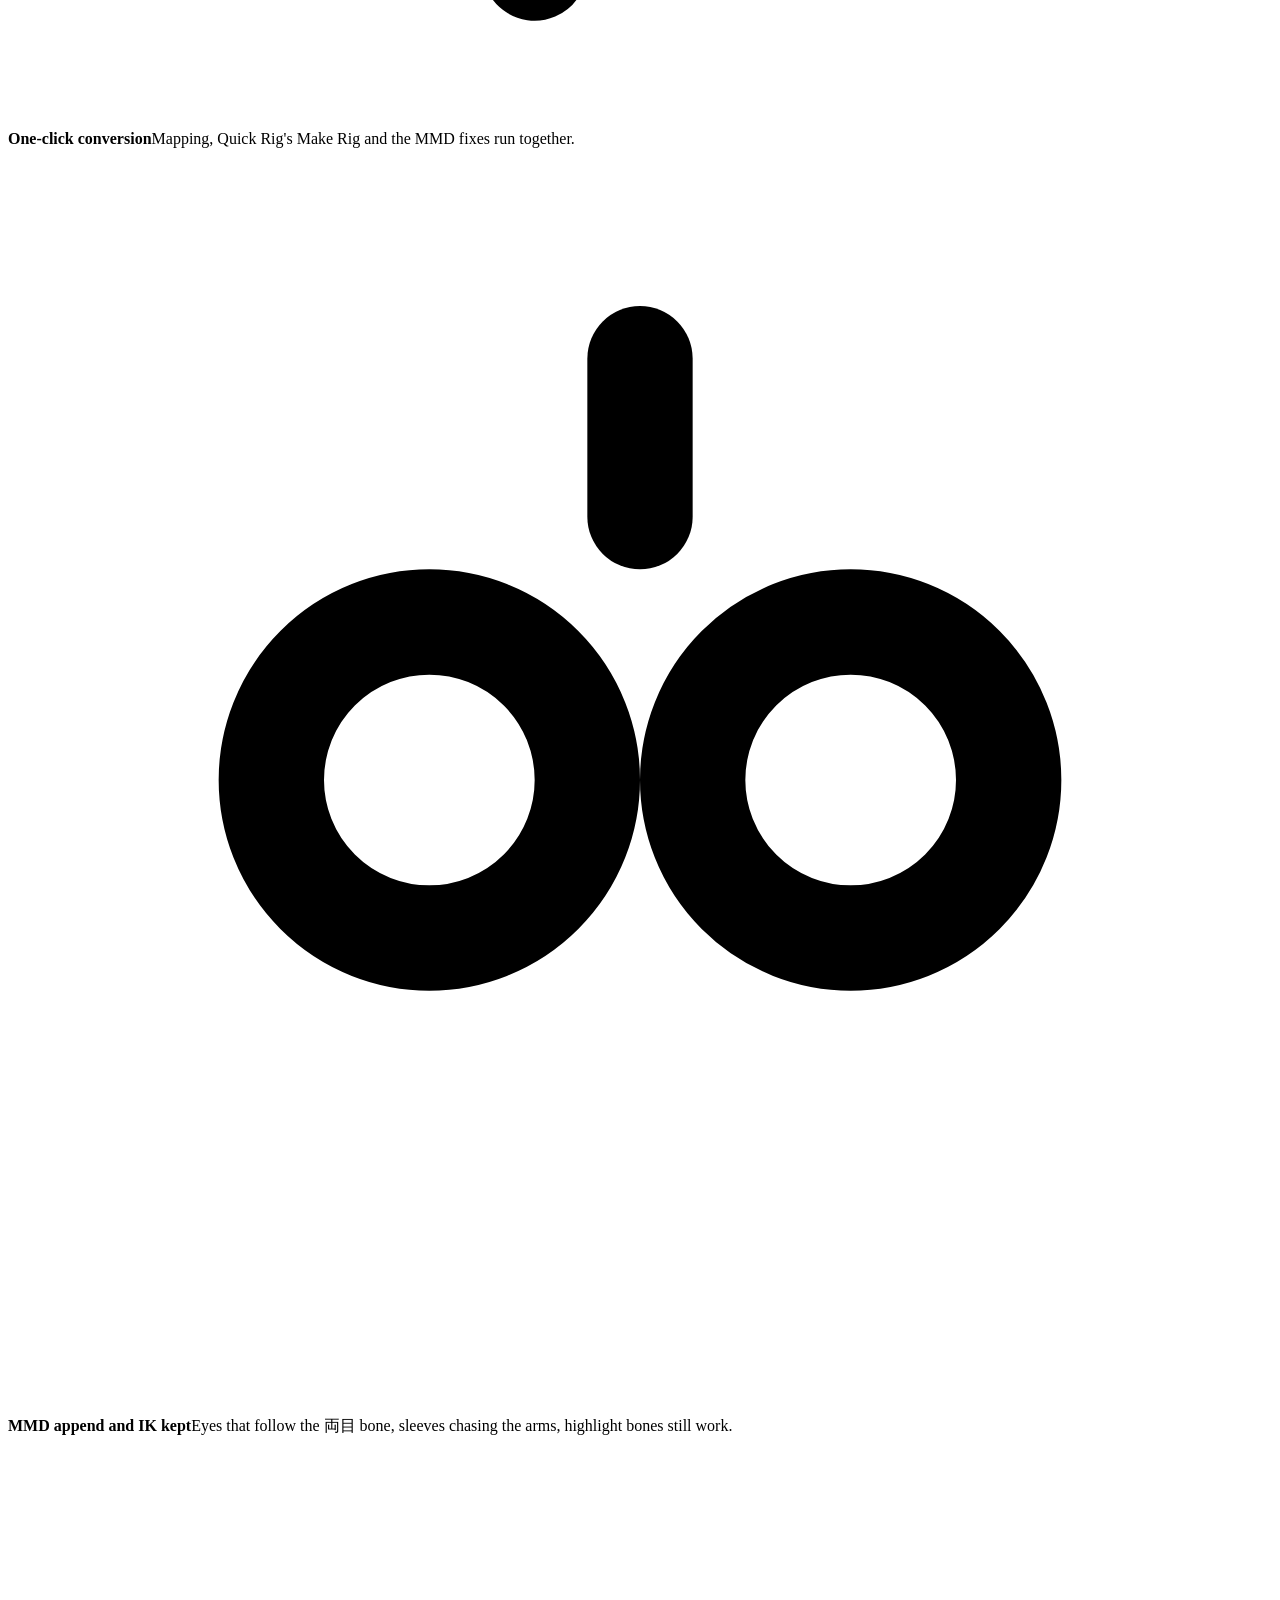
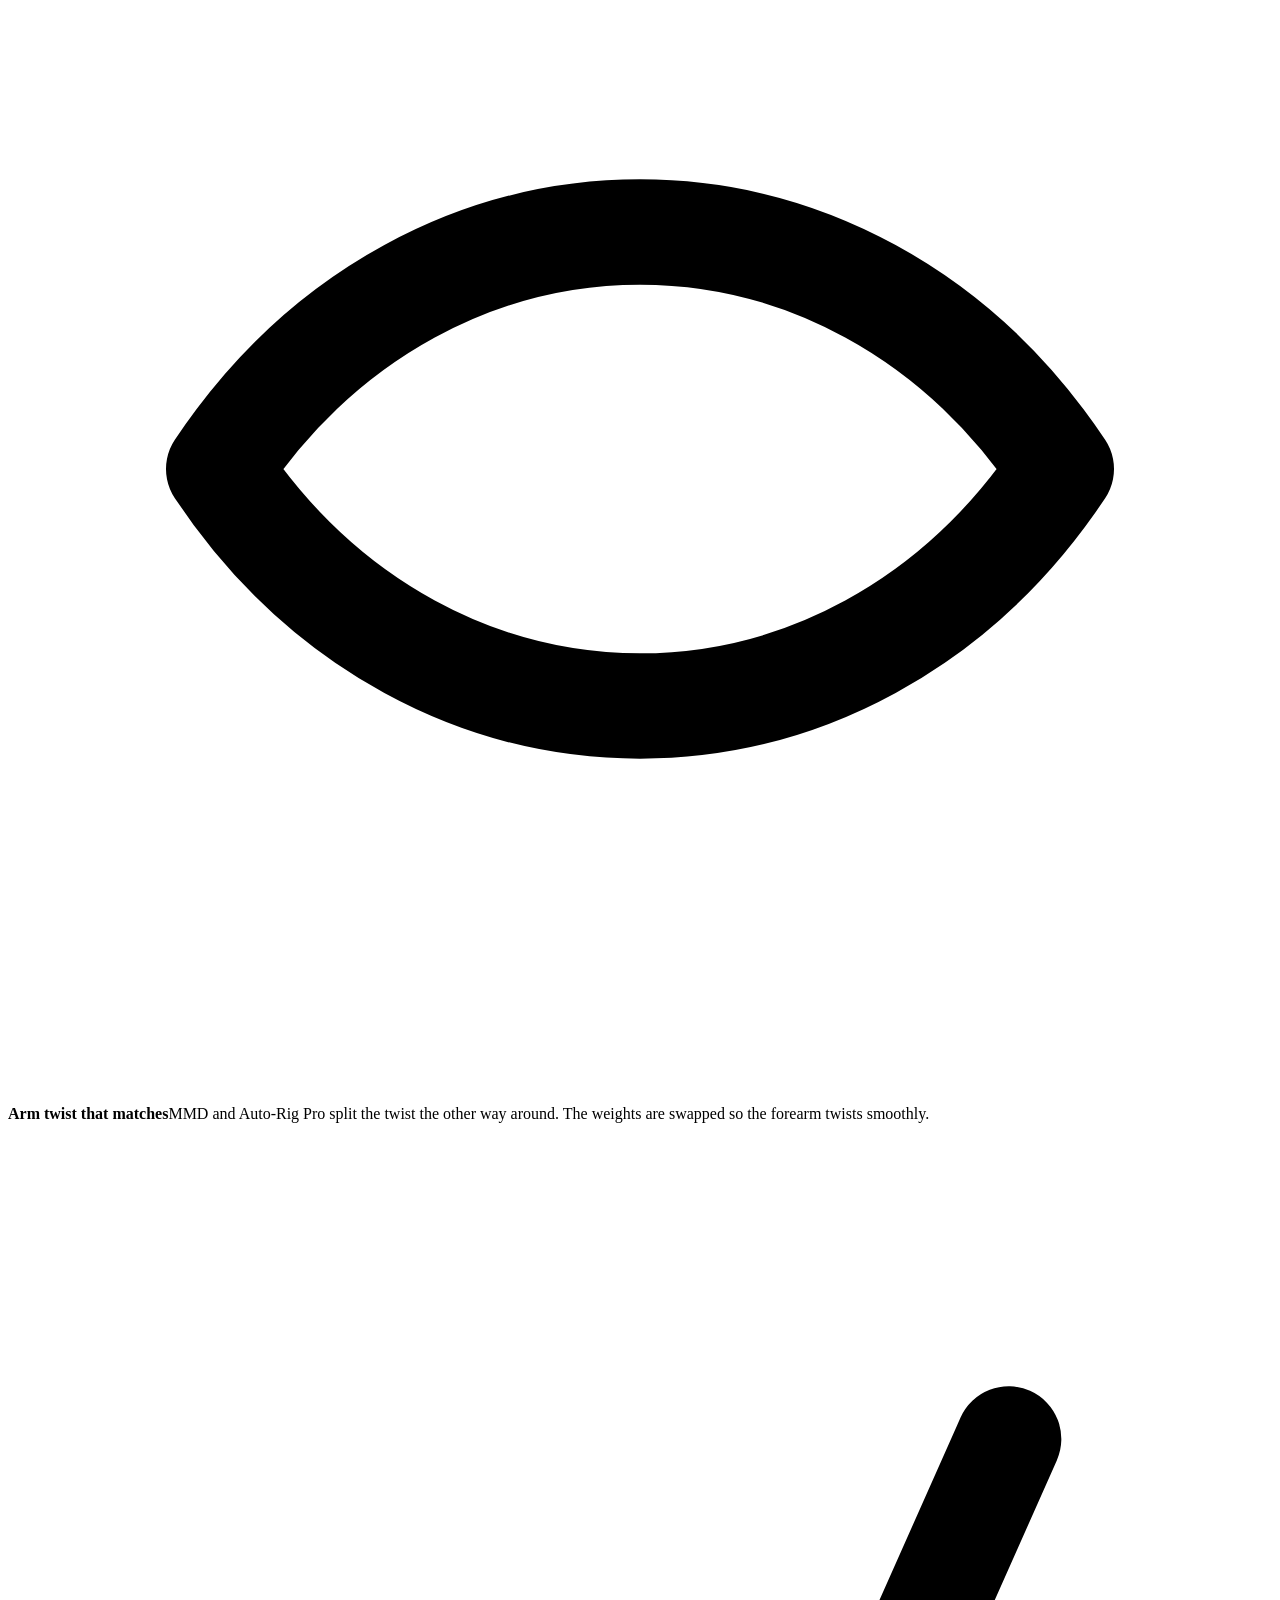
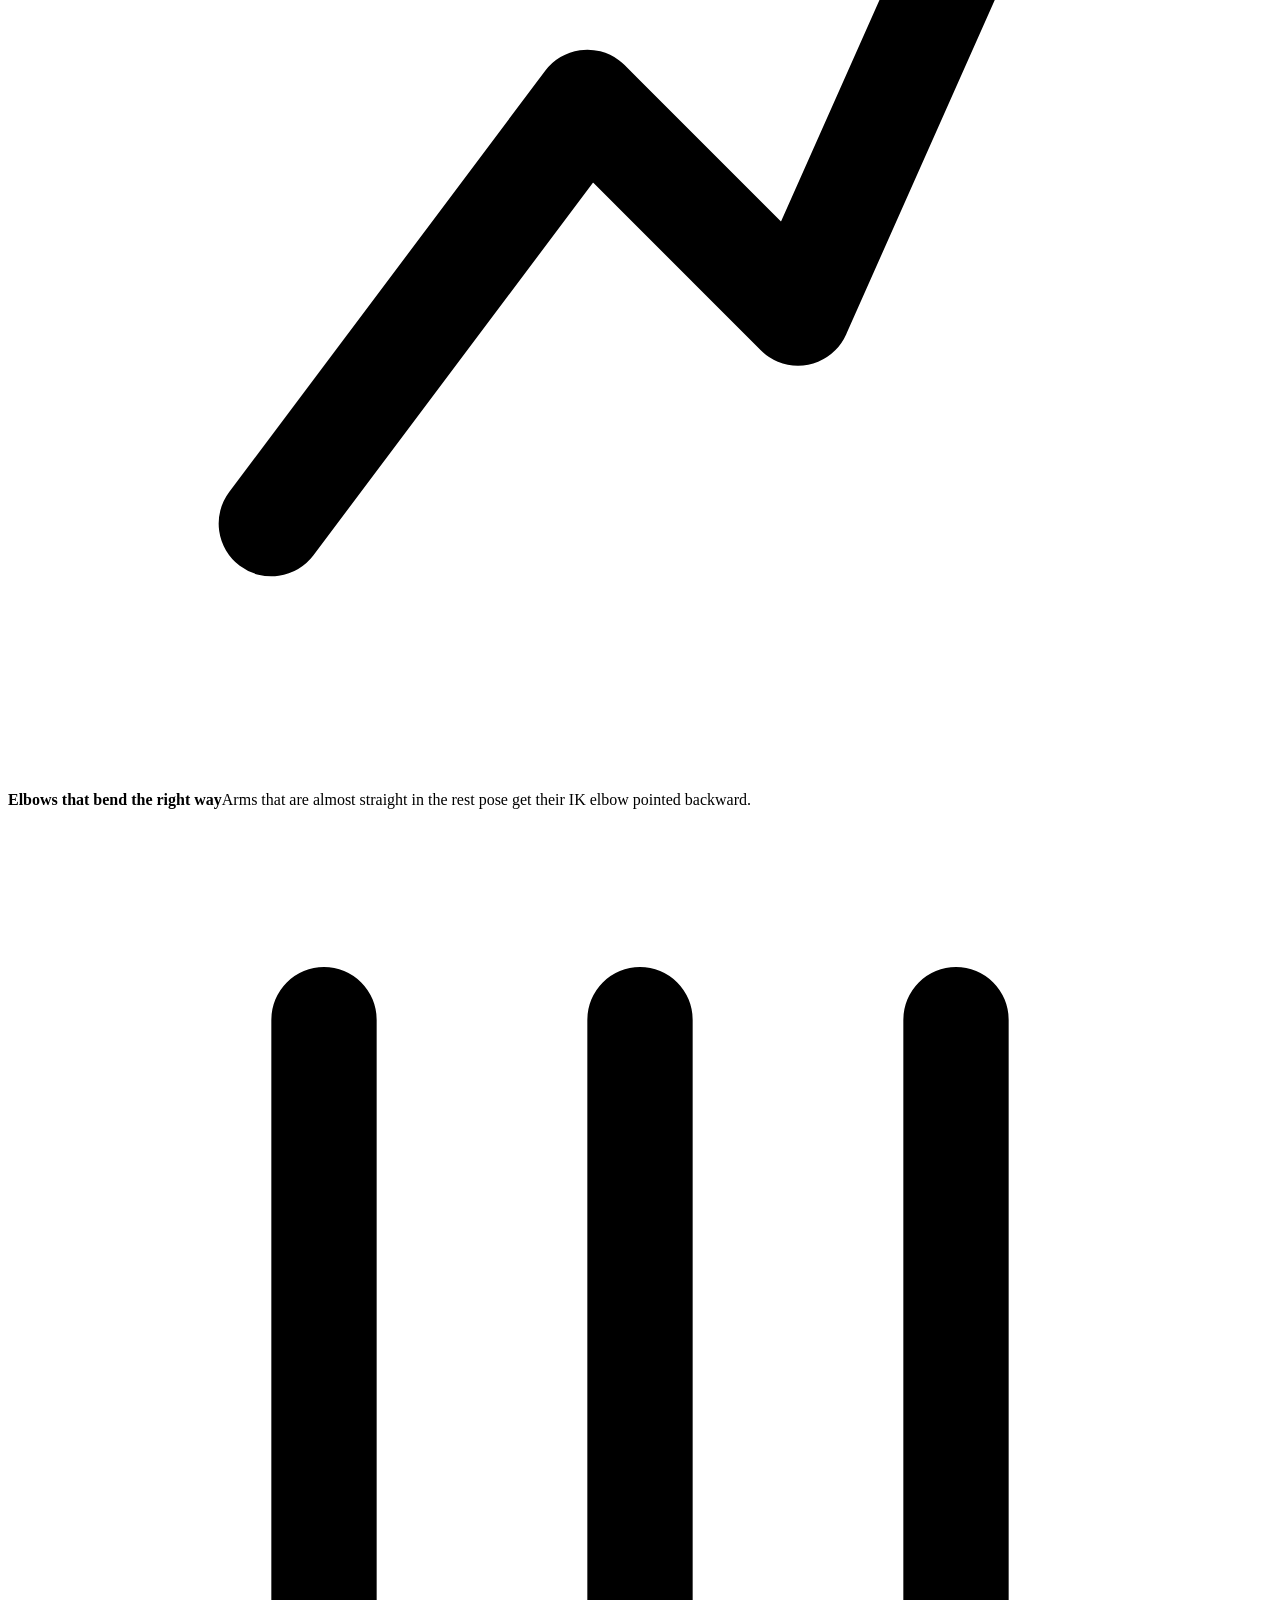
==== commit 42b42a9a: "Add a notice to check the terms of use of models to the site and READMEs Co-Authored-By: Claude Opus" ====
--- a/site/public/index.html
+++ b/site/public/index.html
@@ -98,6 +98,7 @@
           <svg viewBox="0 0 24 24" fill="none" stroke="currentColor" stroke-width="2.2" stroke-linecap="round" stroke-linejoin="round" aria-hidden="true"><circle cx="12" cy="12" r="9"/><path d="M12 7.5v5.5M12 16.5v.01"/></svg>
           <div>
             <p><b>Requires paid add-ons.</b> This is a companion tool for <a href="https://superhivemarket.com/products/auto-rig-pro">Auto-Rig Pro</a> and <a href="https://superhivemarket.com/products/auto-rig-pro-quick-rig">Auto-Rig Pro: Quick Rig</a> (sold separately by their developer). It also needs the free <a href="https://extensions.blender.org/add-ons/mmd-tools/">mmd_tools</a>.</p>
+            <p><b>Check the terms of use of the model.</b> Even if the add-on can convert a model, whether you may use it in Blender, modify it or publish what you make is decided by the terms of use of each model and motion. Some models do not allow use outside MMD or modification. Check the terms and use the model within them.
           </div>
         </div>
         </div>
@@ -327,7 +328,7 @@
     </div>
     <div class="fine">
       <p>MMD to Auto-Rig Pro is free software under the GPL-3.0-or-later license, made by utagestudio.</p>
-      <p>The rights to MMD models and motions belong to their authors. Follow the terms of use of each model and motion.</p>
+      <p>The rights to MMD models and motions belong to their authors. This add-on grants no rights to models or motions. Even if the add-on can convert a model, whether you may use it in Blender, modify it or publish what you make is decided by the terms of use of each model and motion. Some models do not allow use outside MMD or modification. Check the terms and use the model within them.</p>
       <p>Model in the videos: Tohoku Zunko PMX model (official outfit), © SSS LLC., modeled by 湯葉. Used under the <a href="https://zunko.jp/guideline.html">Tohoku Zunko / Zundamon Project guidelines</a>. Motion: Mixamo.</p>
       <p>This is an unofficial tool. It is not affiliated with or endorsed by Artell (developer of Auto-Rig Pro and Auto-Rig Pro: Quick Rig), the mmd_tools developers, the author of MikuMikuDance, or the Blender Foundation. Blender is a trademark of the Blender Foundation.</p>
     </div>
